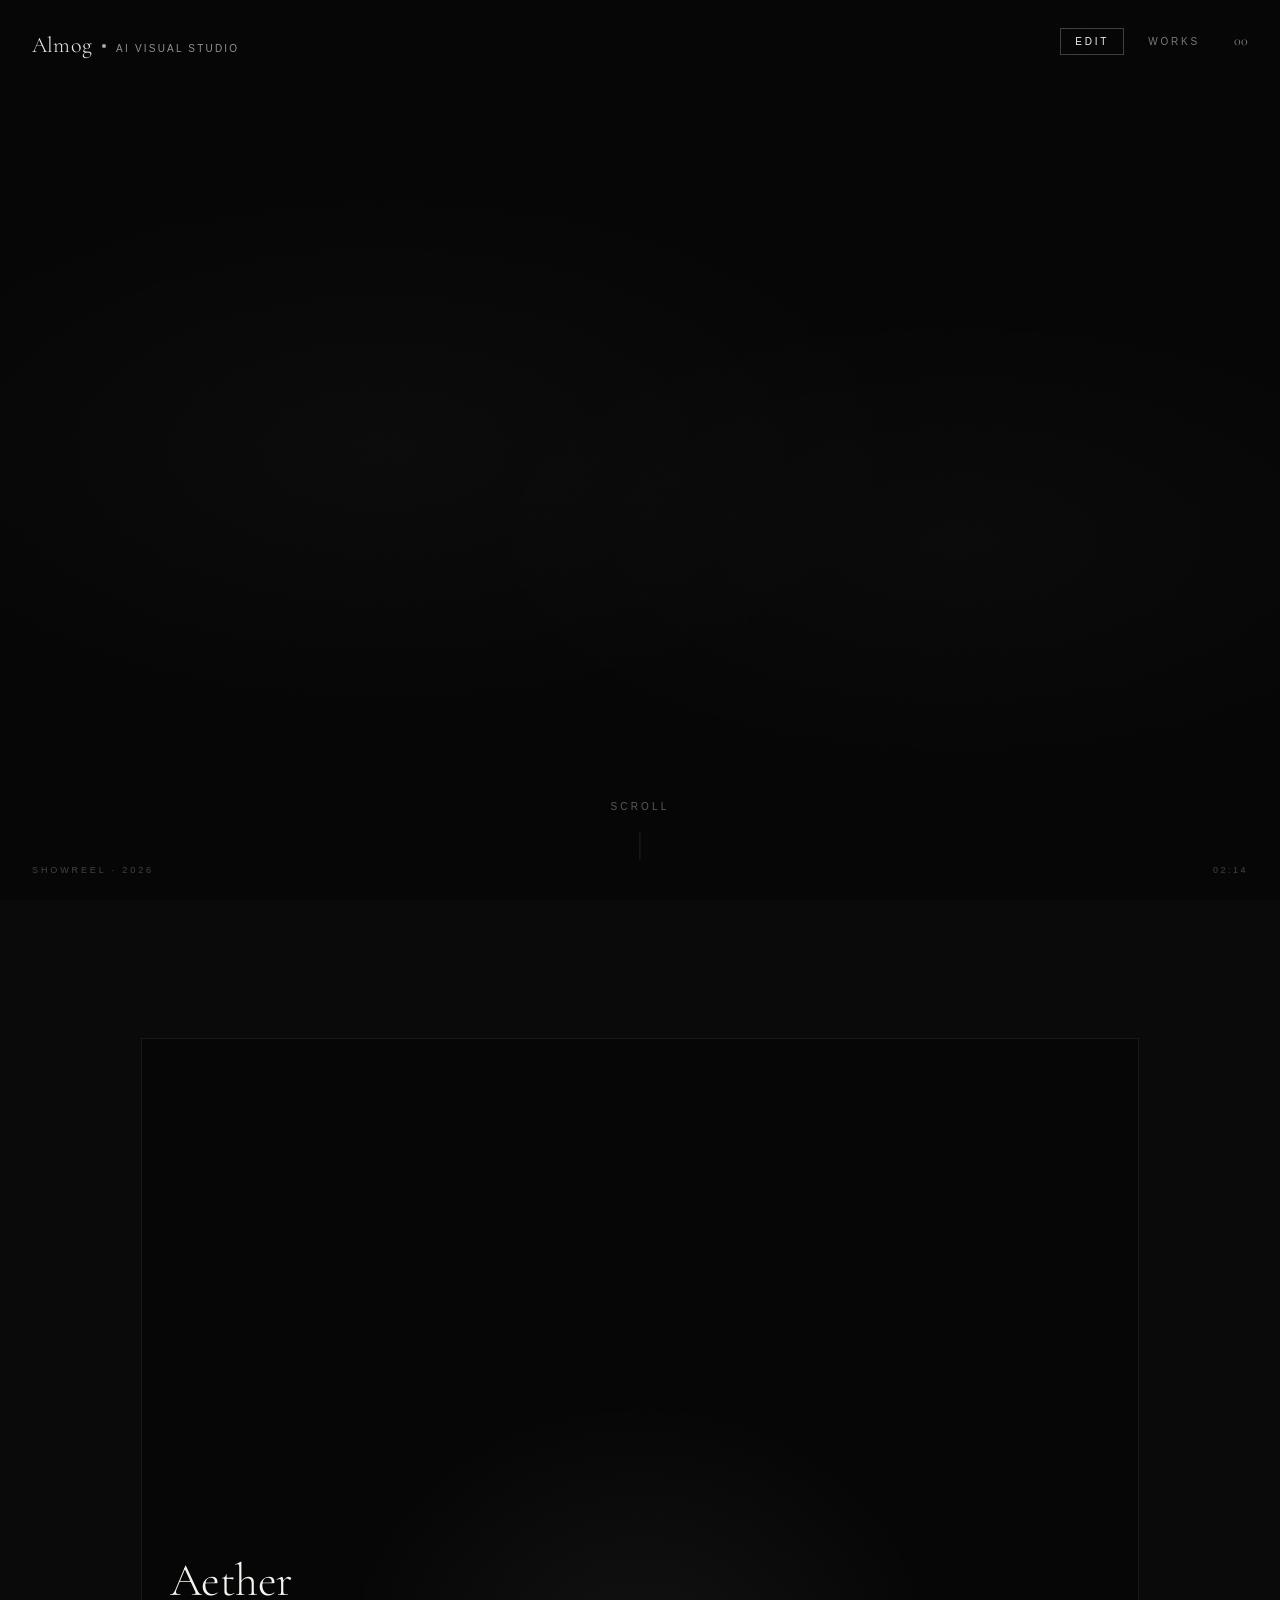
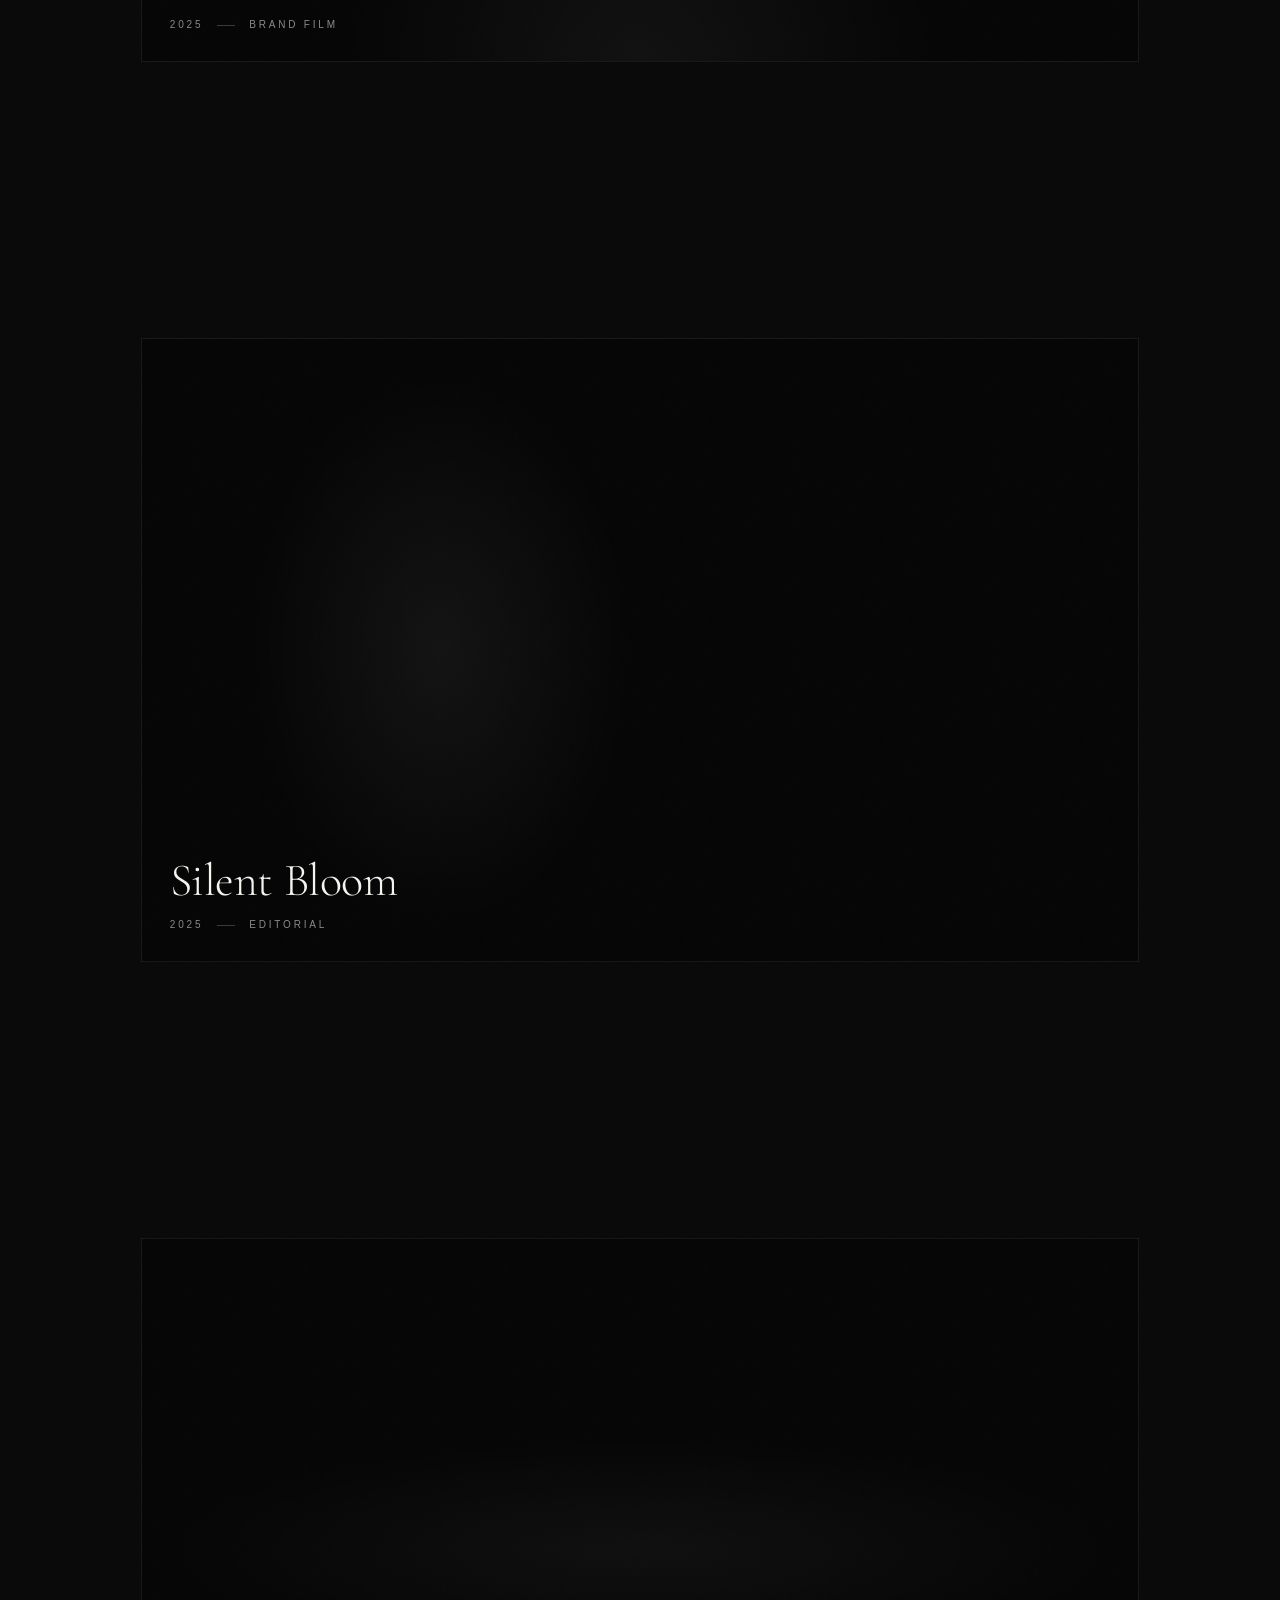
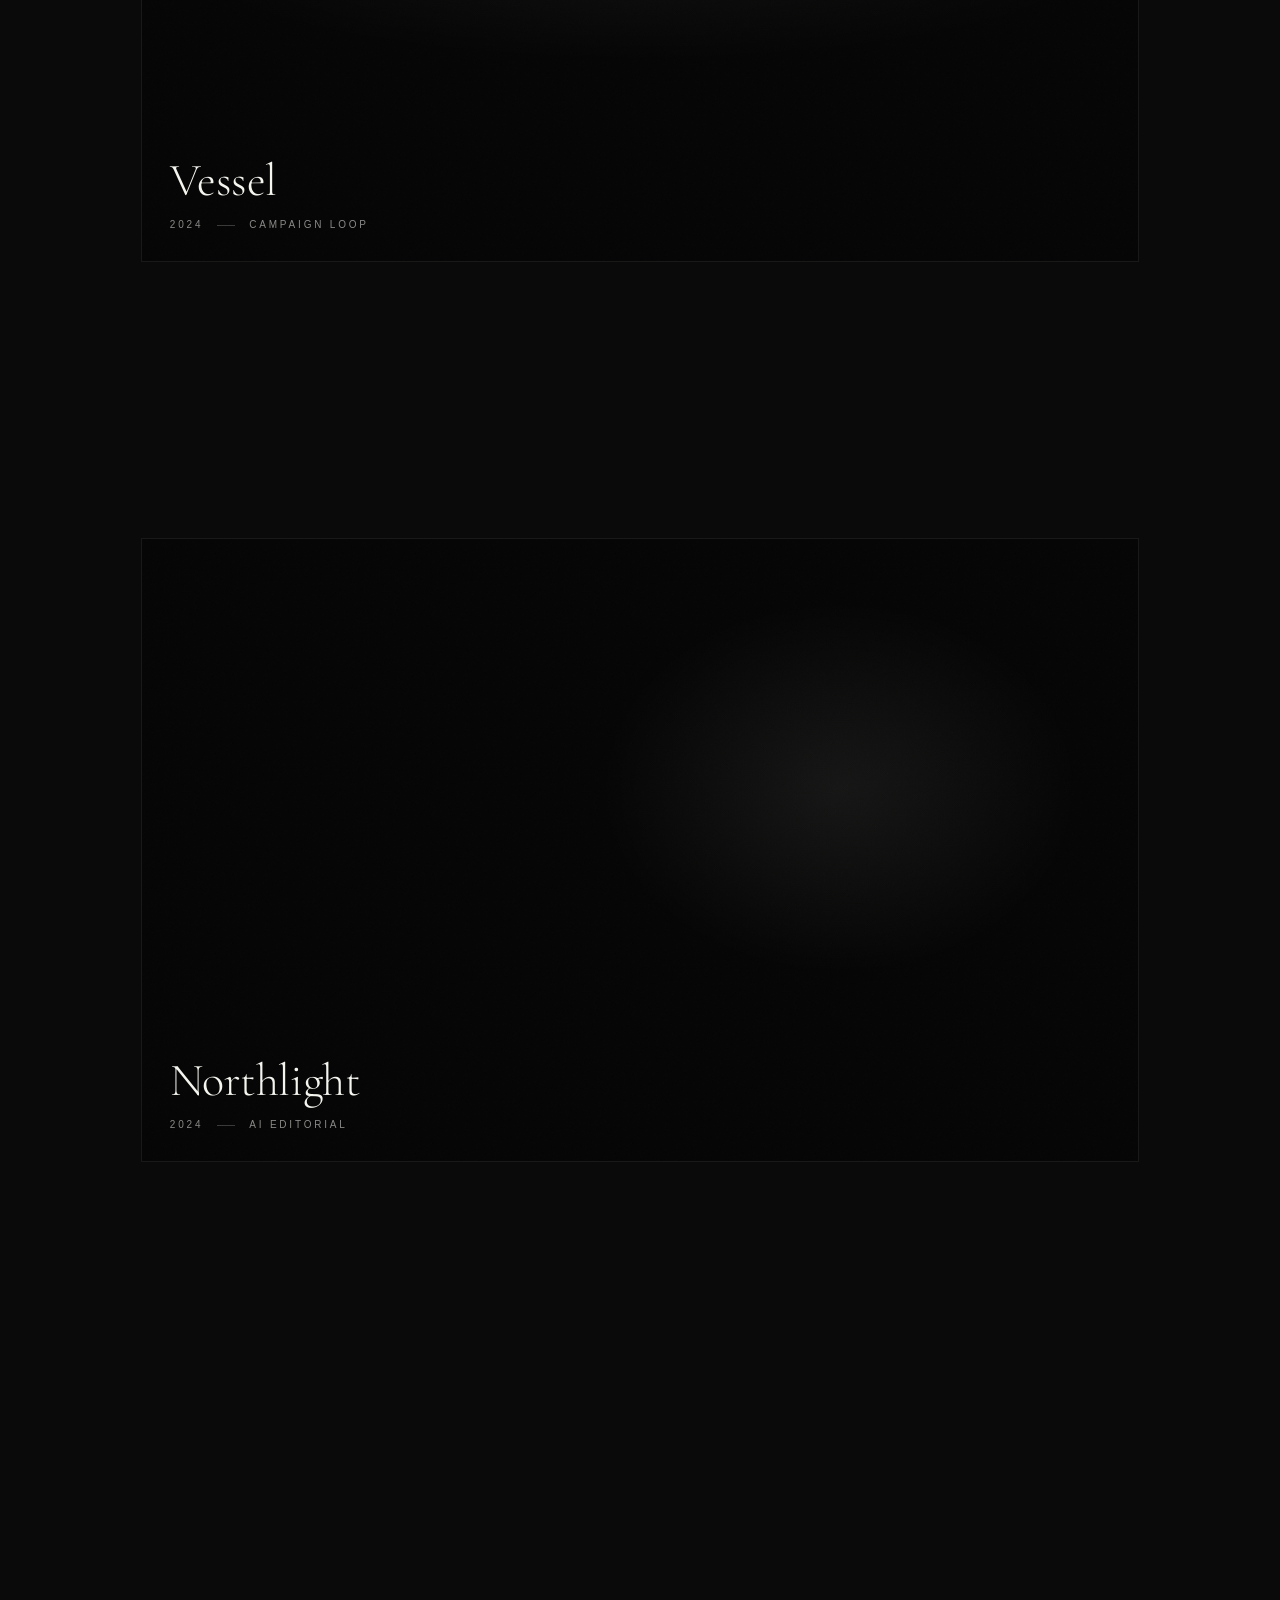
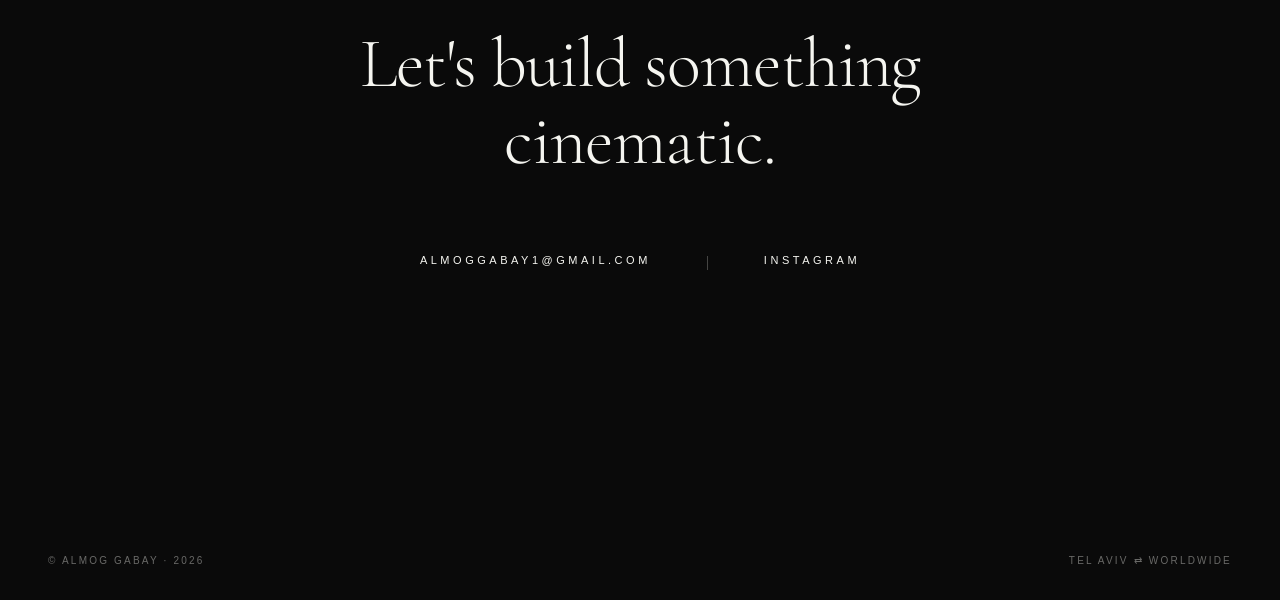
==== index.html @ 559583e5 "Add hero upload + drag-to-reposition for all frames Hero section: - Full-bleed upload via wireContai" ====
<!doctype html>
<html lang="en">
<head>
<meta charset="utf-8">
<meta name="viewport" content="width=device-width, initial-scale=1">
<title>Almog — AI Visual Studio</title>
<link rel="stylesheet" href="colors_and_type.css">
<style>
  /* Overrides — brief specifies pure black + warm off-white */
  :root {
    --jet-black:  #0A0A0A;
    --soft-white: #F5F5F0;
    --bg: #0A0A0A;
    --fg: #F5F5F0;
    --fg-2: rgba(245, 245, 240, 0.55);
    --fg-3: rgba(245, 245, 240, 0.40);
    --line: rgba(245, 245, 240, 0.08);
  }

  * { box-sizing: border-box; margin: 0; padding: 0; }
  html, body {
    background: var(--bg);
    color: var(--fg);
    overflow-x: hidden;
  }
  body {
    font-family: var(--font-sans);
    font-weight: 300;
    -webkit-font-smoothing: antialiased;
  }
  ::selection { background: var(--fg); color: var(--bg); }

  /* ------- Top wordmark (sticky) ------- */
  .wordmark {
    position: fixed;
    top: 28px;
    left: 32px;
    font-family: var(--font-display);
    font-weight: 300;
    font-size: 22px;
    letter-spacing: 0.01em;
    color: var(--fg);
    z-index: 100;
    mix-blend-mode: difference;
    user-select: none;
  }
  .wordmark .dot {
    display: inline-block;
    width: 4px; height: 4px;
    background: var(--fg);
    border-radius: 50%;
    margin: 0 10px 4px 10px;
    vertical-align: middle;
    opacity: 0.7;
  }
  .wordmark .meta {
    font-family: var(--font-sans);
    font-size: 10px;
    font-weight: 300;
    letter-spacing: 0.22em;
    text-transform: uppercase;
    color: var(--fg);
    opacity: 0.6;
  }
  @media (max-width: 720px) {
    .wordmark { top: 20px; left: 20px; font-size: 18px; }
    .wordmark .dot { margin: 0 8px 3px 8px; }
    .wordmark .meta { font-size: 9px; letter-spacing: 0.18em; }
  }

  /* ------- Top-right controls: Edit + Works ------- */
  .topcontrols {
    position: fixed;
    top: 28px;
    right: 80px;
    z-index: 100;
    display: flex;
    align-items: center;
    gap: 24px;
    mix-blend-mode: difference;
  }
  .nav-works {
    font-family: var(--font-sans);
    font-size: 10px;
    font-weight: 300;
    letter-spacing: 0.28em;
    text-transform: uppercase;
    color: var(--fg);
    text-decoration: none;
    opacity: 0.5;
    transition: opacity 600ms var(--ease-out);
  }
  .nav-works:hover { opacity: 1; }
  .edit-toggle {
    background: transparent;
    border: 1px solid rgba(245, 245, 240, 0.25);
    color: var(--fg);
    font-family: var(--font-sans);
    font-size: 10px;
    font-weight: 300;
    letter-spacing: 0.28em;
    text-transform: uppercase;
    padding: 7px 14px;
    cursor: pointer;
    transition: border-color 480ms var(--ease-out), background 480ms var(--ease-out);
  }
  .edit-toggle:hover { border-color: var(--fg); }
  body.editing .edit-toggle {
    background: var(--fg);
    color: var(--bg);
    border-color: var(--fg);
  }
  @media (max-width: 720px) {
    .topcontrols { top: 22px; right: 72px; gap: 16px; }
    .nav-works { font-size: 9px; }
    .edit-toggle { display: none; }
  }

  /* ------- Index counter (top right) ------- */
  .index-counter {
    position: fixed;
    top: 28px;
    right: 32px;
    z-index: 100;
    color: var(--fg);
    opacity: 0.6;
    mix-blend-mode: difference;
    transition: opacity 1200ms var(--ease-out);
  }
  .index-counter .num {
    font-family: var(--font-display);
    font-size: 14px;
    letter-spacing: 0;
  }
  @media (max-width: 720px) {
    .index-counter { top: 22px; right: 20px; font-size: 9px; }
  }

  /* ------- Sections — full viewport canvases ------- */
  section {
    position: relative;
    width: 100vw;
    min-height: 100vh;
    display: flex;
    align-items: center;
    justify-content: center;
  }

  /* ------- Hero ------- */
  .hero {
    padding: 0;
    height: 100vh;
    overflow: hidden;
  }
  .hero__media {
    position: absolute;
    inset: 0;
    width: 100vw;
    height: 100vh;
    background: #050505;
    border: none;
    overflow: hidden;
  }
  /* placeholder "video" — barely-there panning luminance, no gradient flair */
  .hero__media::before {
    content: "";
    position: absolute; inset: 0;
    background:
      radial-gradient(ellipse 70% 50% at 30% 50%, rgba(245,245,240,0.025), transparent 60%),
      radial-gradient(ellipse 60% 40% at 75% 60%, rgba(245,245,240,0.018), transparent 65%);
    animation: drift 24s ease-in-out infinite alternate;
  }
  .hero__media::after {
    content: "";
    position: absolute; inset: 0;
    background-image: url("data:image/svg+xml;utf8,<svg xmlns='http://www.w3.org/2000/svg' width='200' height='200'><filter id='n'><feTurbulence baseFrequency='0.9' numOctaves='2' stitchTiles='stitch'/><feColorMatrix values='0 0 0 0 0.96  0 0 0 0 0.96  0 0 0 0 0.94  0 0 0 0.03 0'/></filter><rect width='200' height='200' filter='url(%23n)'/></svg>");
    opacity: 0.5;
    mix-blend-mode: screen;
    pointer-events: none;
  }
  @keyframes drift {
    0%   { transform: translate3d(-1.5%, 0.5%, 0) scale(1.02); }
    100% { transform: translate3d(1.5%, -0.5%, 0) scale(1.06); }
  }

  .hero__media .frame-label {
    position: absolute;
    bottom: 22px;
    left: 32px;
    font-family: var(--font-sans);
    font-size: 9px;
    letter-spacing: 0.32em;
    text-transform: uppercase;
    color: var(--fg);
    opacity: 0.25;
  }
  .hero__media .frame-runtime {
    position: absolute;
    bottom: 22px;
    right: 32px;
    font-family: var(--font-sans);
    font-size: 9px;
    letter-spacing: 0.28em;
    color: var(--fg);
    opacity: 0.25;
  }

  /* hero subhead — fades in once user scrolls past first viewport */
  .hero__line {
    position: fixed;
    left: 50%;
    bottom: 56px;
    transform: translateX(-50%);
    font-family: var(--font-display);
    font-style: italic;
    font-weight: 300;
    font-size: clamp(15px, 1.5vw, 19px);
    letter-spacing: 0.01em;
    color: var(--fg);
    opacity: 0;
    transition: opacity 1600ms var(--ease-out);
    text-align: center;
    white-space: nowrap;
    z-index: 90;
    pointer-events: none;
    mix-blend-mode: difference;
  }
  .hero__line.is-visible { opacity: 0.85; }
  @media (max-width: 720px) {
    .hero__line {
      font-size: 14px;
      white-space: normal;
      width: calc(100% - 40px);
      bottom: 40px;
    }
  }

  /* scroll cue */
  .scroll-cue {
    position: absolute;
    bottom: 40px;
    left: 50%;
    transform: translateX(-50%);
    font-family: var(--font-sans);
    font-size: 10px;
    letter-spacing: 0.32em;
    text-transform: uppercase;
    color: var(--fg);
    opacity: 0.35;
    transition: opacity 800ms var(--ease-out);
  }
  .scroll-cue::after {
    content: "";
    display: block;
    width: 1px; height: 28px;
    background: var(--fg);
    opacity: 0.35;
    margin: 18px auto 0;
    animation: descend 2400ms ease-in-out infinite;
    transform-origin: top;
  }
  @keyframes descend {
    0%   { transform: scaleY(0); opacity: 0; }
    40%  { transform: scaleY(1); opacity: 0.5; }
    100% { transform: scaleY(1) translateY(20px); opacity: 0; }
  }

  /* ------- Selected Work — vertical, one work per viewport ------- */
  .work {
    overflow: hidden;
  }
  .work__inner {
    width: min(78vw, 1280px);
    aspect-ratio: 16 / 10;
    position: relative;
    background: #050505;
    border: 1px solid var(--line);
    overflow: hidden;

    /* enter state */
    opacity: 0;
    transform: translateY(40px);
    transition: opacity 1400ms var(--ease-out), transform 1400ms var(--ease-out);
  }
  .work.is-in .work__inner {
    opacity: 1;
    transform: translateY(0);
  }

  /* unique-feeling placeholder textures per work — all monochrome, all subtle */
  .work[data-work="aether"]      .work__inner::before { background: radial-gradient(ellipse 50% 70% at 50% 100%, rgba(245,245,240,0.05), transparent 60%); }
  .work[data-work="silent-bloom"] .work__inner::before { background: radial-gradient(ellipse 35% 80% at 30% 50%, rgba(245,245,240,0.06), transparent 55%); }
  .work[data-work="vessel"]      .work__inner::before { background: radial-gradient(ellipse 80% 30% at 50% 50%, rgba(245,245,240,0.045), transparent 60%); }
  .work[data-work="northlight"]  .work__inner::before { background: radial-gradient(ellipse 40% 50% at 70% 40%, rgba(245,245,240,0.07), transparent 60%); }

  .work__inner::before {
    content: "";
    position: absolute; inset: 0;
    animation: drift 28s ease-in-out infinite alternate;
  }
  .work__inner::after {
    content: "";
    position: absolute; inset: 0;
    background-image: url("data:image/svg+xml;utf8,<svg xmlns='http://www.w3.org/2000/svg' width='200' height='200'><filter id='n'><feTurbulence baseFrequency='0.9' numOctaves='2' stitchTiles='stitch'/><feColorMatrix values='0 0 0 0 0.96  0 0 0 0 0.96  0 0 0 0 0.94  0 0 0 0.025 0'/></filter><rect width='200' height='200' filter='url(%23n)'/></svg>");
    opacity: 0.5;
    mix-blend-mode: screen;
    pointer-events: none;
  }

  /* metadata: bottom-left only */
  .work__meta {
    position: absolute;
    left: 28px;
    bottom: 28px;
    z-index: 5;

    opacity: 0;
    transform: translateY(8px);
    transition: opacity 1400ms var(--ease-out) 300ms, transform 1400ms var(--ease-out) 300ms;
  }
  .work.is-in .work__meta {
    opacity: 1;
    transform: translateY(0);
  }
  .work__title {
    font-family: var(--font-display);
    font-weight: 300;
    font-size: clamp(28px, 3.6vw, 52px);
    letter-spacing: -0.01em;
    line-height: 1;
    color: var(--fg);
  }
  .work__subline {
    margin-top: 14px;
    font-family: var(--font-sans);
    font-size: 10px;
    font-weight: 300;
    letter-spacing: 0.28em;
    text-transform: uppercase;
    color: var(--fg);
    opacity: 0.55;
  }
  .work__subline .sep {
    display: inline-block;
    width: 18px;
    height: 1px;
    background: var(--fg);
    opacity: 0.4;
    margin: 4px 14px;
    vertical-align: middle;
  }

  @media (max-width: 720px) {
    .work__inner {
      width: calc(100vw - 32px);
      aspect-ratio: 4 / 5;
    }
    .work__meta { left: 18px; bottom: 18px; }
    .work__title { font-size: 28px; }
    .work__subline { font-size: 9px; letter-spacing: 0.22em; }
    .work__subline .sep { margin: 3px 10px; width: 14px; }
  }

  /* ------- Footer / CTA ------- */
  .cta {
    flex-direction: column;
    text-align: center;
    padding: 0 var(--gutter);
  }
  .cta__line {
    font-family: var(--font-display);
    font-weight: 300;
    font-size: clamp(34px, 5.5vw, 76px);
    letter-spacing: -0.015em;
    line-height: 1.1;
    color: var(--fg);
    max-width: 18ch;

    opacity: 0;
    transform: translateY(20px);
    transition: opacity 1600ms var(--ease-out), transform 1600ms var(--ease-out);
  }
  .cta.is-in .cta__line { opacity: 1; transform: translateY(0); }

  .cta__links {
    margin-top: 72px;
    display: flex;
    gap: 56px;
    justify-content: center;
    align-items: center;

    opacity: 0;
    transition: opacity 1600ms var(--ease-out) 400ms;
  }
  .cta.is-in .cta__links { opacity: 1; }

  .cta__links a {
    font-family: var(--font-sans);
    font-size: 11px;
    font-weight: 300;
    letter-spacing: 0.32em;
    text-transform: uppercase;
    color: var(--fg);
    text-decoration: none;
    position: relative;
    padding-bottom: 6px;
  }
  .cta__links a::after {
    content: "";
    position: absolute;
    left: 0; bottom: 0;
    width: 100%;
    height: 1px;
    background: var(--fg);
    transform: scaleX(0);
    transform-origin: left center;
    transition: transform 480ms var(--ease-out);
  }
  .cta__links a:hover::after { transform: scaleX(1); }

  .cta__sep {
    width: 1px;
    height: 14px;
    background: var(--fg);
    opacity: 0.25;
  }

  /* footer-foot — colophon ribbon */
  .colophon {
    position: absolute;
    bottom: 32px;
    left: 50%;
    transform: translateX(-50%);
    width: calc(100% - var(--gutter) * 2);
    display: flex;
    justify-content: space-between;
    font-family: var(--font-sans);
    font-size: 10px;
    letter-spacing: 0.22em;
    text-transform: uppercase;
    color: var(--fg);
    opacity: 0.4;
  }
  @media (max-width: 720px) {
    .cta__links { gap: 32px; margin-top: 48px; flex-direction: column; }
    .cta__sep { display: none; }
    .colophon { font-size: 8px; letter-spacing: 0.18em; }
  }

  /* ------- Edit-mode upload UI ------- */
  .work__media {
    position: absolute;
    inset: 0;
    width: 100%;
    height: 100%;
    object-fit: cover;
    z-index: 1;
  }
  .work__fileinput { display: none; }

  .work__editlayer {
    position: absolute;
    inset: 0;
    z-index: 10;
    display: none;
    align-items: center;
    justify-content: center;
    flex-direction: column;
    gap: 10px;
    background: rgba(10, 10, 10, 0.55);
    backdrop-filter: blur(2px);
    border: 1px dashed rgba(245, 245, 240, 0.30);
    pointer-events: none;
  }
  body.editing .work__editlayer { display: flex; pointer-events: auto; }
  .work.is-dragover .work__editlayer {
    background: rgba(245, 245, 240, 0.06);
    border-color: var(--fg);
  }
  .work__editlayer .el-label {
    font-family: var(--font-sans);
    font-size: 10px;
    font-weight: 300;
    letter-spacing: 0.32em;
    text-transform: uppercase;
    color: var(--fg);
    opacity: 0.7;
    text-align: center;
    line-height: 1.6;
  }
  .work__editlayer .el-label small {
    display: block;
    font-size: 9px;
    letter-spacing: 0.22em;
    margin-top: 6px;
    opacity: 0.55;
  }
  .work__editlayer .el-row {
    display: flex;
    gap: 12px;
    margin-top: 8px;
  }
  .work__editlayer button {
    background: transparent;
    border: 1px solid rgba(245, 245, 240, 0.28);
    color: var(--fg);
    font-family: var(--font-sans);
    font-size: 9px;
    font-weight: 300;
    letter-spacing: 0.28em;
    text-transform: uppercase;
    padding: 7px 12px;
    cursor: pointer;
    transition: border-color 240ms var(--ease-out), background 240ms var(--ease-out);
  }
  .work__editlayer button:hover { border-color: var(--fg); }
  .work__editlayer button.danger:hover { background: var(--fg); color: var(--bg); }

  /* Drag-to-reposition hint — fades in only when container has media */
  .el-drag-hint {
    font-family: var(--font-sans);
    font-size: 9px;
    font-weight: 300;
    letter-spacing: 0.28em;
    text-transform: uppercase;
    color: var(--fg);
    opacity: 0;
    margin-top: 12px;
    pointer-events: none;
    user-select: none;
    transition: opacity 400ms var(--ease-out);
  }
  .has-media .el-drag-hint { opacity: 0.45; }

  /* Grab cursor when media present and edit mode on */
  body.editing .work__inner.has-media .work__editlayer,
  body.editing .hero__media.has-media .work__editlayer { cursor: grab; }

  /* Dragover visual for hero section (work sections already covered) */
  .hero.is-dragover .work__editlayer {
    background: rgba(245, 245, 240, 0.06);
    border-color: var(--fg);
  }

  /* Hero frame labels must sit above uploaded media (z-index 1) */
  .hero__media .frame-label,
  .hero__media .frame-runtime { z-index: 2; }
  /* Fade them out once real media is uploaded */
  .hero__media.has-media .frame-label,
  .hero__media.has-media .frame-runtime { opacity: 0; transition: opacity 800ms var(--ease-out); }

  /* Edit notice banner */
  .editbanner {
    position: fixed;
    left: 50%;
    bottom: 32px;
    transform: translateX(-50%);
    z-index: 200;
    background: rgba(10, 10, 10, 0.85);
    backdrop-filter: blur(20px);
    border: 1px solid rgba(245, 245, 240, 0.18);
    padding: 14px 28px;
    font-family: var(--font-sans);
    font-size: 10px;
    font-weight: 300;
    letter-spacing: 0.24em;
    text-transform: uppercase;
    color: var(--fg);
    opacity: 0;
    pointer-events: none;
    transition: opacity 480ms var(--ease-out);
    text-align: center;
    white-space: nowrap;
  }
  body.editing .editbanner { opacity: 0.9; }
  @media (max-width: 720px) {
    .editbanner { white-space: normal; max-width: calc(100vw - 40px); font-size: 9px; letter-spacing: 0.18em; }
  }

  /* respect reduced motion */
  @media (prefers-reduced-motion: reduce) {
    *, *::before, *::after { animation: none !important; transition: none !important; }
  }
</style>
</head>
<body>

  <!-- top-left wordmark -->
  <div class="wordmark">
    Almog<span class="dot"></span><span class="meta">AI Visual Studio</span>
  </div>

  <!-- top-right controls -->
  <div class="topcontrols">
    <button class="edit-toggle" id="editToggle" type="button">Edit</button>
    <a href="works.html" class="nav-works">Works</a>
  </div>

  <!-- top-right index -->
  <div class="index-counter" id="indexCounter">
    <span class="num" id="indexNum">00</span>
  </div>

  <!-- HERO -->
  <section class="hero" data-screen-label="01 Hero" data-section="hero">
    <div class="hero__media" aria-label="Showreel placeholder">
      <span class="frame-label">Showreel · 2026</span>
      <span class="frame-runtime">02:14</span>
    </div>
    <div class="scroll-cue" id="scrollCue">Scroll</div>
  </section>

  <!-- floating hero subhead, fades in after 1st viewport -->
  <div class="hero__line" id="heroLine">AI-driven content for brands that want to be remembered.</div>

  <!-- SELECTED WORK -->
  <section class="work" data-screen-label="02 Aether" data-section="work" data-work="aether" data-index="01">
    <div class="work__inner">
      <div class="work__meta">
        <div class="work__title">Aether</div>
        <div class="work__subline">2025<span class="sep"></span>Brand Film</div>
      </div>
    </div>
  </section>

  <section class="work" data-screen-label="03 Silent Bloom" data-section="work" data-work="silent-bloom" data-index="02">
    <div class="work__inner">
      <div class="work__meta">
        <div class="work__title">Silent Bloom</div>
        <div class="work__subline">2025<span class="sep"></span>Editorial</div>
      </div>
    </div>
  </section>

  <section class="work" data-screen-label="04 Vessel" data-section="work" data-work="vessel" data-index="03">
    <div class="work__inner">
      <div class="work__meta">
        <div class="work__title">Vessel</div>
        <div class="work__subline">2024<span class="sep"></span>Campaign Loop</div>
      </div>
    </div>
  </section>

  <section class="work" data-screen-label="05 Northlight" data-section="work" data-work="northlight" data-index="04">
    <div class="work__inner">
      <div class="work__meta">
        <div class="work__title">Northlight</div>
        <div class="work__subline">2024<span class="sep"></span>AI Editorial</div>
      </div>
    </div>
  </section>

  <!-- FOOTER / CTA -->
  <section class="cta" data-screen-label="06 Contact" data-section="cta">
    <div class="cta__line">Let's build something cinematic.</div>
    <div class="cta__links">
      <a href="mailto:almoggabay1@gmail.com">almoggabay1@gmail.com</a>
      <span class="cta__sep" aria-hidden="true"></span>
      <a href="https://instagram.com/almog_gabay_photographer" target="_blank" rel="noopener">Instagram</a>
    </div>
    <div class="colophon">
      <span>© Almog Gabay · 2026</span>
      <span>Tel Aviv ⇄ Worldwide</span>
    </div>
  </section>

  <div class="editbanner" id="editBanner">Edit mode is local to this browser — uploaded media is not visible to other visitors. Use this to preview your site.</div>

<script>
  // --- Hero subhead reveal (after first viewport scroll past) -------
  const heroLine  = document.getElementById('heroLine');
  const scrollCue = document.getElementById('scrollCue');
  const indexCounter = document.getElementById('indexCounter');
  const indexNum  = document.getElementById('indexNum');

  function onScroll() {
    const y = window.scrollY;
    const vh = window.innerHeight;

    // hero line fades in once user has scrolled ~30% into hero, fades out after hero
    const heroProg = y / vh;
    if (heroProg > 0.18 && heroProg < 0.92) {
      heroLine.classList.add('is-visible');
    } else {
      heroLine.classList.remove('is-visible');
    }

    // scroll cue dims after a tiny scroll
    scrollCue.style.opacity = y > 80 ? '0' : '0.35';
  }
  window.addEventListener('scroll', onScroll, { passive: true });
  onScroll();

  // --- Reveal each work as it enters viewport ------------------------
  const works = document.querySelectorAll('section.work, section.cta');
  const io = new IntersectionObserver((entries) => {
    entries.forEach(e => {
      if (e.isIntersecting) {
        e.target.classList.add('is-in');
      }
    });
  }, { threshold: 0.35 });
  works.forEach(el => io.observe(el));

  // --- Update top-right index counter --------------------------------
  const sections = [...document.querySelectorAll('section')];
  const idxLabels = ['00', '01', '02', '03', '04', '∞']; // hero, 4 works, cta
  function updateIndex() {
    const mid = window.scrollY + window.innerHeight / 2;
    let activeIdx = 0;
    sections.forEach((s, i) => {
      const top = s.offsetTop;
      const bot = top + s.offsetHeight;
      if (mid >= top && mid < bot) activeIdx = i;
    });
    indexNum.textContent = idxLabels[activeIdx] ?? '00';
  }
  window.addEventListener('scroll', updateIndex, { passive: true });
  window.addEventListener('resize', updateIndex);
  updateIndex();

  // ===================================================================
  // Edit-mode upload — IndexedDB (media blobs) + localStorage (positions)
  // DB: "almog-gallery / media" — same store as works.html.
  // Landing-page keys are prefixed "landing-" to avoid gallery collisions.
  // Focal-point (x%, y%) saved in localStorage under "almog-pos-<key>".
  // ===================================================================
  const DB_NAME = 'almog-gallery';
  const STORE   = 'media';

  function openDB() {
    return new Promise((resolve, reject) => {
      const req = indexedDB.open(DB_NAME, 1);
      req.onupgradeneeded = () => {
        const db = req.result;
        if (!db.objectStoreNames.contains(STORE)) db.createObjectStore(STORE);
      };
      req.onsuccess = () => resolve(req.result);
      req.onerror   = () => reject(req.error);
    });
  }
  async function idbSet(key, val) {
    const db = await openDB();
    return new Promise((resolve, reject) => {
      const tx = db.transaction(STORE, 'readwrite');
      tx.objectStore(STORE).put(val, key);
      tx.oncomplete = () => resolve();
      tx.onerror    = () => reject(tx.error);
    });
  }
  async function idbGet(key) {
    const db = await openDB();
    return new Promise((resolve, reject) => {
      const tx = db.transaction(STORE, 'readonly');
      const r  = tx.objectStore(STORE).get(key);
      r.onsuccess = () => resolve(r.result);
      r.onerror   = () => reject(r.error);
    });
  }
  async function idbDelete(key) {
    const db = await openDB();
    return new Promise((resolve, reject) => {
      const tx = db.transaction(STORE, 'readwrite');
      tx.objectStore(STORE).delete(key);
      tx.oncomplete = () => resolve();
      tx.onerror    = () => reject(tx.error);
    });
  }

  // --- Focal-point helpers (two numbers, tiny — localStorage is fine) --
  function getSavedPos(idbKey) {
    try {
      const s = localStorage.getItem(`almog-pos-${idbKey}`);
      if (s) return JSON.parse(s);
    } catch (_) {}
    return { x: 50, y: 50 };
  }
  function savePos(idbKey, x, y) {
    localStorage.setItem(`almog-pos-${idbKey}`, JSON.stringify({ x, y }));
  }

  // --- Render / remove media inside a container ----------------------
  function renderWorkMedia(container, fileOrBlob, idbKey) {
    const old = container.querySelector('.work__media');
    if (old) old.remove();
    if (!fileOrBlob) {
      container.classList.remove('has-media');
      return;
    }
    const url = URL.createObjectURL(fileOrBlob);
    const isVideo = (fileOrBlob.type || '').startsWith('video/');
    let el;
    if (isVideo) {
      el = document.createElement('video');
      el.src = url; el.muted = true; el.loop = true;
      el.autoplay = true; el.playsInline = true; el.preload = 'metadata';
    } else {
      el = document.createElement('img');
      el.src = url; el.alt = '';
    }
    el.className = 'work__media';
    const pos = getSavedPos(idbKey);
    el.style.objectPosition = `${pos.x}% ${pos.y}%`;
    container.insertBefore(el, container.firstChild);
    container.classList.add('has-media');
  }

  // --- Drag-to-reposition — single global state ---------------------
  let activeDrag = null;

  window.addEventListener('mousemove', e => {
    if (!activeDrag) return;
    const dx = e.clientX - activeDrag.startX;
    const dy = e.clientY - activeDrag.startY;
    activeDrag.startX = e.clientX;
    activeDrag.startY = e.clientY;
    activeDrag.posX = Math.max(0, Math.min(100,
      activeDrag.posX - dx * 100 / activeDrag.container.clientWidth));
    activeDrag.posY = Math.max(0, Math.min(100,
      activeDrag.posY - dy * 100 / activeDrag.container.clientHeight));
    const media = activeDrag.container.querySelector('.work__media');
    if (media) media.style.objectPosition = `${activeDrag.posX}% ${activeDrag.posY}%`;
  });

  window.addEventListener('mouseup', () => {
    if (!activeDrag) return;
    activeDrag.editLayer.style.cursor = '';
    savePos(activeDrag.idbKey, activeDrag.posX, activeDrag.posY);
    activeDrag = null;
  });

  // --- Wire one upload container (works for both .work__inner and .hero__media)
  function wireContainer(section, container, idbKey, labelTitle, labelSub) {
    // Edit overlay
    const editLayer = document.createElement('div');
    editLayer.className = 'work__editlayer';
    editLayer.innerHTML = `
      <div class="el-label">${labelTitle}<small>${labelSub}</small></div>
      <div class="el-row">
        <button class="upload" type="button">Upload</button>
        <button class="danger remove" type="button">Remove</button>
      </div>
      <div class="el-drag-hint">Drag to reposition</div>`;
    container.appendChild(editLayer);

    // Hidden file input
    const fileInput = document.createElement('input');
    fileInput.type = 'file';
    fileInput.accept = 'image/*,video/*';
    fileInput.className = 'work__fileinput';
    container.appendChild(fileInput);

    // Upload / Remove buttons
    editLayer.querySelector('.upload').addEventListener('click', e => {
      e.stopPropagation(); fileInput.click();
    });
    editLayer.querySelector('.remove').addEventListener('click', async e => {
      e.stopPropagation();
      await idbDelete(idbKey);
      renderWorkMedia(container, null, idbKey);
    });
    fileInput.addEventListener('change', async e => {
      const f = e.target.files[0]; if (!f) return;
      await idbSet(idbKey, f);
      renderWorkMedia(container, f, idbKey);
      fileInput.value = '';
    });

    // Drag-to-reposition: mousedown on overlay (not on buttons) starts drag
    editLayer.addEventListener('mousedown', e => {
      if (e.target.tagName === 'BUTTON') return;
      const media = container.querySelector('.work__media');
      if (!media) return;
      e.preventDefault();
      // Read live position off the element so accumulated drags compose correctly
      let posX = 50, posY = 50;
      const raw = media.style.objectPosition;
      if (raw) {
        const parts = raw.split(' ');
        posX = parseFloat(parts[0]) || 50;
        posY = parseFloat(parts[1]) || 50;
      }
      activeDrag = { container, editLayer, idbKey, posX, posY,
                     startX: e.clientX, startY: e.clientY };
      editLayer.style.cursor = 'grabbing';
    });

    // Drag-drop file onto full-viewport section
    section.addEventListener('dragenter', e => {
      e.preventDefault();
      if (document.body.classList.contains('editing')) section.classList.add('is-dragover');
    });
    section.addEventListener('dragover', e => e.preventDefault());
    section.addEventListener('dragleave', e => {
      if (!section.contains(e.relatedTarget)) section.classList.remove('is-dragover');
    });
    section.addEventListener('drop', async e => {
      e.preventDefault();
      section.classList.remove('is-dragover');
      if (!document.body.classList.contains('editing')) return;
      const f = e.dataTransfer.files[0]; if (!f) return;
      await idbSet(idbKey, f);
      renderWorkMedia(container, f, idbKey);
    });
  }

  // --- Wire hero section --------------------------------------------
  wireContainer(
    document.querySelector('section.hero'),
    document.querySelector('.hero__media'),
    'landing-hero',
    'Showreel', 'Hero · Full Bleed'
  );

  // --- Wire the four work sections ----------------------------------
  const LANDING_WORKS = {
    'aether':       { title: 'Aether',       sub: '2025 · Brand Film'    },
    'silent-bloom': { title: 'Silent Bloom', sub: '2025 · Editorial'     },
    'vessel':       { title: 'Vessel',       sub: '2024 · Campaign Loop' },
    'northlight':   { title: 'Northlight',   sub: '2024 · AI Editorial'  },
  };

  document.querySelectorAll('section.work').forEach(section => {
    const workId = section.dataset.work;
    const meta   = LANDING_WORKS[workId];
    if (!meta) return;
    wireContainer(section, section.querySelector('.work__inner'),
                  `landing-${workId}`, meta.title, meta.sub);
  });

  // --- Hydrate all containers from IDB on load ----------------------
  (async () => {
    const slots = {
      'landing-hero':         document.querySelector('.hero__media'),
      'landing-aether':       document.querySelector('[data-work="aether"] .work__inner'),
      'landing-silent-bloom': document.querySelector('[data-work="silent-bloom"] .work__inner'),
      'landing-vessel':       document.querySelector('[data-work="vessel"] .work__inner'),
      'landing-northlight':   document.querySelector('[data-work="northlight"] .work__inner'),
    };
    for (const [key, container] of Object.entries(slots)) {
      if (!container) continue;
      try {
        const blob = await idbGet(key);
        if (blob) renderWorkMedia(container, blob, key);
      } catch (_) {}
    }
  })();

  // --- Edit mode toggle ---------------------------------------------
  document.getElementById('editToggle').addEventListener('click', () => {
    const on = !document.body.classList.contains('editing');
    document.body.classList.toggle('editing', on);
    document.getElementById('editToggle').textContent = on ? 'Done' : 'Edit';
  });
</script>
</body>
</html>
---- colors_and_type.css ----
/* =========================================================================
   ALMOG — Foundation Tokens
   Colors + Typography
   ========================================================================= */

@import url('https://fonts.googleapis.com/css2?family=Cormorant+Garamond:ital,wght@0,300;0,400;0,500;0,600;1,300;1,400&display=swap');
@import url('https://api.fontshare.com/v2/css?f[]=satoshi@300,400,500,700&display=swap');

:root {
  /* ---------------------------------------------------------------------
     COLORS — Base
     The brand lives almost entirely in black and white.
     Purple is a whisper — never a shout.
     --------------------------------------------------------------------- */

  --jet-black:       #0B0B0C;   /* canvas, primary surface */
  --soft-white:      #F5F5F5;   /* primary text on dark, light surface */
  /* Brand is monochrome. The legacy --electric-purple token is kept as an
     alias to --soft-white so any prior call sites degrade gracefully. */
  --electric-purple: #F5F5F5;

  /* Greyscale ramp (cinematic, slightly cool) */
  --grey-1:  #18181A;   /* near-black surface elevation */
  --grey-2:  #2A2A2D;   /* hairlines on dark, secondary surface */
  --grey-3:  #4A4A4E;   /* disabled, deep secondary text */
  --grey-4:  #6E6E72;   /* tertiary text on dark */
  --grey-5:  #9A9A9E;   /* secondary text on dark */
  --grey-6:  #C7C7CB;   /* hairlines on light */
  --grey-7:  #E5E5E5;   /* light surface elevation */

  /* ---------------------------------------------------------------------
     COLORS — Semantic (foreground / background / line)
     Default theme: DARK (jet black canvas)
     --------------------------------------------------------------------- */

  --bg:        var(--jet-black);
  --bg-elev:   var(--grey-1);
  --bg-inv:    var(--soft-white);

  --fg:        var(--soft-white);
  --fg-2:      var(--grey-5);     /* secondary text */
  --fg-3:      var(--grey-4);     /* tertiary / metadata */
  --fg-mute:   var(--grey-3);     /* disabled */
  --fg-inv:    var(--jet-black);

  --line:      rgba(245, 245, 245, 0.10);   /* hairline on dark */
  --line-2:    rgba(245, 245, 245, 0.18);   /* stronger hairline */
  --line-inv:  rgba(11, 11, 12, 0.10);      /* hairline on light */

  --accent:    var(--soft-white);
  --accent-soft: rgba(245, 245, 245, 0.12);

  /* Light-theme semantic equivalents (apply to .theme-light) */

  /* ---------------------------------------------------------------------
     TYPOGRAPHY — Families
     --------------------------------------------------------------------- */
  --font-display: 'Cormorant Garamond', 'Didot', 'Times New Roman', Georgia, serif;
  --font-sans:    'Satoshi', -apple-system, BlinkMacSystemFont, 'Helvetica Neue', Arial, sans-serif;
  --font-mono:    'JetBrains Mono', 'SF Mono', Menlo, Consolas, monospace;

  /* ---------------------------------------------------------------------
     TYPOGRAPHY — Type Scale
     Cinematic / editorial. Big headlines, restrained body.
     --------------------------------------------------------------------- */
  --fs-hero:     clamp(64px, 11vw, 168px);  /* full-bleed editorial hero */
  --fs-display:  clamp(48px, 7vw, 96px);    /* section headlines */
  --fs-h1:       clamp(40px, 5vw, 64px);
  --fs-h2:       clamp(28px, 3.2vw, 40px);
  --fs-h3:       22px;
  --fs-h4:       18px;
  --fs-body:     16px;
  --fs-body-sm:  14px;
  --fs-caption:  12px;
  --fs-eyebrow:  11px;     /* uppercase labels */

  --lh-display:  0.95;
  --lh-tight:    1.05;
  --lh-snug:     1.25;
  --lh-body:     1.55;
  --lh-loose:    1.7;

  --ls-hero:     -0.04em;
  --ls-display:  -0.02em;
  --ls-tight:    -0.01em;
  --ls-body:     0;
  --ls-eyebrow:  0.22em;     /* generous tracking for uppercase eyebrows */
  --ls-button:   0.18em;

  /* ---------------------------------------------------------------------
     SPACING — 4pt grid
     --------------------------------------------------------------------- */
  --s-1:  4px;
  --s-2:  8px;
  --s-3:  12px;
  --s-4:  16px;
  --s-5:  24px;
  --s-6:  32px;
  --s-7:  48px;
  --s-8:  64px;
  --s-9:  96px;
  --s-10: 128px;
  --s-11: 192px;     /* section breaks — almog uses generous whitespace */

  /* ---------------------------------------------------------------------
     RADII — Almost-flat. The brand is editorial; cards are mostly square.
     --------------------------------------------------------------------- */
  --r-0: 0px;
  --r-1: 2px;        /* default — barely-there radius */
  --r-2: 4px;
  --r-3: 8px;
  --r-pill: 999px;

  /* ---------------------------------------------------------------------
     ELEVATION / SHADOW
     Used sparingly. Most surfaces are flat with a hairline border.
     --------------------------------------------------------------------- */
  --shadow-1: 0 1px 0 rgba(245, 245, 245, 0.06);
  --shadow-2: 0 8px 24px rgba(0, 0, 0, 0.4);
  --shadow-3: 0 24px 64px rgba(0, 0, 0, 0.5);

  /* ---------------------------------------------------------------------
     MOTION — Subtle, slow, confident
     --------------------------------------------------------------------- */
  --ease-out:  cubic-bezier(0.16, 1, 0.3, 1);    /* standard exit */
  --ease-in:   cubic-bezier(0.7, 0, 0.84, 0);
  --ease-io:   cubic-bezier(0.65, 0, 0.35, 1);
  --dur-1: 120ms;
  --dur-2: 240ms;
  --dur-3: 480ms;
  --dur-4: 800ms;     /* the "cinematic" reveal */
  --dur-5: 1200ms;

  /* ---------------------------------------------------------------------
     LAYOUT
     --------------------------------------------------------------------- */
  --container:      1440px;
  --container-wide: 1680px;
  --gutter:         clamp(20px, 4vw, 48px);
}

/* Light theme — invert the surface, keep the system honest */
.theme-light {
  --bg:       var(--soft-white);
  --bg-elev:  #FFFFFF;
  --bg-inv:   var(--jet-black);
  --fg:       var(--jet-black);
  --fg-2:     var(--grey-3);
  --fg-3:     var(--grey-4);
  --fg-mute:  var(--grey-6);
  --fg-inv:   var(--soft-white);
  --line:     rgba(11, 11, 12, 0.10);
  --line-2:   rgba(11, 11, 12, 0.18);
}

/* =========================================================================
   BASE — element defaults
   ========================================================================= */

html, body {
  background: var(--bg);
  color: var(--fg);
  font-family: var(--font-sans);
  font-size: var(--fs-body);
  line-height: var(--lh-body);
  font-weight: 400;
  -webkit-font-smoothing: antialiased;
  -moz-osx-font-smoothing: grayscale;
  text-rendering: optimizeLegibility;
}

::selection {
  background: var(--soft-white);
  color: var(--jet-black);
}

/* =========================================================================
   SEMANTIC TYPOGRAPHY CLASSES
   Apply directly: <h1 class="t-hero">, <p class="t-eyebrow">, etc.
   ========================================================================= */

.t-hero, .t-display, .t-h1, .t-h2 {
  font-family: var(--font-display);
  font-weight: 400;
  color: var(--fg);
}

.t-hero {
  font-size: var(--fs-hero);
  line-height: var(--lh-display);
  letter-spacing: var(--ls-hero);
}

.t-display {
  font-size: var(--fs-display);
  line-height: var(--lh-display);
  letter-spacing: var(--ls-display);
}

.t-h1 {
  font-size: var(--fs-h1);
  line-height: var(--lh-tight);
  letter-spacing: var(--ls-display);
}

.t-h2 {
  font-size: var(--fs-h2);
  line-height: var(--lh-snug);
  letter-spacing: var(--ls-tight);
}

.t-h3 {
  font-family: var(--font-sans);
  font-weight: 500;
  font-size: var(--fs-h3);
  line-height: var(--lh-snug);
  letter-spacing: var(--ls-tight);
}

.t-h4 {
  font-family: var(--font-sans);
  font-weight: 500;
  font-size: var(--fs-h4);
  line-height: var(--lh-snug);
  letter-spacing: 0;
}

.t-body {
  font-family: var(--font-sans);
  font-size: var(--fs-body);
  line-height: var(--lh-body);
  font-weight: 400;
  color: var(--fg);
}

.t-body-lg {
  font-family: var(--font-sans);
  font-size: 18px;
  line-height: var(--lh-body);
  font-weight: 300;
  color: var(--fg);
}

.t-body-sm {
  font-size: var(--fs-body-sm);
  line-height: var(--lh-body);
  color: var(--fg-2);
}

.t-caption {
  font-size: var(--fs-caption);
  line-height: var(--lh-snug);
  color: var(--fg-3);
}

/* The signature ALMOG eyebrow — uppercase, wide tracking, thin */
.t-eyebrow {
  font-family: var(--font-sans);
  font-size: var(--fs-eyebrow);
  font-weight: 500;
  letter-spacing: var(--ls-eyebrow);
  text-transform: uppercase;
  color: var(--fg-2);
}

.t-button {
  font-family: var(--font-sans);
  font-size: 12px;
  font-weight: 500;
  letter-spacing: var(--ls-button);
  text-transform: uppercase;
}

.t-quote {
  font-family: var(--font-display);
  font-style: italic;
  font-weight: 400;
  font-size: var(--fs-h2);
  line-height: 1.3;
  letter-spacing: -0.01em;
}

.t-mono {
  font-family: var(--font-mono);
  font-size: var(--fs-body-sm);
  letter-spacing: 0;
}

/* =========================================================================
   UTILITY — common surfaces
   ========================================================================= */

.hairline       { border: 1px solid var(--line); }
.hairline-top   { border-top: 1px solid var(--line); }
.hairline-bottom{ border-bottom: 1px solid var(--line); }

.surface       { background: var(--bg); color: var(--fg); }
.surface-elev  { background: var(--bg-elev); color: var(--fg); }
.surface-inv   { background: var(--bg-inv); color: var(--fg-inv); }
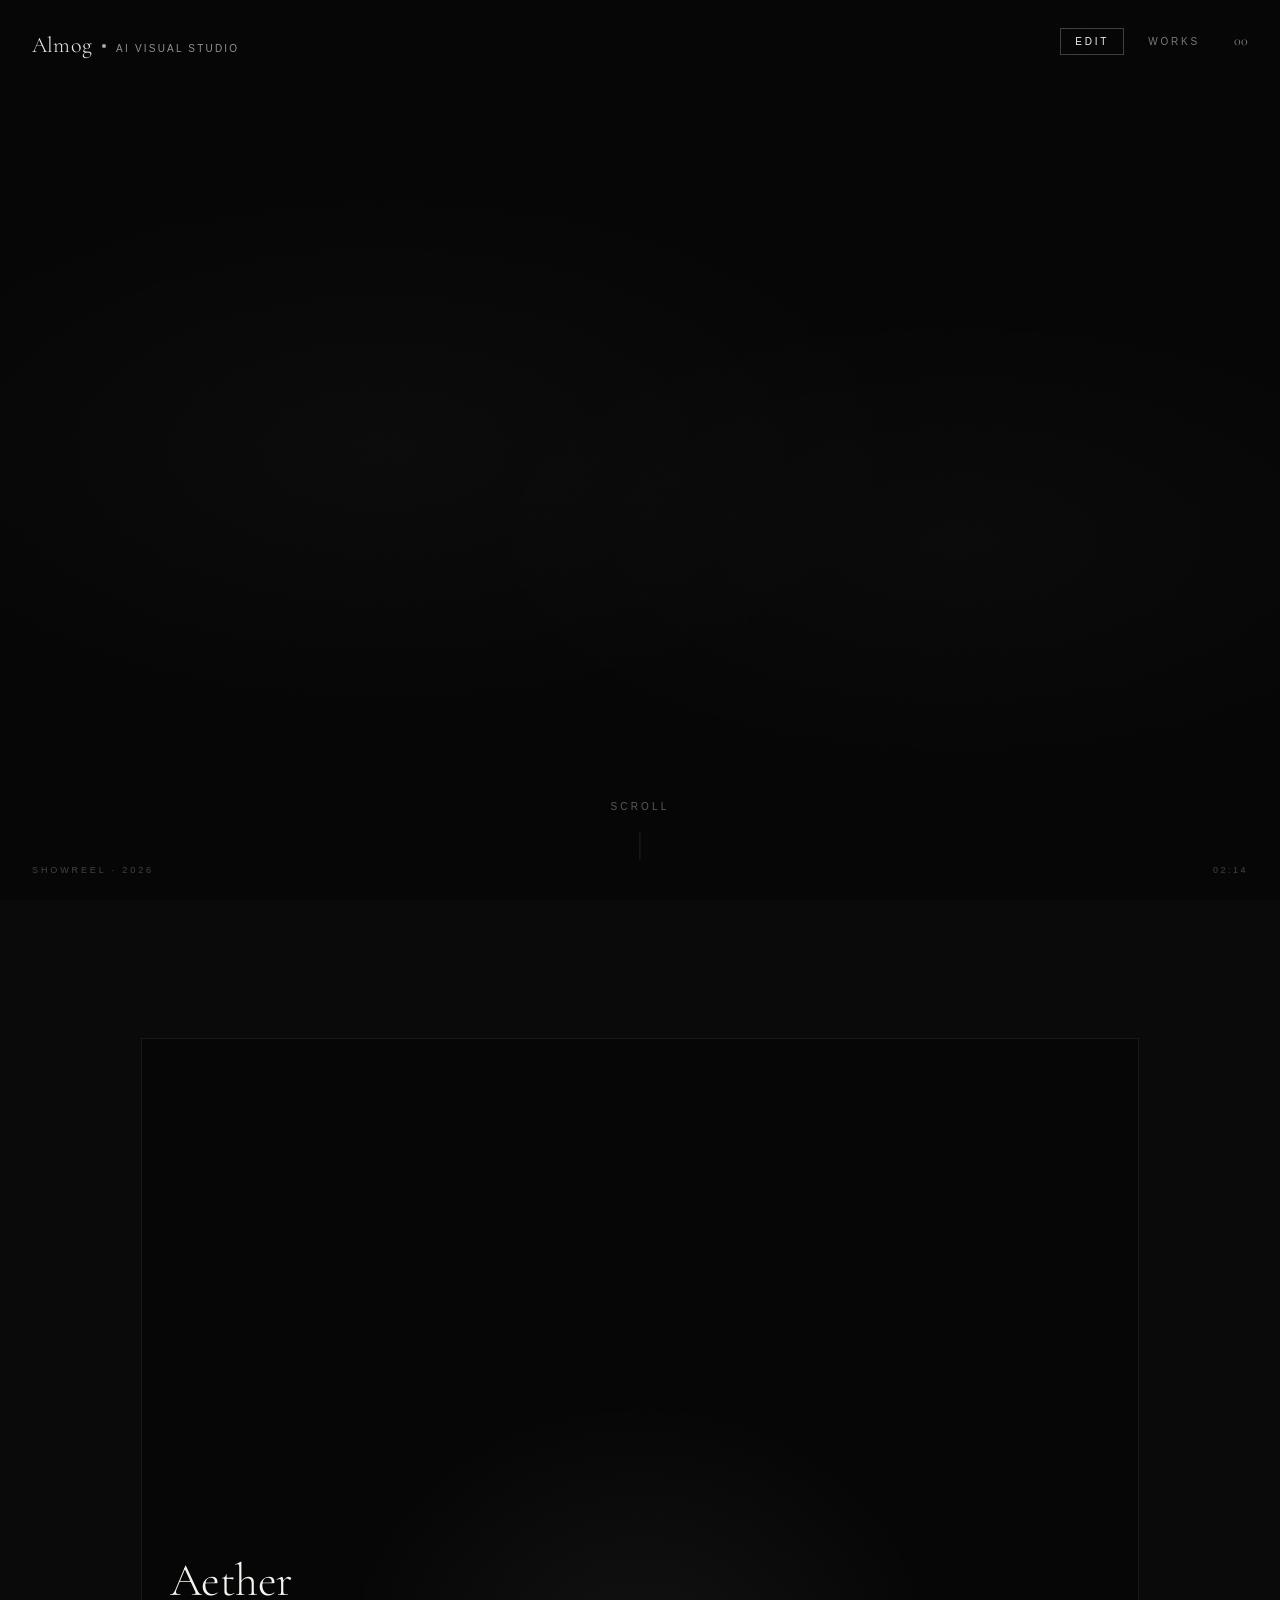
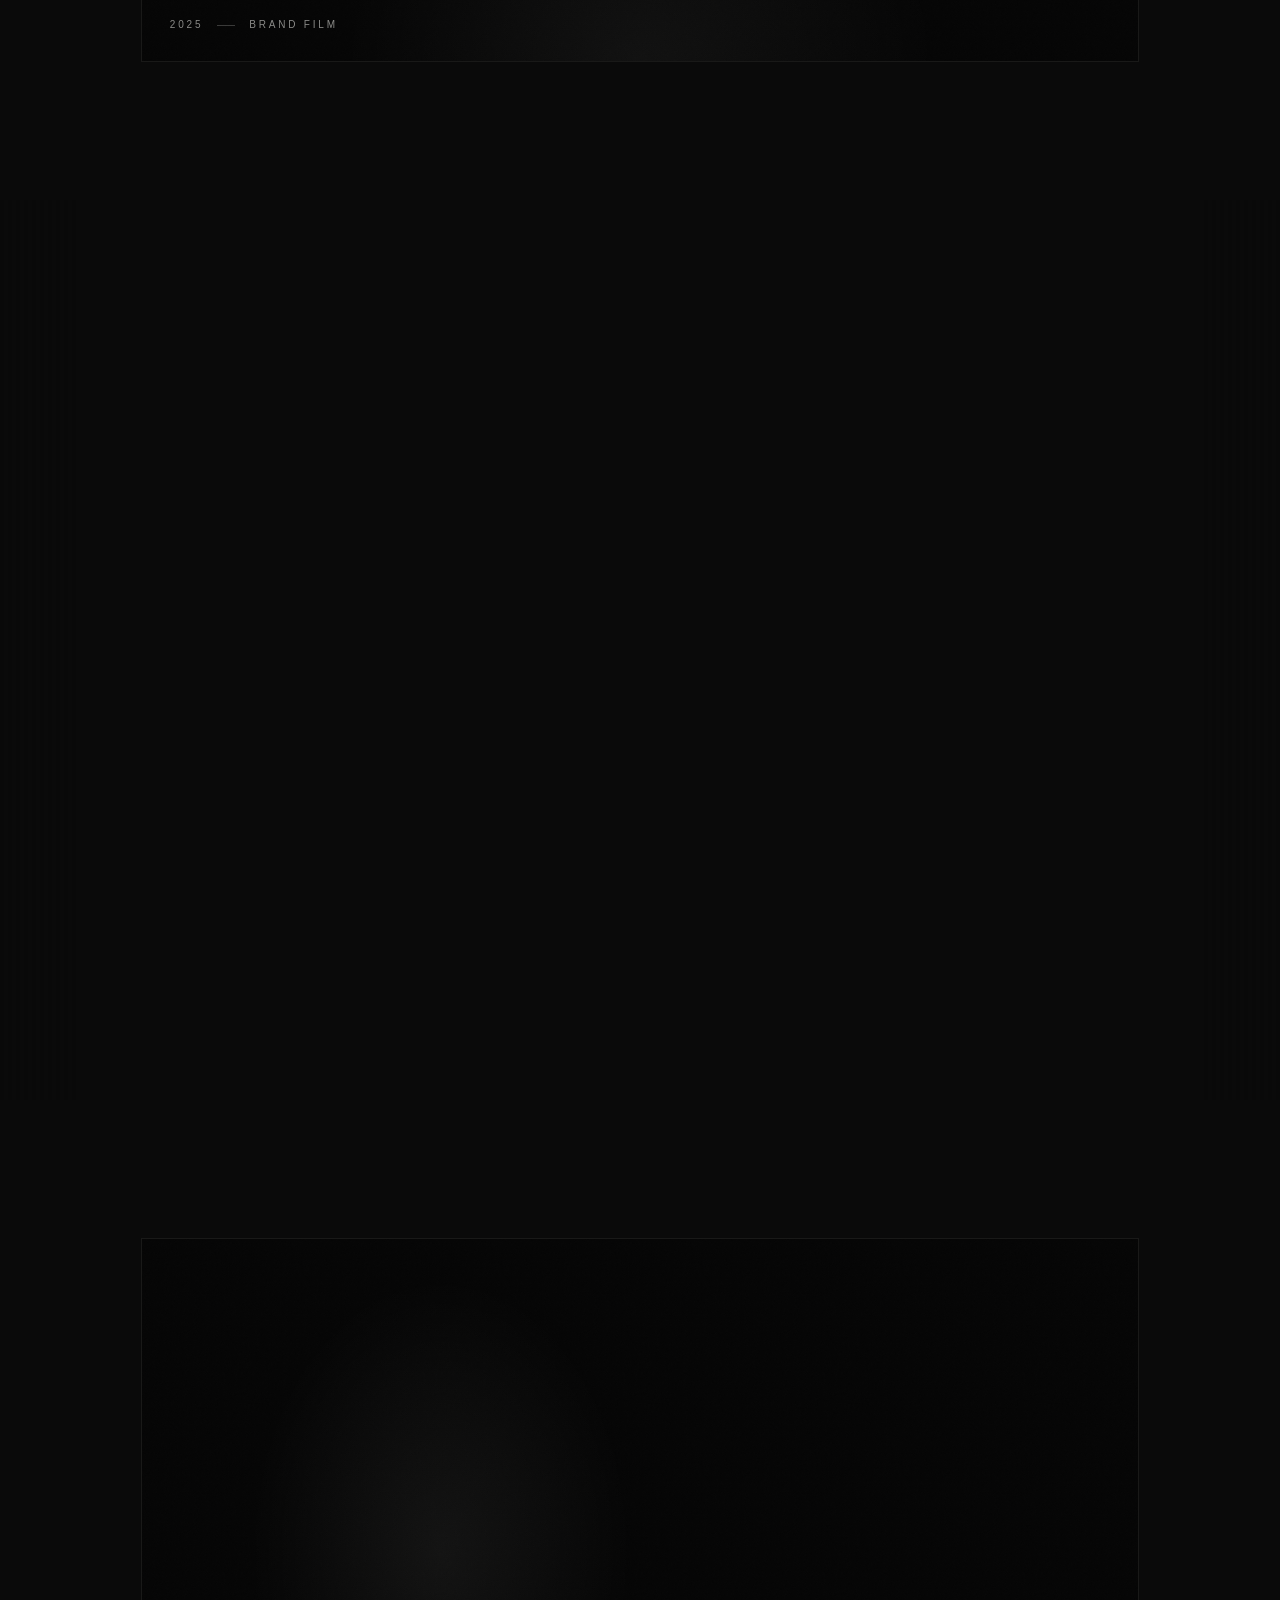
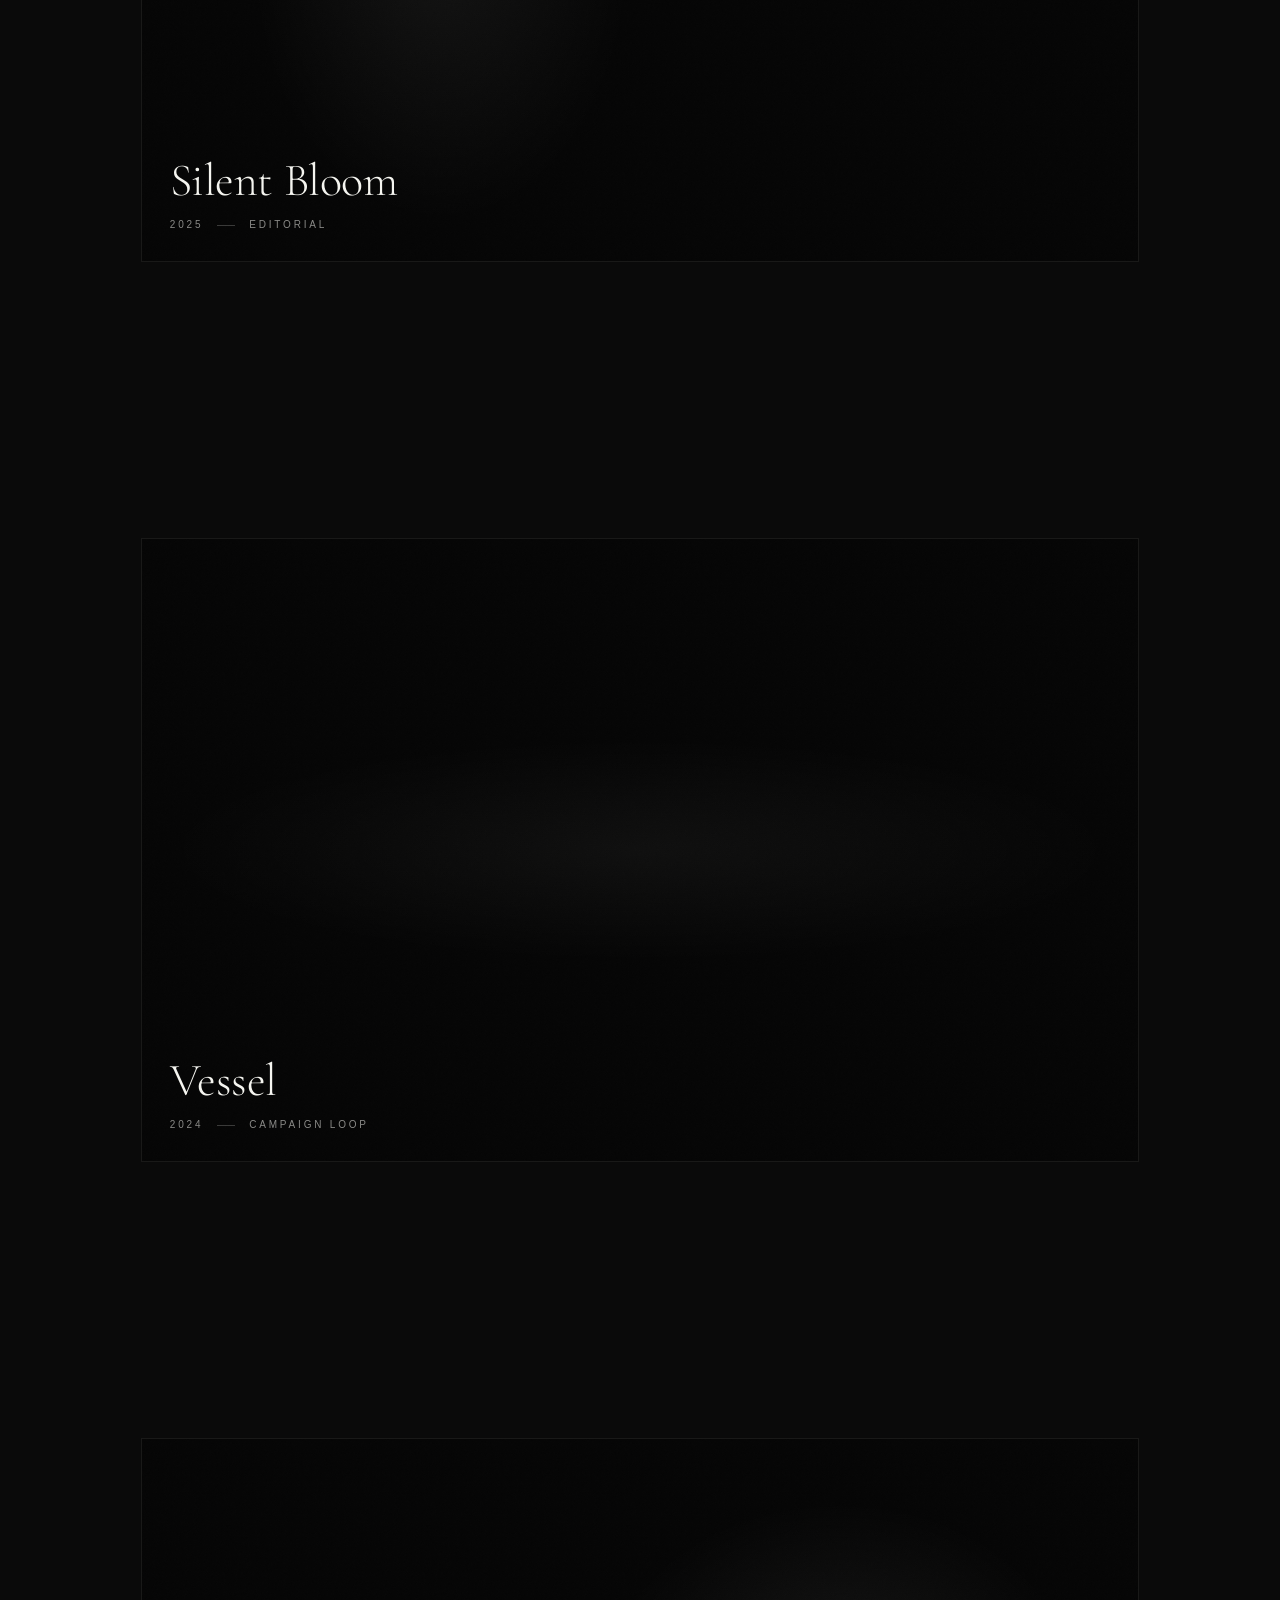
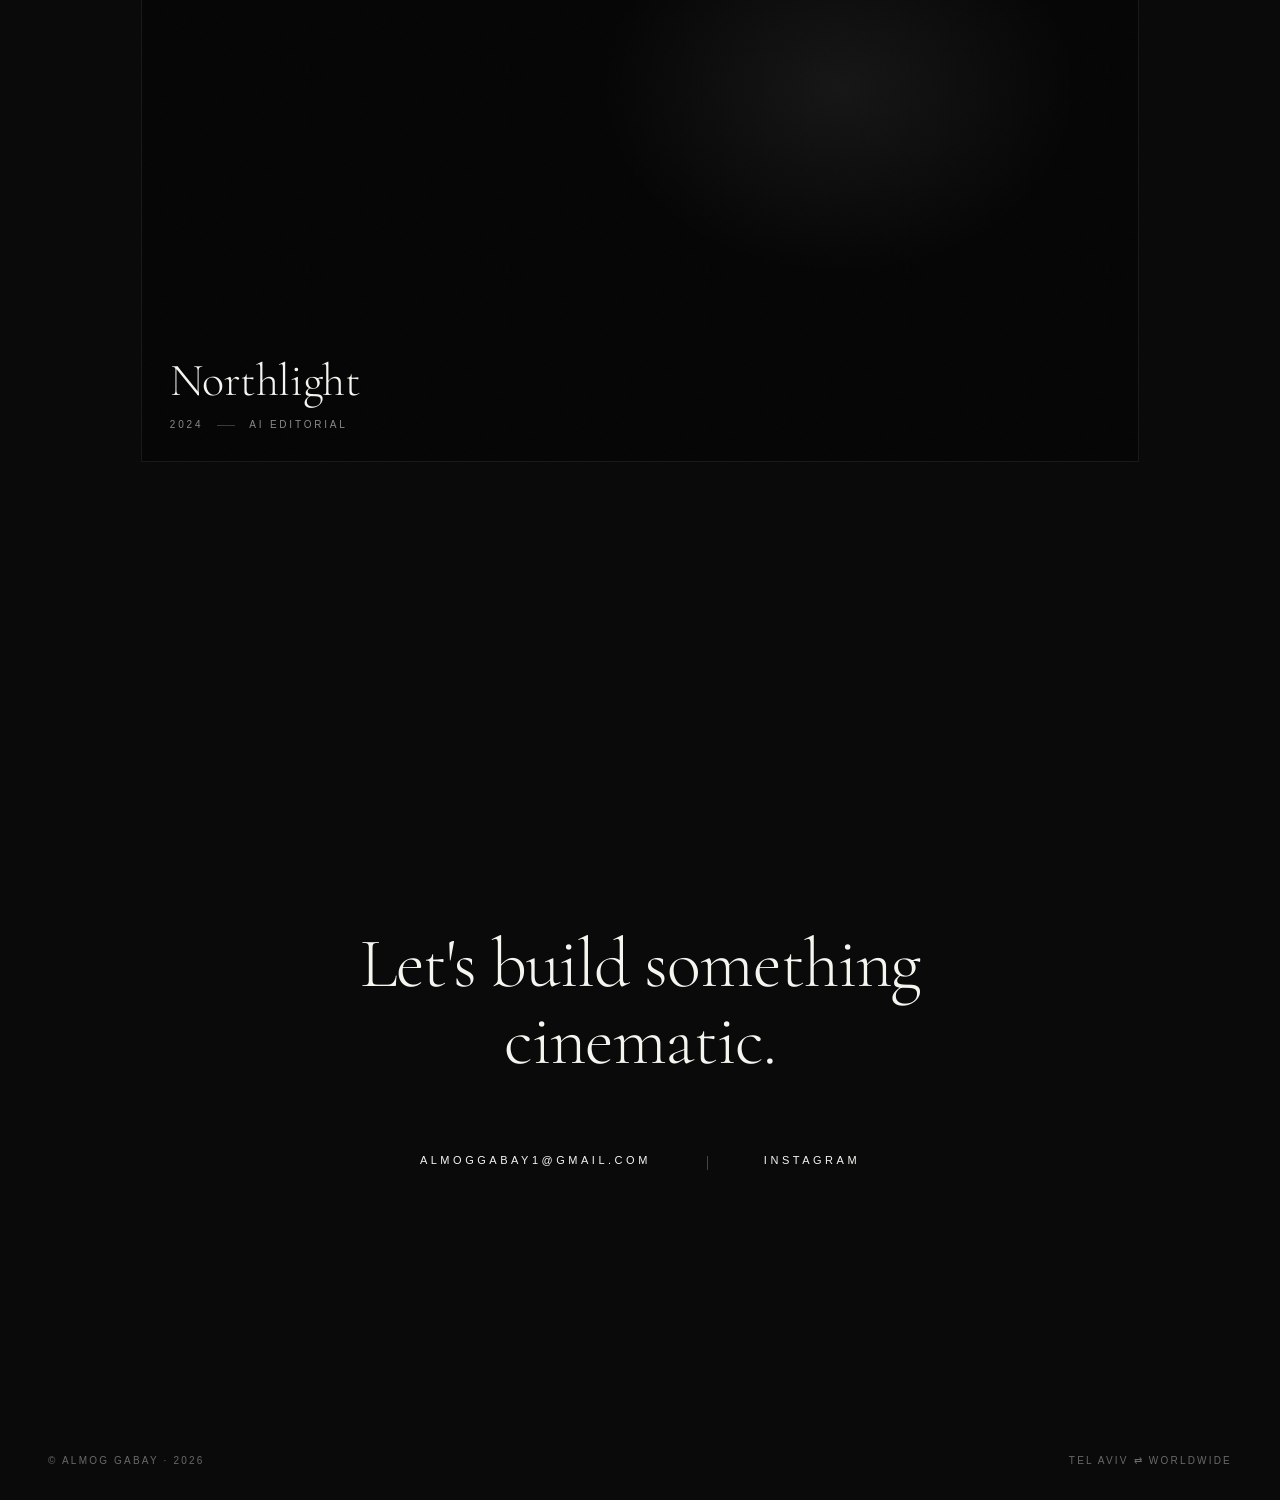
==== commit a293a0d6: "Add infinite marquee strip between Aether and Silent Bloom Visual: - 200px tall full-bleed strip, pu" ====
--- a/index.html
+++ b/index.html
@@ -447,6 +447,96 @@
     .colophon { font-size: 8px; letter-spacing: 0.18em; }
   }
 
+  /* ------- Marquee strip ------- */
+  .marquee-strip {
+    position: relative;
+    width: 100vw;
+    height: 200px;
+    background: #0A0A0A;
+    overflow: hidden;
+    /* Edge dissolve — images fade into the page rather than hard-cutting */
+    -webkit-mask-image: linear-gradient(to right,
+      transparent 0, #000 80px, #000 calc(100% - 80px), transparent 100%);
+    mask-image: linear-gradient(to right,
+      transparent 0, #000 80px, #000 calc(100% - 80px), transparent 100%);
+  }
+  .marquee__track {
+    display: flex;
+    align-items: center;
+    gap: 12px;
+    height: 100%;
+    width: max-content;
+    animation: marquee 60s linear infinite;
+  }
+  @keyframes marquee {
+    from { transform: translateX(0); }
+    to   { transform: translateX(-50%); }
+  }
+  /* Stop and reset when editing so × buttons are reachable */
+  body.editing .marquee__track { animation: none; transform: translateX(0); }
+
+  .marquee__item {
+    position: relative;
+    height: 100%;
+    flex-shrink: 0;
+  }
+  .marquee__img {
+    height: 100%;
+    width: auto;
+    display: block;
+    pointer-events: none;
+    user-select: none;
+  }
+
+  /* × remove button per image (visible in edit mode, originals only) */
+  .marquee__remove {
+    position: absolute;
+    top: 8px;
+    right: 8px;
+    width: 22px; height: 22px;
+    display: none;
+    align-items: center;
+    justify-content: center;
+    background: rgba(10, 10, 10, 0.80);
+    border: 1px solid rgba(245, 245, 240, 0.40);
+    color: var(--fg);
+    font-size: 13px;
+    line-height: 1;
+    cursor: pointer;
+    z-index: 20;
+    padding: 0;
+    transition: background 240ms var(--ease-out), border-color 240ms var(--ease-out);
+  }
+  .marquee__remove:hover { background: var(--fg); color: var(--bg); border-color: var(--fg); }
+  body.editing .marquee__item .marquee__remove { display: flex; }
+
+  /* Centered drop-zone label (edit mode only) */
+  .marquee__editlayer {
+    position: absolute;
+    inset: 0;
+    z-index: 10;
+    display: none;
+    align-items: center;
+    justify-content: center;
+    border: 1px dashed rgba(245, 245, 240, 0.22);
+    pointer-events: none;
+  }
+  body.editing .marquee__editlayer { display: flex; }
+  .marquee-strip.is-dragover .marquee__editlayer {
+    background: rgba(245, 245, 240, 0.04);
+    border-color: rgba(245, 245, 240, 0.6);
+  }
+  .marquee__editlabel {
+    font-family: var(--font-sans);
+    font-size: 10px;
+    font-weight: 300;
+    letter-spacing: 0.28em;
+    text-transform: uppercase;
+    color: var(--fg);
+    opacity: 0.45;
+    user-select: none;
+  }
+
   /* ------- Edit-mode upload UI ------- */
   .work__media {
     position: absolute;
@@ -623,6 +713,56 @@
     </div>
   </section>
 
+  <!-- MARQUEE STRIP — between Aether and Silent Bloom -->
+  <section class="marquee-strip" data-section="marquee" aria-label="Selected imagery">
+    <div class="marquee__track" id="marqueeTrack">
+
+      <!-- ── Original set (data-index 1–7) ── -->
+      <div class="marquee__item" data-index="1">
+        <img class="marquee__img" data-index="1" src="https://picsum.photos/seed/almog1/600/800" alt="">
+        <button class="marquee__remove" type="button" aria-label="Remove image 1">×</button>
+      </div>
+      <div class="marquee__item" data-index="2">
+        <img class="marquee__img" data-index="2" src="https://picsum.photos/seed/almog2/900/600" alt="">
+        <button class="marquee__remove" type="button" aria-label="Remove image 2">×</button>
+      </div>
+      <div class="marquee__item" data-index="3">
+        <img class="marquee__img" data-index="3" src="https://picsum.photos/seed/almog3/700/900" alt="">
+        <button class="marquee__remove" type="button" aria-label="Remove image 3">×</button>
+      </div>
+      <div class="marquee__item" data-index="4">
+        <img class="marquee__img" data-index="4" src="https://picsum.photos/seed/almog4/800/600" alt="">
+        <button class="marquee__remove" type="button" aria-label="Remove image 4">×</button>
+      </div>
+      <div class="marquee__item" data-index="5">
+        <img class="marquee__img" data-index="5" src="https://picsum.photos/seed/almog5/500/700" alt="">
+        <button class="marquee__remove" type="button" aria-label="Remove image 5">×</button>
+      </div>
+      <div class="marquee__item" data-index="6">
+        <img class="marquee__img" data-index="6" src="https://picsum.photos/seed/almog6/1000/650" alt="">
+        <button class="marquee__remove" type="button" aria-label="Remove image 6">×</button>
+      </div>
+      <div class="marquee__item" data-index="7">
+        <img class="marquee__img" data-index="7" src="https://picsum.photos/seed/almog7/600/800" alt="">
+        <button class="marquee__remove" type="button" aria-label="Remove image 7">×</button>
+      </div>
+
+      <!-- ── Duplicate set — seamless loop (aria-hidden, no buttons) ── -->
+      <div class="marquee__item" aria-hidden="true"><img class="marquee__img" data-index="1" src="https://picsum.photos/seed/almog1/600/800" alt=""></div>
+      <div class="marquee__item" aria-hidden="true"><img class="marquee__img" data-index="2" src="https://picsum.photos/seed/almog2/900/600" alt=""></div>
+      <div class="marquee__item" aria-hidden="true"><img class="marquee__img" data-index="3" src="https://picsum.photos/seed/almog3/700/900" alt=""></div>
+      <div class="marquee__item" aria-hidden="true"><img class="marquee__img" data-index="4" src="https://picsum.photos/seed/almog4/800/600" alt=""></div>
+      <div class="marquee__item" aria-hidden="true"><img class="marquee__img" data-index="5" src="https://picsum.photos/seed/almog5/500/700" alt=""></div>
+      <div class="marquee__item" aria-hidden="true"><img class="marquee__img" data-index="6" src="https://picsum.photos/seed/almog6/1000/650" alt=""></div>
+      <div class="marquee__item" aria-hidden="true"><img class="marquee__img" data-index="7" src="https://picsum.photos/seed/almog7/600/800" alt=""></div>
+
+    </div>
+    <!-- Edit-mode drop-zone label -->
+    <div class="marquee__editlayer" id="marqueeEditLayer">
+      <span class="marquee__editlabel">Drop images here to replace marquee · 7 slots</span>
+    </div>
+  </section>
+
   <section class="work" data-screen-label="03 Silent Bloom" data-section="work" data-work="silent-bloom" data-index="02">
     <div class="work__inner">
       <div class="work__meta">
@@ -703,7 +843,7 @@
   works.forEach(el => io.observe(el));
 
   // --- Update top-right index counter --------------------------------
-  const sections = [...document.querySelectorAll('section')];
+  const sections = [...document.querySelectorAll('section:not(.marquee-strip)')];
   const idxLabels = ['00', '01', '02', '03', '04', '∞']; // hero, 4 works, cta
   function updateIndex() {
     const mid = window.scrollY + window.innerHeight / 2;
@@ -952,6 +1092,71 @@
     document.body.classList.toggle('editing', on);
     document.getElementById('editToggle').textContent = on ? 'Done' : 'Edit';
   });
+
+  // ===================================================================
+  // Marquee strip — IDB upload, hydration, × remove
+  // Keys: marquee-1 … marquee-7 (same "almog-gallery/media" IDB store)
+  // Placeholders swapped in if no IDB blob for that slot.
+  // ===================================================================
+  const MARQUEE_COUNT = 7;
+  const MARQUEE_PLACEHOLDERS = [
+    'https://picsum.photos/seed/almog1/600/800',
+    'https://picsum.photos/seed/almog2/900/600',
+    'https://picsum.photos/seed/almog3/700/900',
+    'https://picsum.photos/seed/almog4/800/600',
+    'https://picsum.photos/seed/almog5/500/700',
+    'https://picsum.photos/seed/almog6/1000/650',
+    'https://picsum.photos/seed/almog7/600/800',
+  ];
+
+  // Helper: update every img[data-index="n"] in the track (original + duplicate)
+  function setMarqueeSlot(idx, src) {
+    document.querySelectorAll(`#marqueeTrack .marquee__img[data-index="${idx}"]`)
+      .forEach(img => { img.src = src; });
+  }
+
+  // × remove buttons
+  document.querySelectorAll('.marquee__item[data-index] .marquee__remove').forEach(btn => {
+    const idx = parseInt(btn.closest('.marquee__item').dataset.index, 10);
+    btn.addEventListener('click', async e => {
+      e.stopPropagation();
+      await idbDelete(`marquee-${idx}`);
+      setMarqueeSlot(idx, MARQUEE_PLACEHOLDERS[idx - 1]);
+    });
+  });
+
+  // Drag-drop onto the marquee section (up to 7 files at once)
+  const marqueeSection = document.querySelector('.marquee-strip');
+  marqueeSection.addEventListener('dragenter', e => {
+    e.preventDefault();
+    if (document.body.classList.contains('editing')) marqueeSection.classList.add('is-dragover');
+  });
+  marqueeSection.addEventListener('dragover', e => e.preventDefault());
+  marqueeSection.addEventListener('dragleave', e => {
+    if (!marqueeSection.contains(e.relatedTarget)) marqueeSection.classList.remove('is-dragover');
+  });
+  marqueeSection.addEventListener('drop', async e => {
+    e.preventDefault();
+    marqueeSection.classList.remove('is-dragover');
+    if (!document.body.classList.contains('editing')) return;
+    const files = [...e.dataTransfer.files].slice(0, MARQUEE_COUNT);
+    for (let i = 0; i < files.length; i++) {
+      const f = files[i];
+      const idx = i + 1;
+      await idbSet(`marquee-${idx}`, f);
+      setMarqueeSlot(idx, URL.createObjectURL(f));
+    }
+  });
+
+  // Hydrate from IDB on load
+  (async () => {
+    for (let idx = 1; idx <= MARQUEE_COUNT; idx++) {
+      try {
+        const blob = await idbGet(`marquee-${idx}`);
+        if (blob) setMarqueeSlot(idx, URL.createObjectURL(blob));
+      } catch (_) {}
+    }
+  })();
 </script>
 </body>
 </html>
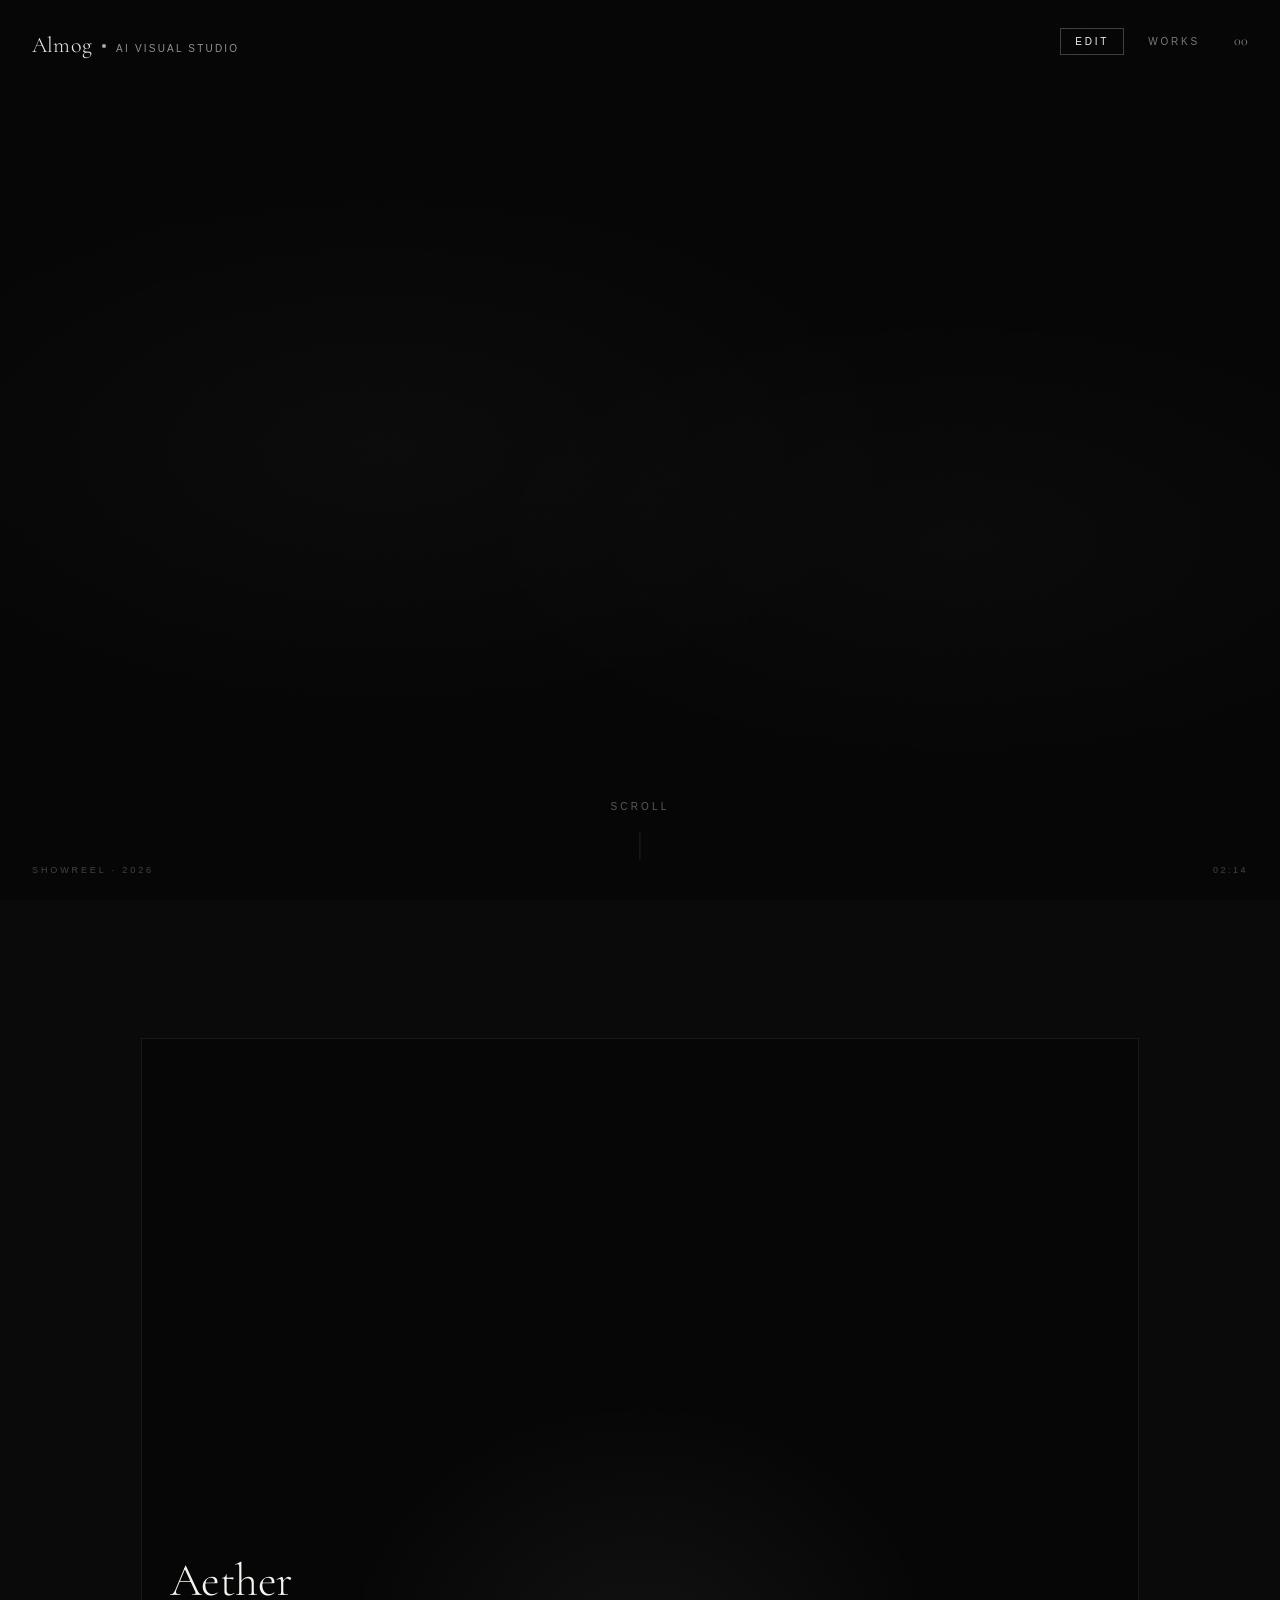
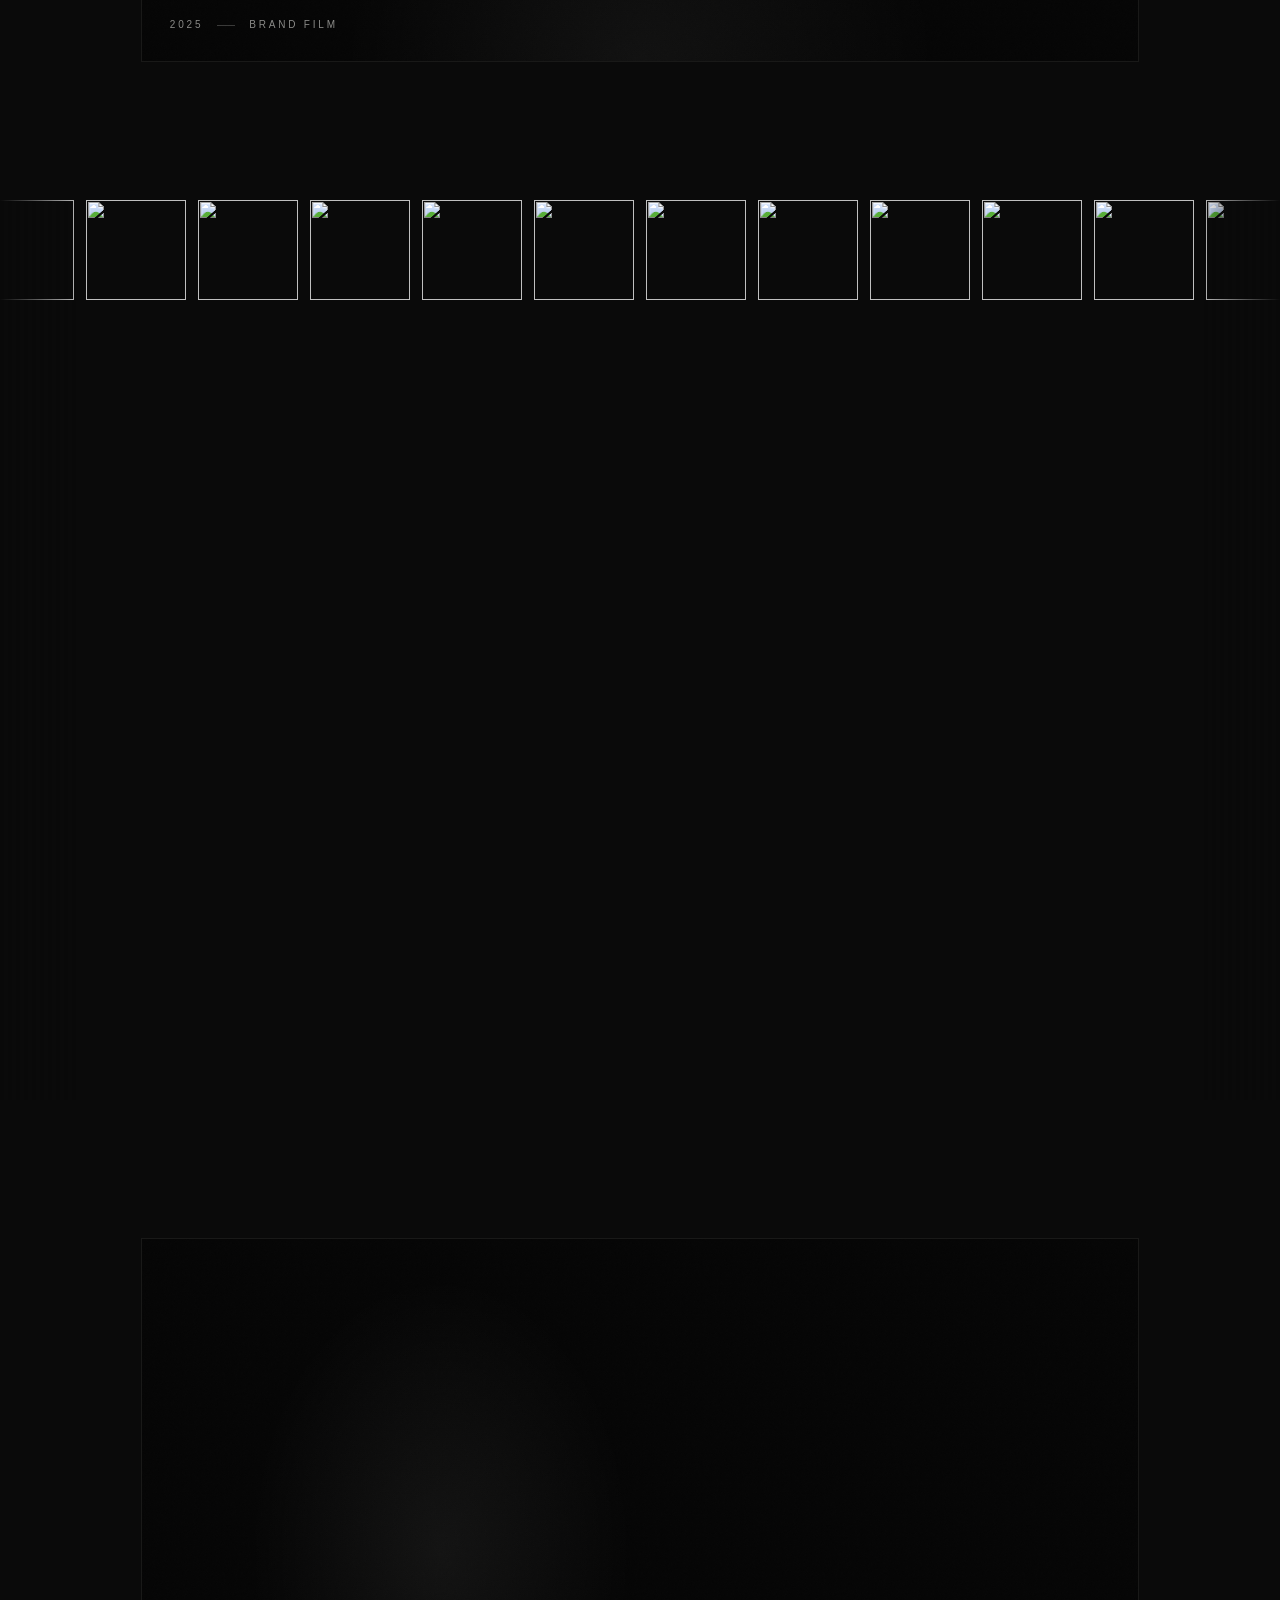
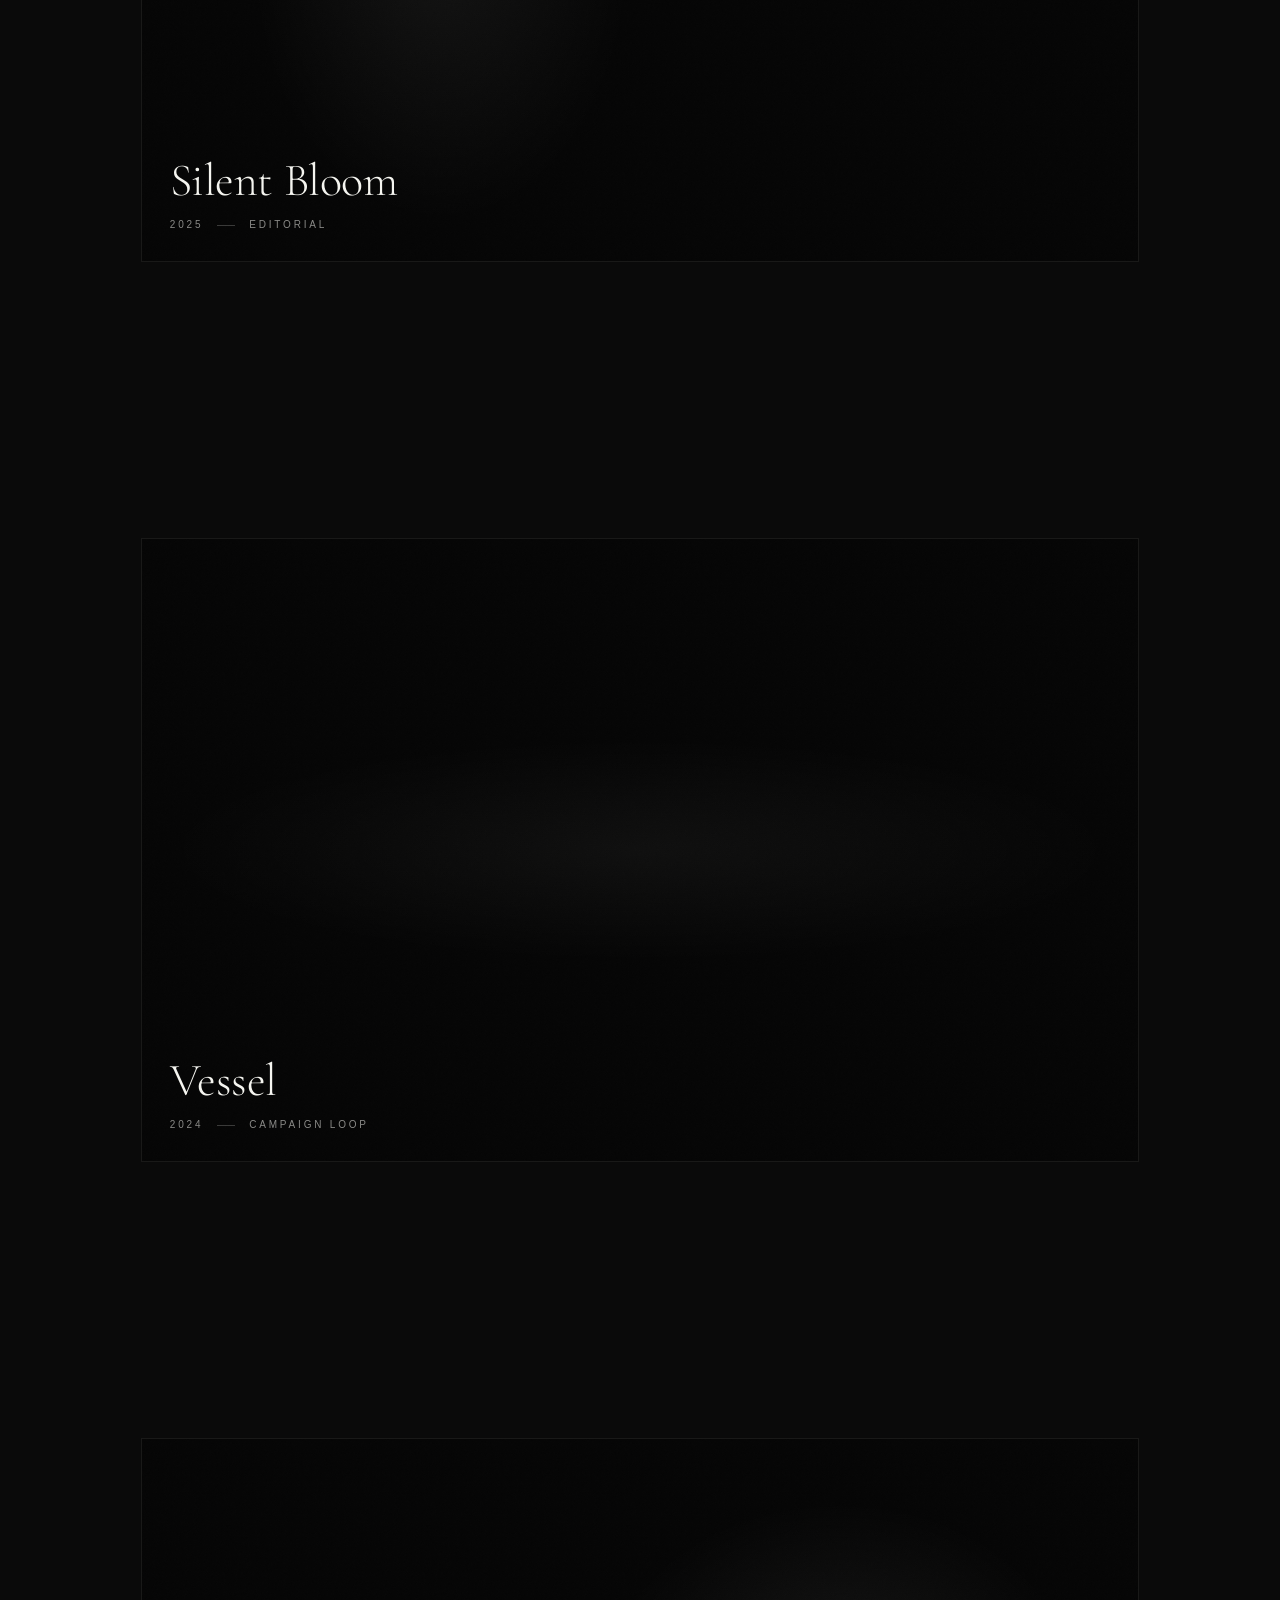
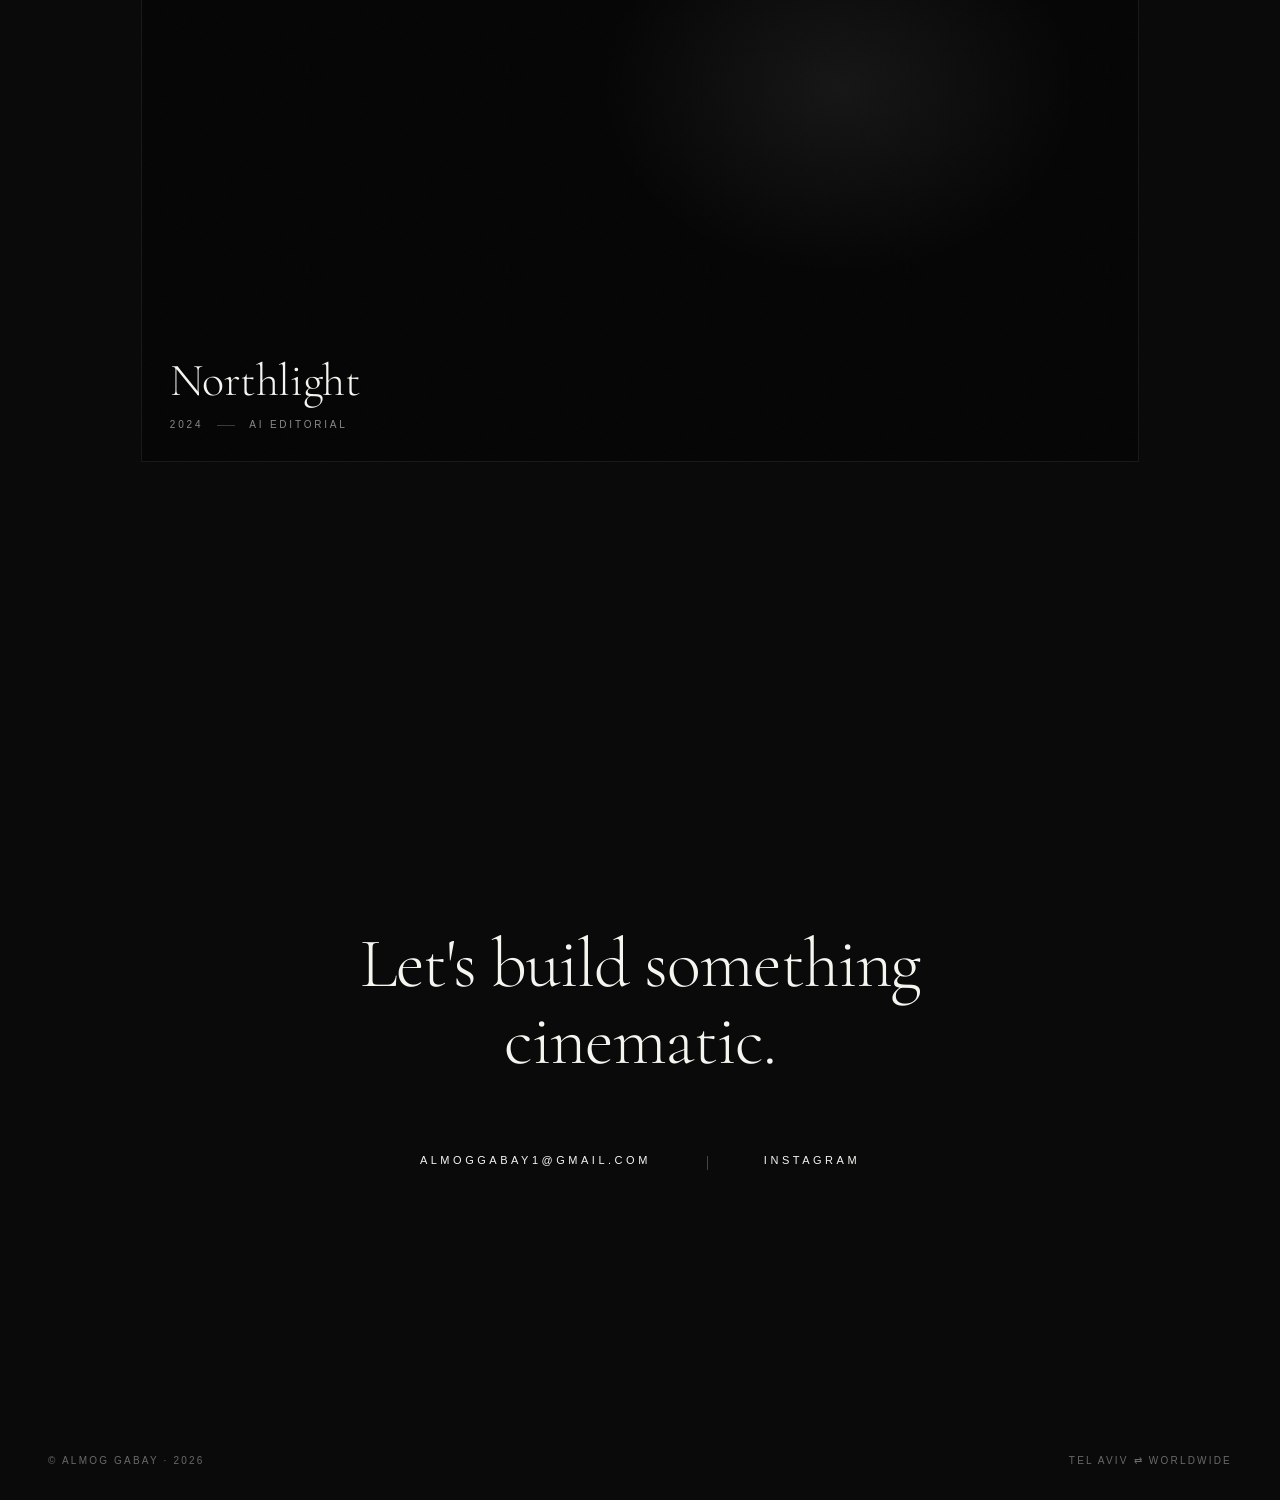
==== commit 407f1876: "Add logo intro overlay, marquee upload button, square marquee images - Logo intro: full-screen video" ====
--- a/index.html
+++ b/index.html
@@ -451,7 +451,7 @@
   .marquee-strip {
     position: relative;
     width: 100vw;
-    height: 200px;
+    height: 100px;
     background: #0A0A0A;
     overflow: hidden;
     /* Edge dissolve — images fade into the page rather than hard-cutting */
@@ -481,11 +481,13 @@
     flex-shrink: 0;
   }
   .marquee__img {
-    height: 100%;
-    width: auto;
+    height: 100px;
+    width: 100px;
+    object-fit: cover;
     display: block;
     pointer-events: none;
     user-select: none;
+    flex-shrink: 0;
   }
 
   /* × remove button per image (visible in edit mode, originals only) */
@@ -526,6 +528,10 @@
     background: rgba(245, 245, 240, 0.04);
     border-color: rgba(245, 245, 240, 0.6);
   }
+  .marquee__editlayer {
+    flex-direction: column;
+    gap: 6px;
+  }
   .marquee__editlabel {
     font-family: var(--font-sans);
     font-size: 10px;
@@ -536,6 +542,32 @@
     opacity: 0.45;
     user-select: none;
   }
+  .marquee__editsub {
+    font-family: var(--font-sans);
+    font-size: 9px;
+    font-weight: 300;
+    letter-spacing: 0.22em;
+    text-transform: uppercase;
+    color: var(--fg);
+    opacity: 0.28;
+    user-select: none;
+  }
+  .marquee__uploadbtn {
+    margin-top: 6px;
+    background: transparent;
+    border: 1px solid rgba(245, 245, 240, 0.28);
+    color: var(--fg);
+    font-family: var(--font-sans);
+    font-size: 9px;
+    font-weight: 300;
+    letter-spacing: 0.28em;
+    text-transform: uppercase;
+    padding: 7px 14px;
+    cursor: pointer;
+    pointer-events: auto;
+    transition: border-color 240ms var(--ease-out), background 240ms var(--ease-out);
+  }
+  .marquee__uploadbtn:hover { border-color: var(--fg); }
 
   /* ------- Edit-mode upload UI ------- */
   .work__media {
@@ -667,6 +699,27 @@
     .editbanner { white-space: normal; max-width: calc(100vw - 40px); font-size: 9px; letter-spacing: 0.18em; }
   }
 
+  /* ------- Logo intro overlay (plays once per session) ------- */
+  .logo-intro {
+    position: fixed;
+    inset: 0;
+    z-index: 9999;
+    background: var(--bg);
+    display: flex;
+    align-items: center;
+    justify-content: center;
+    pointer-events: all;
+    opacity: 1;
+    transition: opacity 600ms var(--ease-out);
+  }
+  .logo-intro.is-fading { opacity: 0; pointer-events: none; }
+  .logo-intro.is-gone   { display: none; }
+  .logo-intro__video {
+    width: min(380px, 90vw);
+    height: auto;
+    display: block;
+  }
+
   /* respect reduced motion */
   @media (prefers-reduced-motion: reduce) {
     *, *::before, *::after { animation: none !important; transition: none !important; }
@@ -674,6 +727,13 @@
 </style>
 </head>
 <body>
+
+  <!-- Logo intro — full-screen overlay, plays once per session -->
+  <div class="logo-intro" id="logoIntro">
+    <video class="logo-intro__video" id="logoVideo"
+           src="assets/logo.mp4"
+           muted playsinline preload="auto"></video>
+  </div>
 
   <!-- top-left wordmark -->
   <div class="wordmark">
@@ -760,6 +820,9 @@
     <!-- Edit-mode drop-zone label -->
     <div class="marquee__editlayer" id="marqueeEditLayer">
       <span class="marquee__editlabel">Drop images here to replace marquee · 7 slots</span>
+      <span class="marquee__editsub">(up to 7)</span>
+      <button class="marquee__uploadbtn" id="marqueeUploadBtn" type="button">Upload Photos</button>
+      <input type="file" accept="image/*" multiple id="marqueeFileInput" class="work__fileinput">
     </div>
   </section>
 
@@ -807,6 +870,30 @@
   <div class="editbanner" id="editBanner">Edit mode is local to this browser — uploaded media is not visible to other visitors. Use this to preview your site.</div>
 
 <script>
+  // ===================================================================
+  // Logo intro — plays once per browser session (sessionStorage gate)
+  // ===================================================================
+  (function () {
+    const overlay = document.getElementById('logoIntro');
+    const video   = document.getElementById('logoVideo');
+    if (!overlay || !video) return;
+
+    function dismiss() {
+      sessionStorage.setItem('logo-intro-seen', '1');
+      overlay.classList.add('is-fading');
+      setTimeout(() => overlay.classList.add('is-gone'), 650);
+    }
+
+    if (sessionStorage.getItem('logo-intro-seen')) {
+      overlay.classList.add('is-gone');
+      return;
+    }
+
+    const fallback = setTimeout(dismiss, 6500);
+    video.addEventListener('ended', () => { clearTimeout(fallback); dismiss(); });
+    video.play().catch(dismiss);
+  })();
+
   // --- Hero subhead reveal (after first viewport scroll past) -------
   const heroLine  = document.getElementById('heroLine');
   const scrollCue = document.getElementById('scrollCue');
@@ -1148,6 +1235,22 @@
     }
   });
 
+  // Upload button — opens file picker for marquee slots
+  const marqueeFileInput = document.getElementById('marqueeFileInput');
+  document.getElementById('marqueeUploadBtn').addEventListener('click', e => {
+    e.stopPropagation(); marqueeFileInput.click();
+  });
+  marqueeFileInput.addEventListener('change', async e => {
+    const files = [...e.target.files].slice(0, MARQUEE_COUNT);
+    for (let i = 0; i < files.length; i++) {
+      const f = files[i];
+      const idx = i + 1;
+      await idbSet(`marquee-${idx}`, f);
+      setMarqueeSlot(idx, URL.createObjectURL(f));
+    }
+    marqueeFileInput.value = '';
+  });
+
   // Hydrate from IDB on load
   (async () => {
     for (let idx = 1; idx <= MARQUEE_COUNT; idx++) {
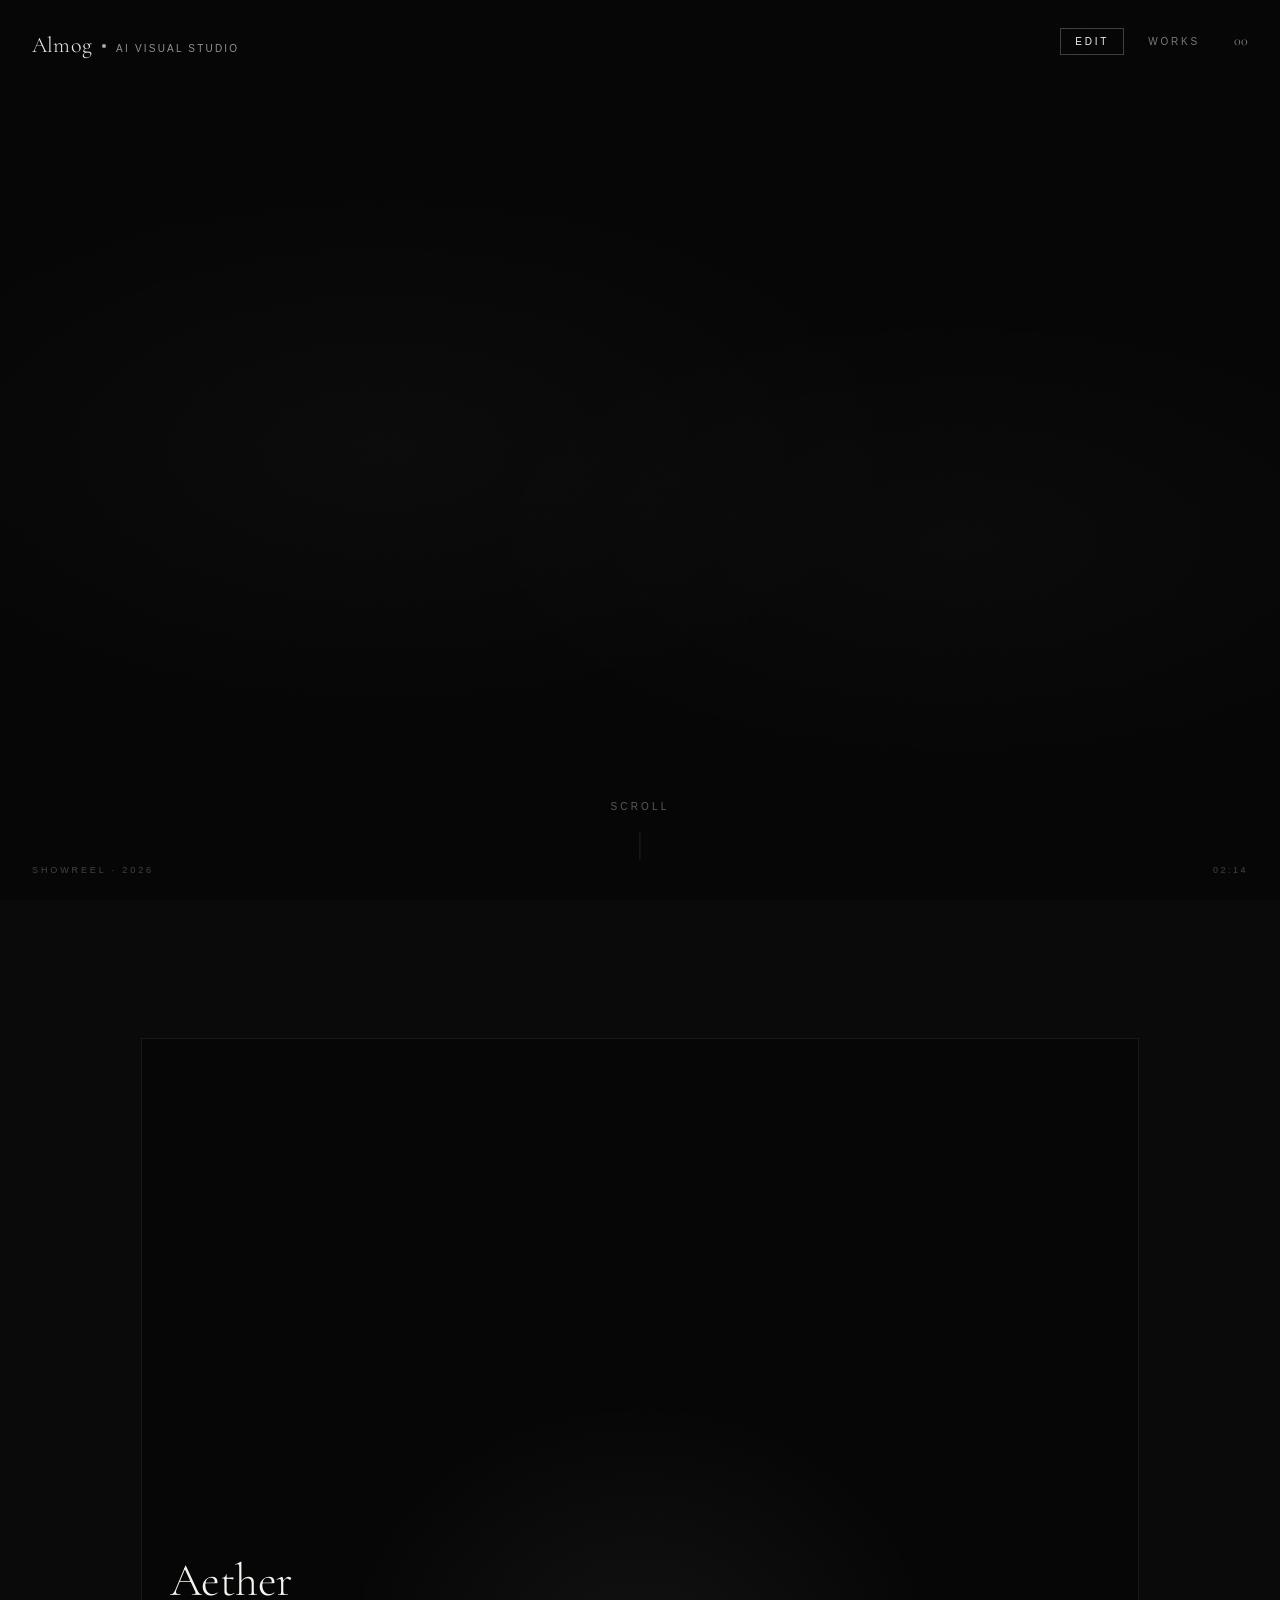
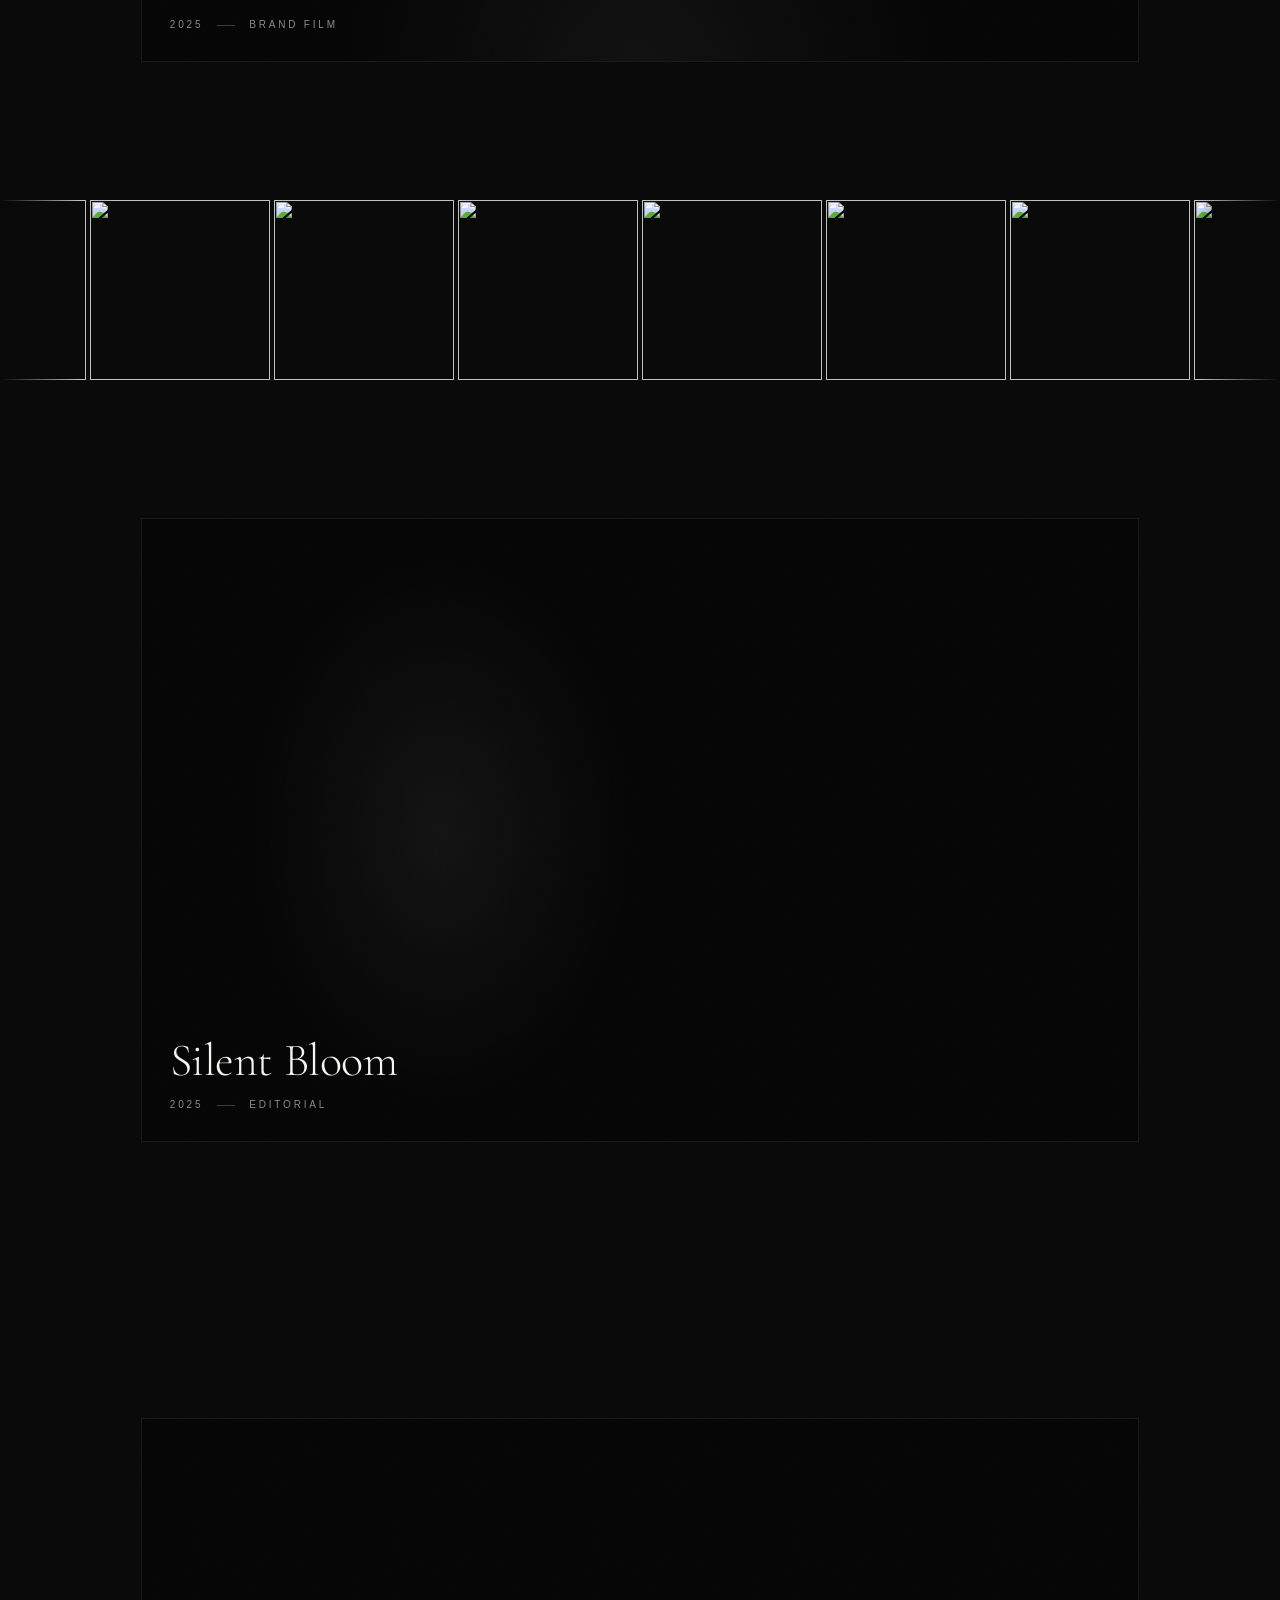
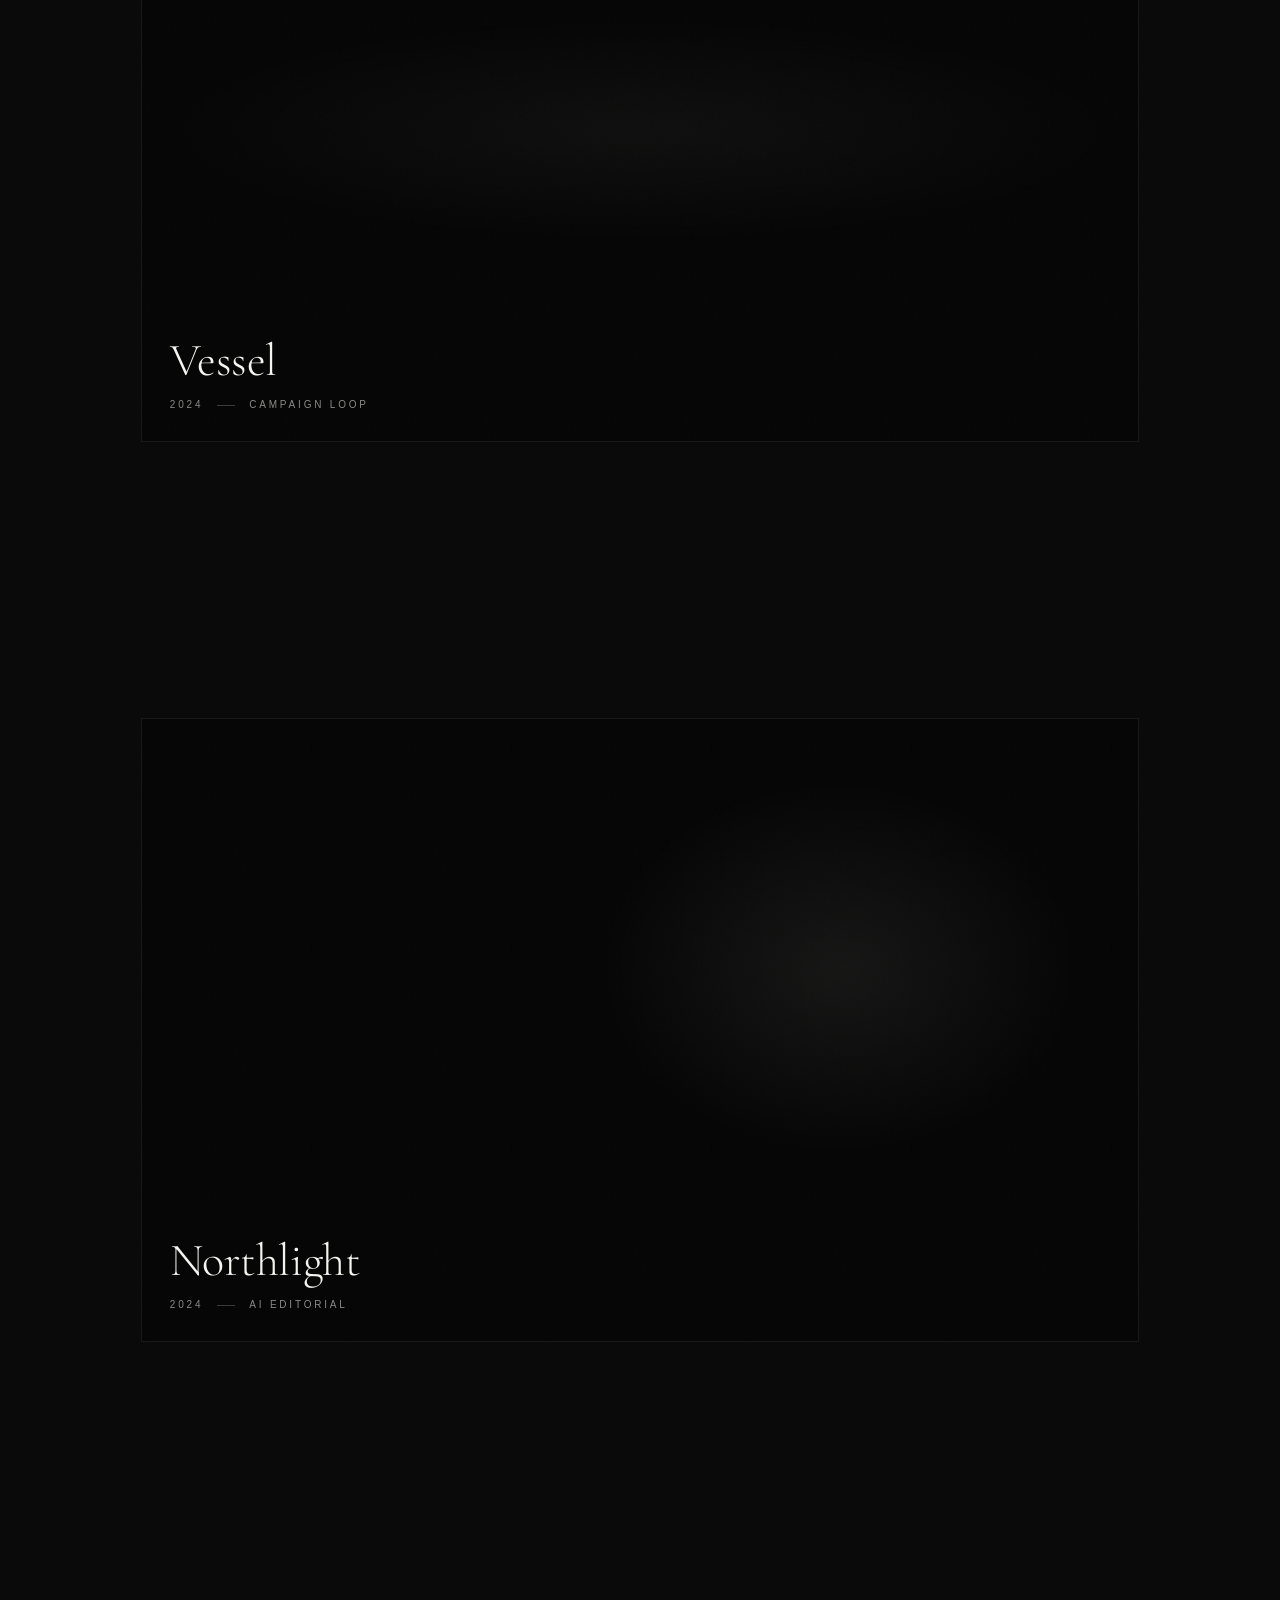
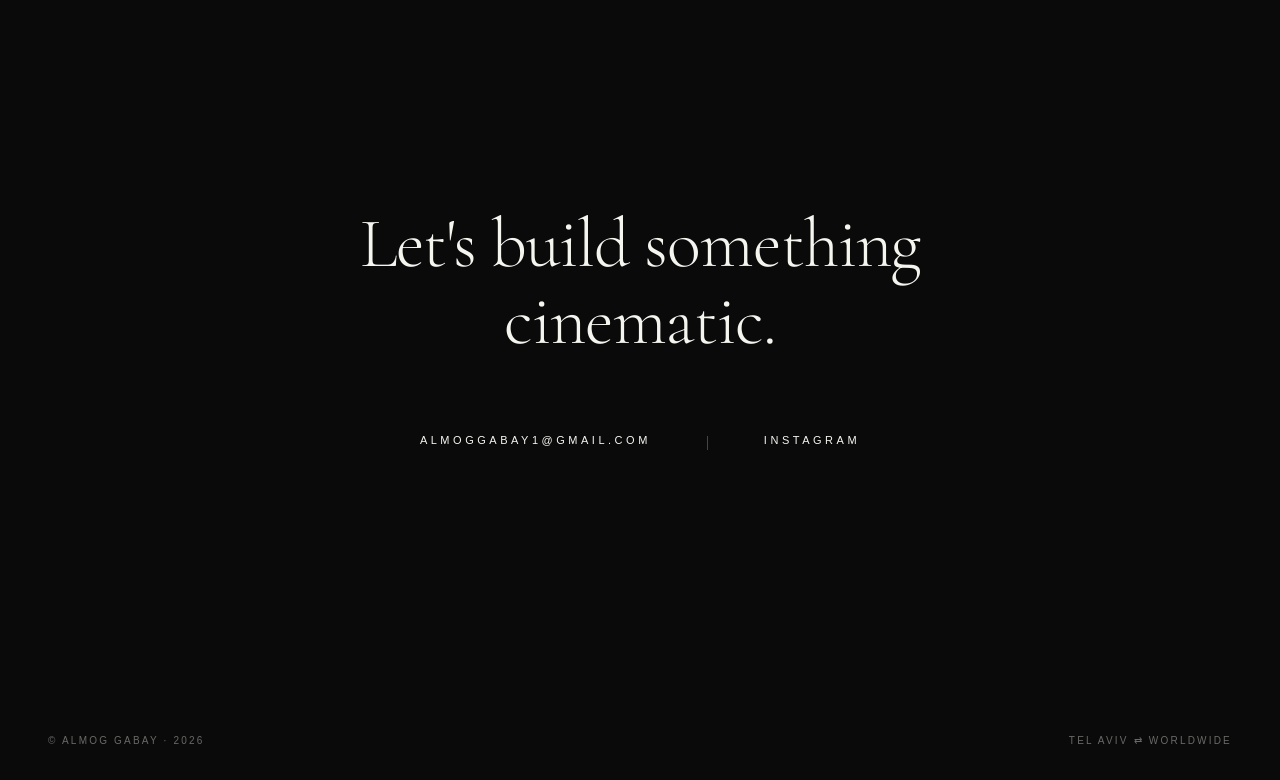
==== commit 5c8484bd: "Fix marquee size, logo intro persistence, wordmark hover, × delegation - Marquee: 180×180px images, " ====
--- a/index.html
+++ b/index.html
@@ -68,6 +68,22 @@
     .wordmark .meta { font-size: 9px; letter-spacing: 0.18em; }
   }
 
+  /* Wordmark hover — mini logo video (desktop, subsequent visits) */
+  .wordmark__text { transition: opacity 300ms var(--ease-out); }
+  .wordmark.is-logo-hovering .wordmark__text { opacity: 0; }
+  .wordmark__minivideo {
+    position: absolute;
+    top: 0;
+    left: 0;
+    width: 120px;
+    height: auto;
+    opacity: 0;
+    pointer-events: none;
+    transition: opacity 300ms var(--ease-out);
+  }
+  .wordmark.is-logo-hovering .wordmark__minivideo { opacity: 1; }
+  @media (max-width: 720px) { .wordmark__minivideo { display: none; } }
+
   /* ------- Top-right controls: Edit + Works ------- */
   .topcontrols {
     position: fixed;
@@ -451,7 +467,8 @@
   .marquee-strip {
     position: relative;
     width: 100vw;
-    height: 100px;
+    height: 180px;
+    min-height: 0;
     background: #0A0A0A;
     overflow: hidden;
     /* Edge dissolve — images fade into the page rather than hard-cutting */
@@ -463,7 +480,7 @@
   .marquee__track {
     display: flex;
     align-items: center;
-    gap: 12px;
+    gap: 4px;
     height: 100%;
     width: max-content;
     animation: marquee 60s linear infinite;
@@ -481,8 +498,8 @@
     flex-shrink: 0;
   }
   .marquee__img {
-    height: 100px;
-    width: 100px;
+    height: 180px;
+    width: 180px;
     object-fit: cover;
     display: block;
     pointer-events: none;
@@ -736,8 +753,9 @@
   </div>
 
   <!-- top-left wordmark -->
-  <div class="wordmark">
-    Almog<span class="dot"></span><span class="meta">AI Visual Studio</span>
+  <div class="wordmark" id="wordmark">
+    <span class="wordmark__text">Almog<span class="dot"></span><span class="meta">AI Visual Studio</span></span>
+    <video class="wordmark__minivideo" id="wordmarkVideo" src="assets/logo.mp4" muted playsinline preload="metadata"></video>
   </div>
 
   <!-- top-right controls -->
@@ -871,7 +889,8 @@
 
 <script>
   // ===================================================================
-  // Logo intro — plays once per browser session (sessionStorage gate)
+  // Logo intro — plays once ever (localStorage gate).
+  // Subsequent visits: wordmark becomes a hover mini-logo trigger.
   // ===================================================================
   (function () {
     const overlay = document.getElementById('logoIntro');
@@ -879,13 +898,14 @@
     if (!overlay || !video) return;
 
     function dismiss() {
-      sessionStorage.setItem('logo-intro-seen', '1');
+      localStorage.setItem('logo-intro-played', '1');
       overlay.classList.add('is-fading');
       setTimeout(() => overlay.classList.add('is-gone'), 650);
     }
 
-    if (sessionStorage.getItem('logo-intro-seen')) {
+    if (localStorage.getItem('logo-intro-played')) {
       overlay.classList.add('is-gone');
+      wireWordmarkHover();
       return;
     }
 
@@ -893,6 +913,29 @@
     video.addEventListener('ended', () => { clearTimeout(fallback); dismiss(); });
     video.play().catch(dismiss);
   })();
+
+  // Wordmark hover — desktop only, subsequent visits
+  function wireWordmarkHover() {
+    if (!window.matchMedia('(min-width: 721px)').matches) return;
+    const wordmark  = document.getElementById('wordmark');
+    const miniVideo = document.getElementById('wordmarkVideo');
+    if (!wordmark || !miniVideo) return;
+
+    function showVideo() {
+      wordmark.classList.add('is-logo-hovering');
+      miniVideo.currentTime = 0;
+      miniVideo.play().catch(() => {});
+    }
+    function showText() {
+      wordmark.classList.remove('is-logo-hovering');
+      miniVideo.pause();
+      miniVideo.currentTime = 0;
+    }
+
+    wordmark.addEventListener('mouseenter', showVideo);
+    wordmark.addEventListener('mouseleave', showText);
+    miniVideo.addEventListener('ended', showText);
+  }
 
   // --- Hero subhead reveal (after first viewport scroll past) -------
   const heroLine  = document.getElementById('heroLine');
@@ -1202,14 +1245,16 @@
       .forEach(img => { img.src = src; });
   }
 
-  // × remove buttons
-  document.querySelectorAll('.marquee__item[data-index] .marquee__remove').forEach(btn => {
-    const idx = parseInt(btn.closest('.marquee__item').dataset.index, 10);
-    btn.addEventListener('click', async e => {
-      e.stopPropagation();
-      await idbDelete(`marquee-${idx}`);
-      setMarqueeSlot(idx, MARQUEE_PLACEHOLDERS[idx - 1]);
-    });
+  // × remove — event delegation so it works regardless of src/state changes
+  document.getElementById('marqueeTrack').addEventListener('click', async e => {
+    const btn = e.target.closest('.marquee__remove');
+    if (!btn) return;
+    const item = btn.closest('.marquee__item[data-index]');
+    if (!item) return;
+    const idx = parseInt(item.dataset.index, 10);
+    e.stopPropagation();
+    await idbDelete(`marquee-${idx}`);
+    setMarqueeSlot(idx, MARQUEE_PLACEHOLDERS[idx - 1]);
   });
 
   // Drag-drop onto the marquee section (up to 7 files at once)
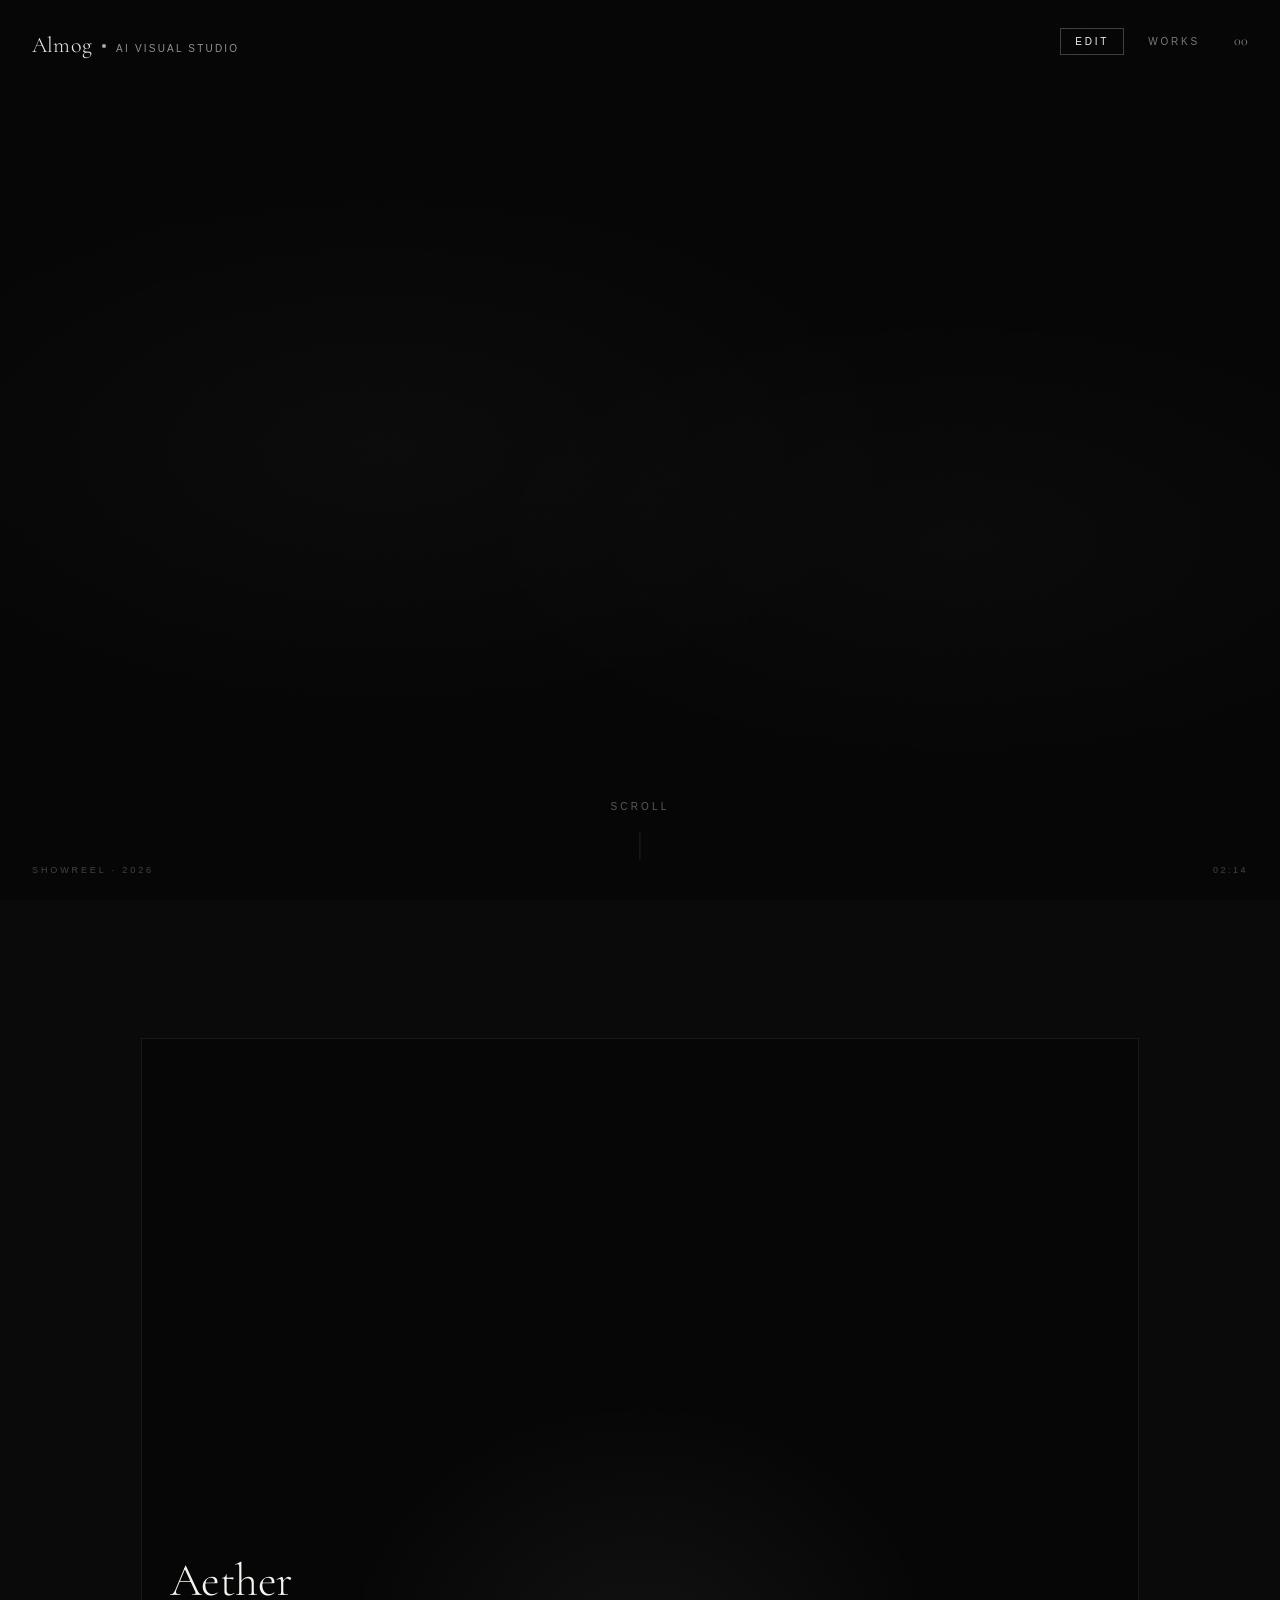
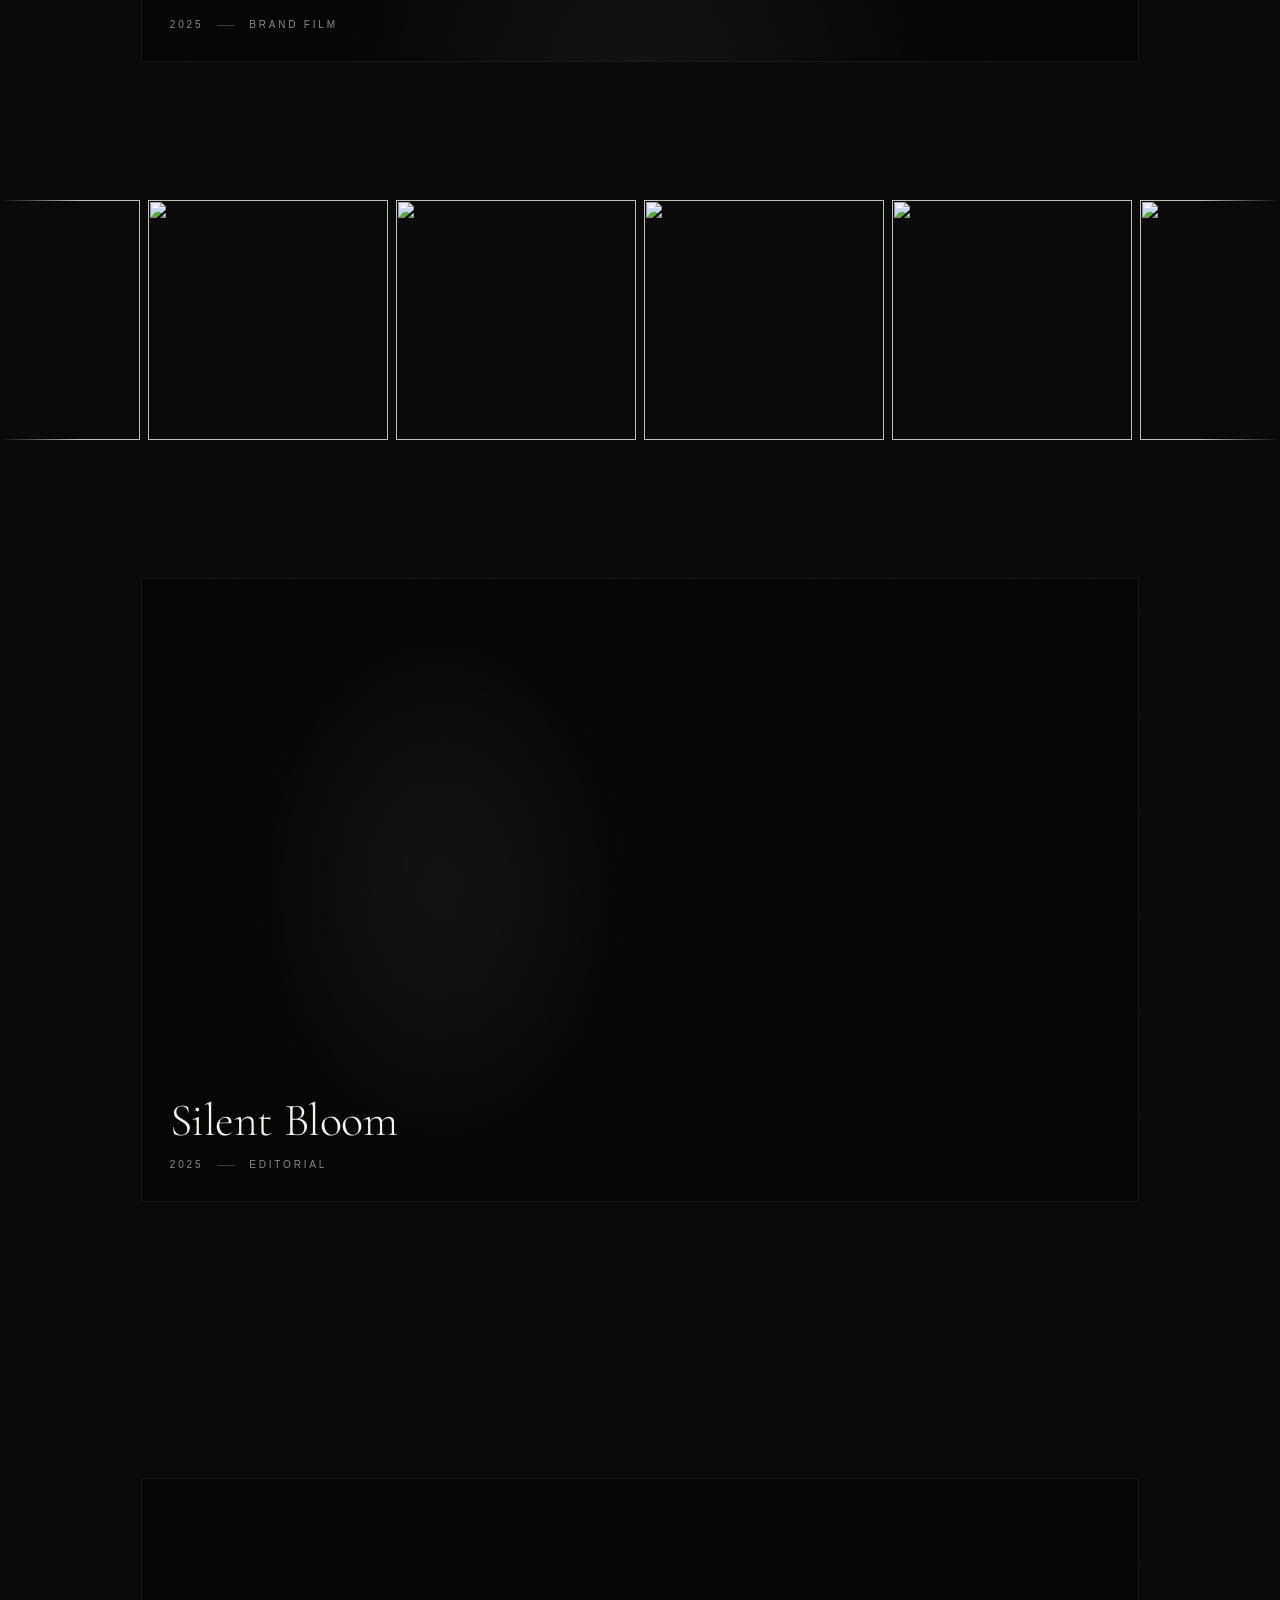
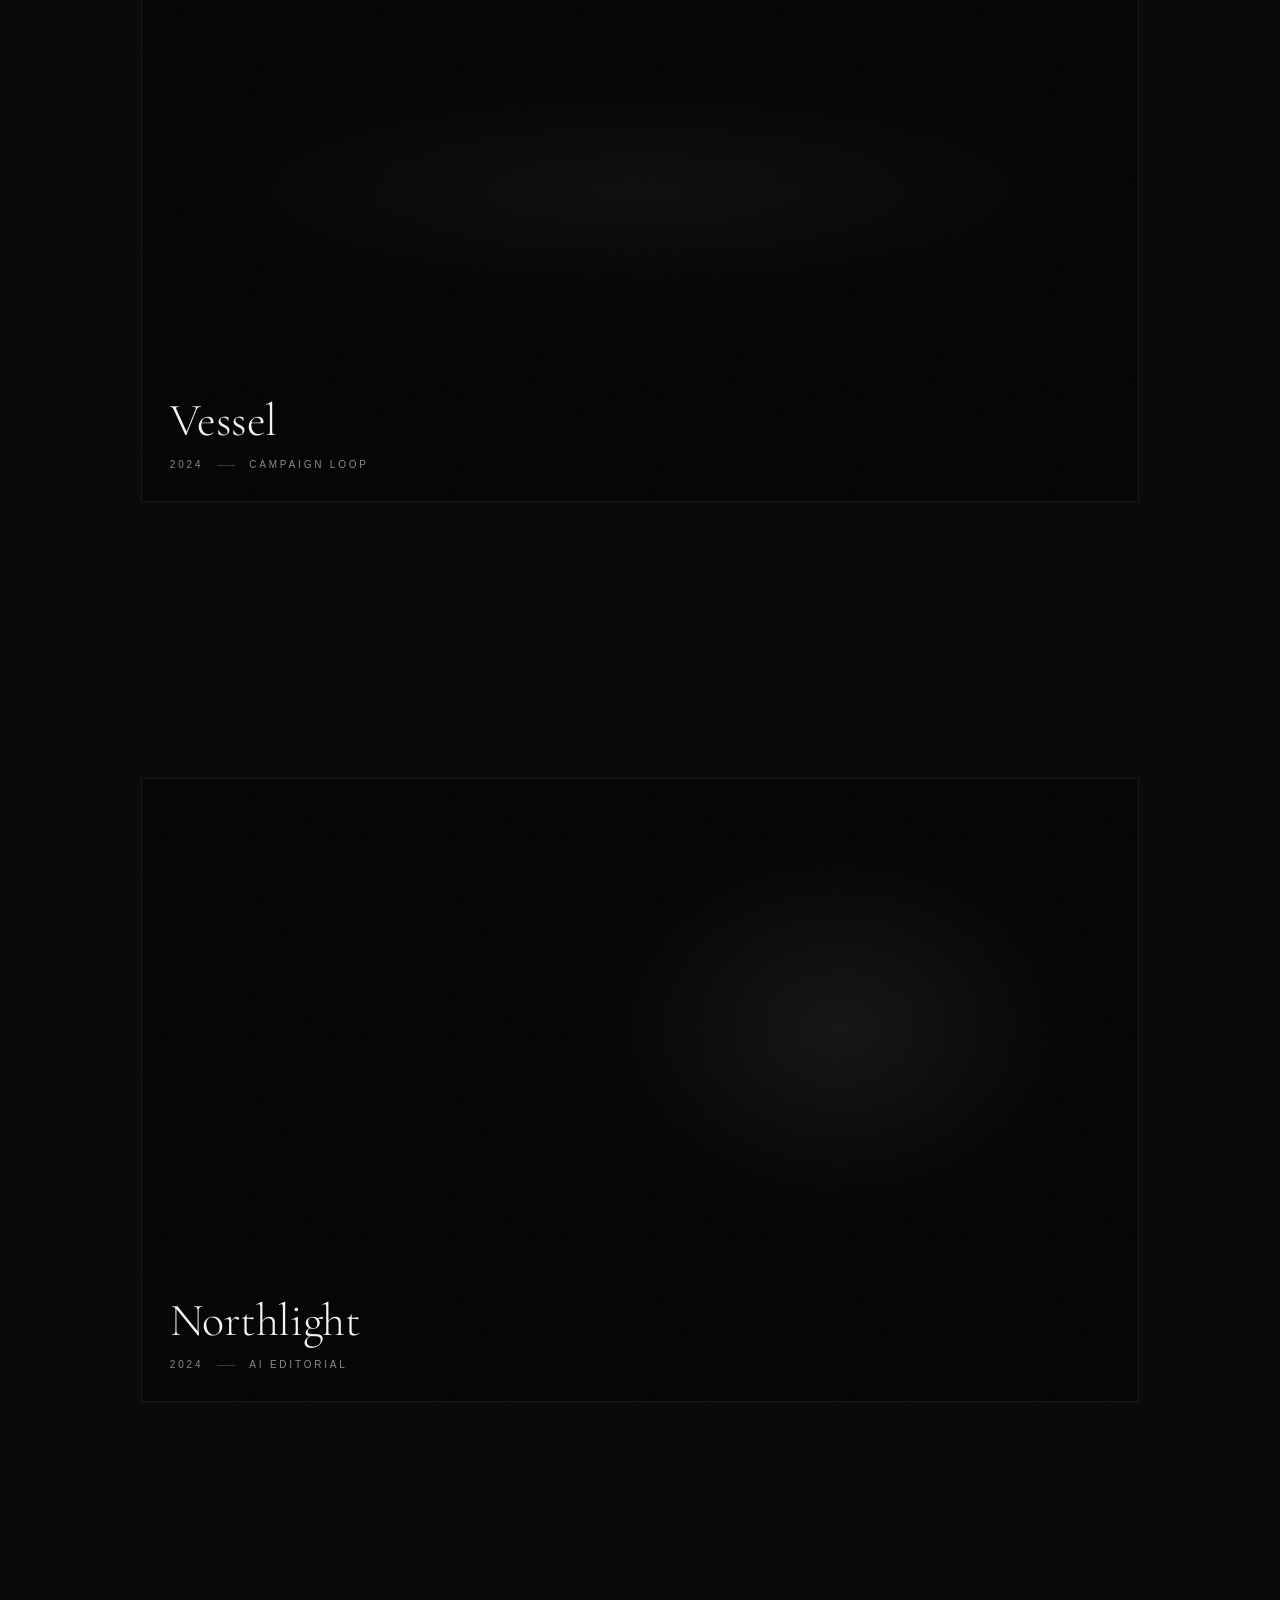
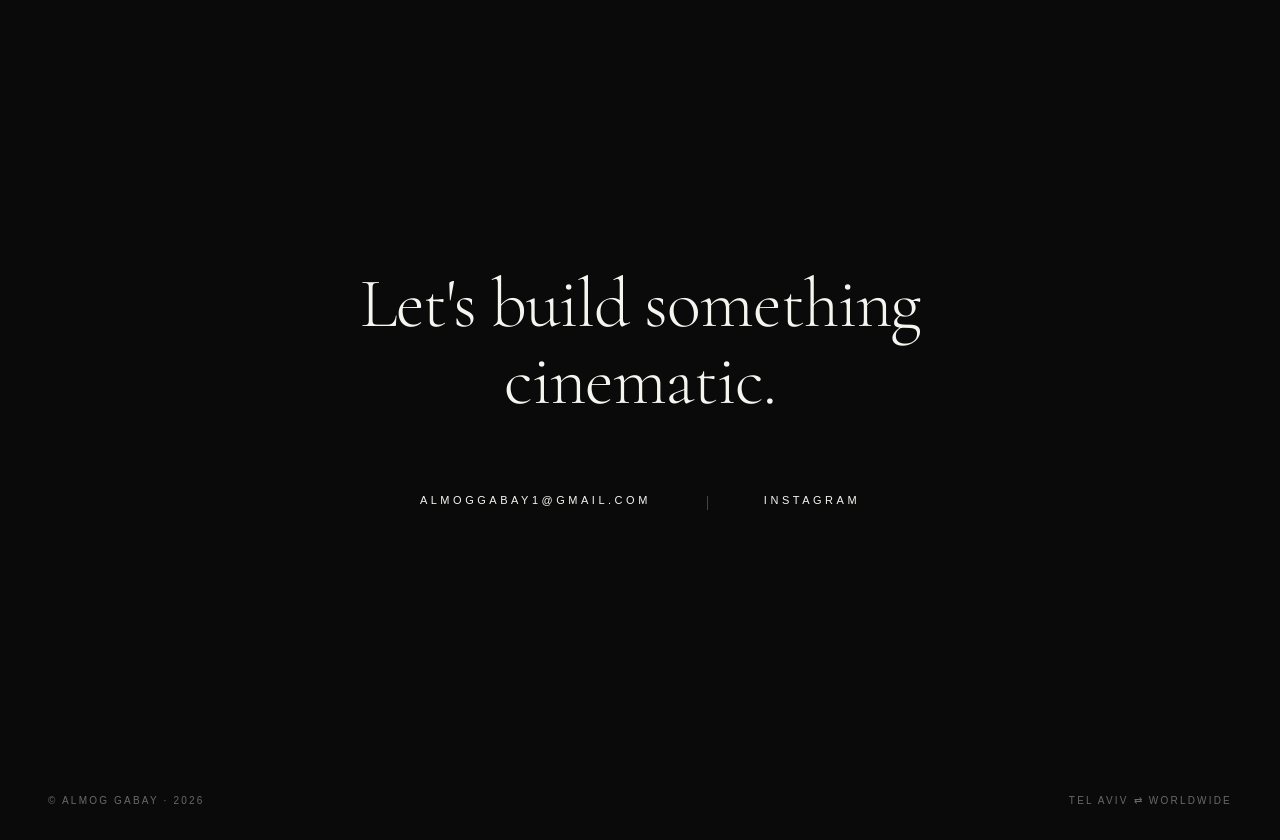
==== commit 276bd5af: "Replace logo intro with permanent corner logo; fix marquee size and buttons - Remove full-screen int" ====
--- a/index.html
+++ b/index.html
@@ -467,7 +467,7 @@
   .marquee-strip {
     position: relative;
     width: 100vw;
-    height: 180px;
+    height: 240px;
     min-height: 0;
     background: #0A0A0A;
     overflow: hidden;
@@ -480,7 +480,7 @@
   .marquee__track {
     display: flex;
     align-items: center;
-    gap: 4px;
+    gap: 8px;
     height: 100%;
     width: max-content;
     animation: marquee 60s linear infinite;
@@ -498,8 +498,8 @@
     flex-shrink: 0;
   }
   .marquee__img {
-    height: 180px;
-    width: 180px;
+    height: 240px;
+    width: 240px;
     object-fit: cover;
     display: block;
     pointer-events: none;
@@ -716,25 +716,26 @@
     .editbanner { white-space: normal; max-width: calc(100vw - 40px); font-size: 9px; letter-spacing: 0.18em; }
   }
 
-  /* ------- Logo intro overlay (plays once per session) ------- */
-  .logo-intro {
+  /* ------- Permanent bottom-right logo ------- */
+  .logo-corner {
     position: fixed;
-    inset: 0;
-    z-index: 9999;
-    background: var(--bg);
-    display: flex;
-    align-items: center;
-    justify-content: center;
-    pointer-events: all;
-    opacity: 1;
-    transition: opacity 600ms var(--ease-out);
-  }
-  .logo-intro.is-fading { opacity: 0; pointer-events: none; }
-  .logo-intro.is-gone   { display: none; }
-  .logo-intro__video {
-    width: min(380px, 90vw);
-    height: auto;
+    bottom: 24px;
+    right: 32px;
+    z-index: 50;
+    width: 80px;
+    height: 80px;
+    opacity: 0.7;
+    mix-blend-mode: screen;
+    transition: opacity 400ms ease;
     display: block;
+    pointer-events: auto;
+  }
+  .logo-corner:hover { opacity: 1; }
+
+  /* In edit mode, lift the mask so × buttons are fully visible */
+  body.editing .marquee-strip {
+    -webkit-mask-image: none;
+    mask-image: none;
   }
 
   /* respect reduced motion */
@@ -744,13 +745,6 @@
 </style>
 </head>
 <body>
-
-  <!-- Logo intro — full-screen overlay, plays once per session -->
-  <div class="logo-intro" id="logoIntro">
-    <video class="logo-intro__video" id="logoVideo"
-           src="assets/logo.mp4"
-           muted playsinline preload="auto"></video>
-  </div>
 
   <!-- top-left wordmark -->
   <div class="wordmark" id="wordmark">
@@ -885,36 +879,14 @@
     </div>
   </section>
 
+  <!-- Permanent bottom-right logo -->
+  <video class="logo-corner" src="assets/logo.mp4" autoplay muted loop playsinline></video>
+
   <div class="editbanner" id="editBanner">Edit mode is local to this browser — uploaded media is not visible to other visitors. Use this to preview your site.</div>
 
 <script>
-  // ===================================================================
-  // Logo intro — plays once ever (localStorage gate).
-  // Subsequent visits: wordmark becomes a hover mini-logo trigger.
-  // ===================================================================
-  (function () {
-    const overlay = document.getElementById('logoIntro');
-    const video   = document.getElementById('logoVideo');
-    if (!overlay || !video) return;
-
-    function dismiss() {
-      localStorage.setItem('logo-intro-played', '1');
-      overlay.classList.add('is-fading');
-      setTimeout(() => overlay.classList.add('is-gone'), 650);
-    }
-
-    if (localStorage.getItem('logo-intro-played')) {
-      overlay.classList.add('is-gone');
-      wireWordmarkHover();
-      return;
-    }
-
-    const fallback = setTimeout(dismiss, 6500);
-    video.addEventListener('ended', () => { clearTimeout(fallback); dismiss(); });
-    video.play().catch(dismiss);
-  })();
-
-  // Wordmark hover — desktop only, subsequent visits
+  // Wordmark hover — desktop only
+  wireWordmarkHover();
   function wireWordmarkHover() {
     if (!window.matchMedia('(min-width: 721px)').matches) return;
     const wordmark  = document.getElementById('wordmark');
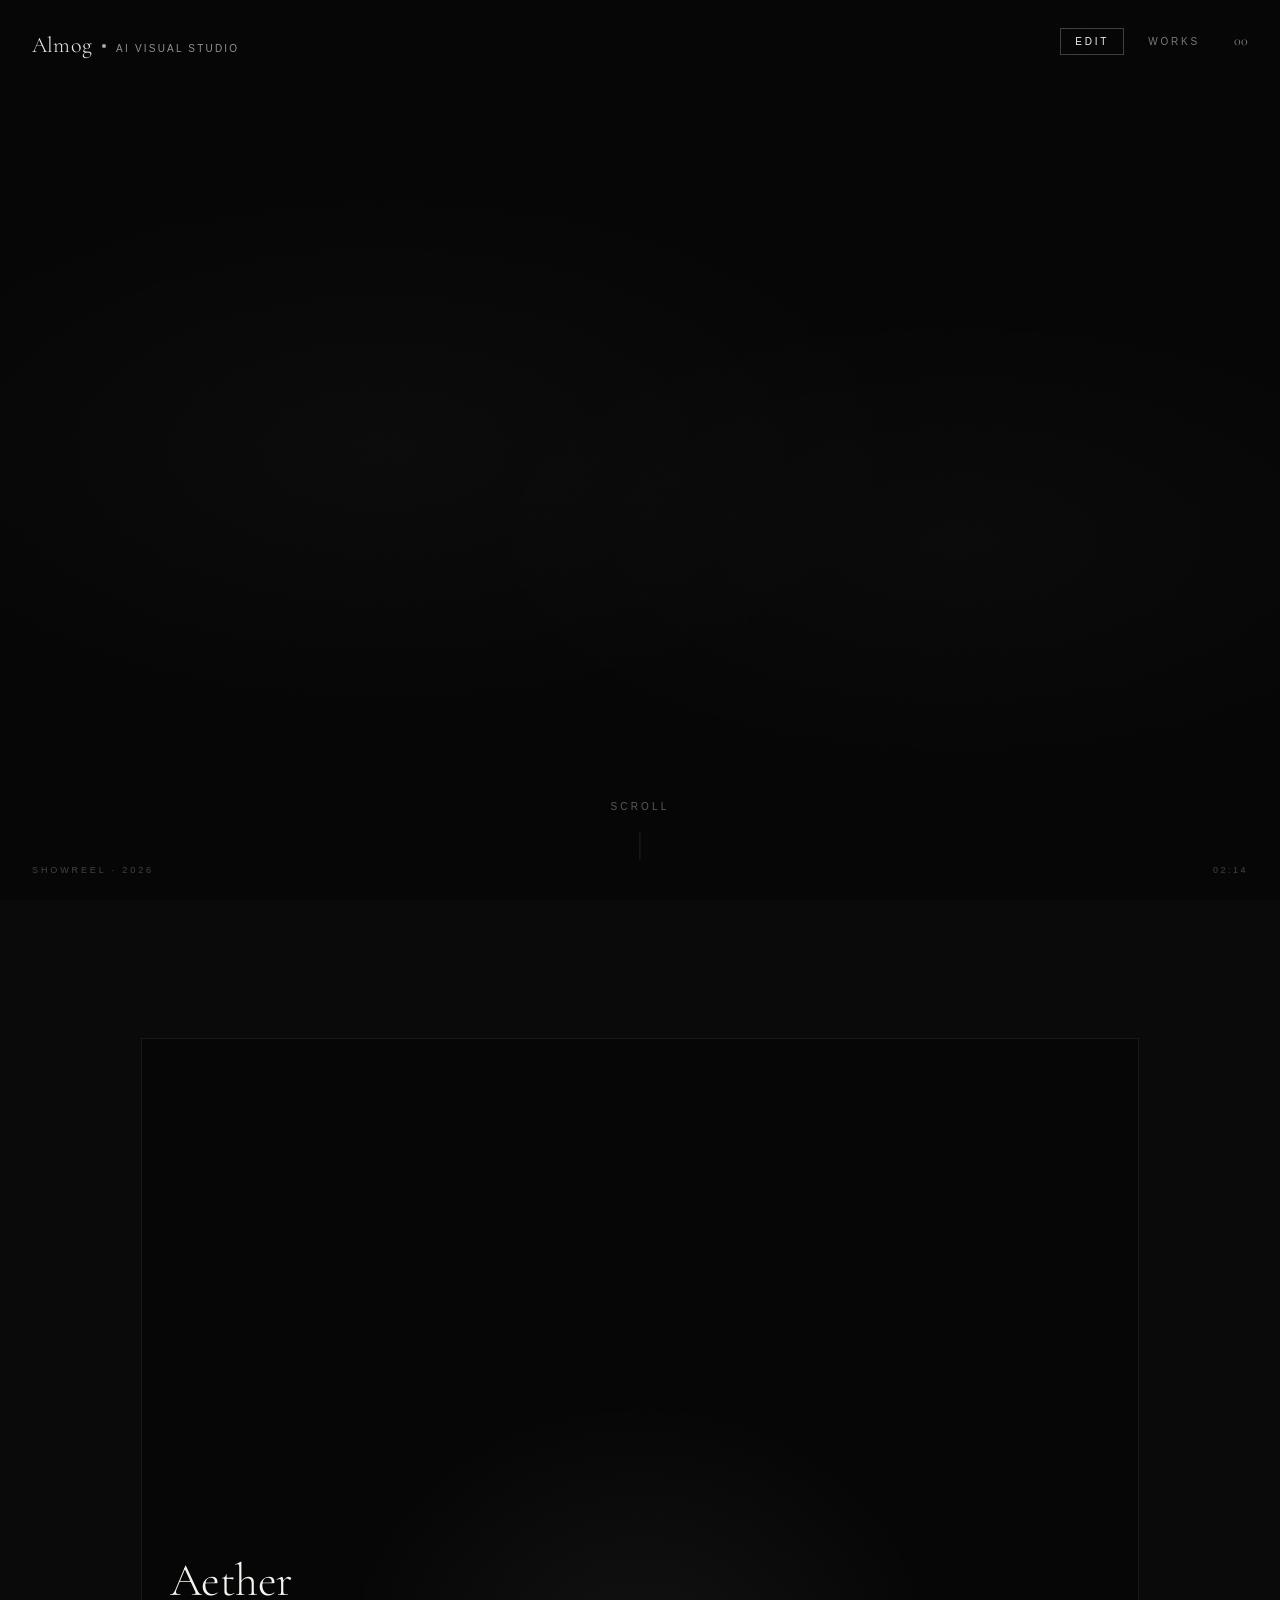
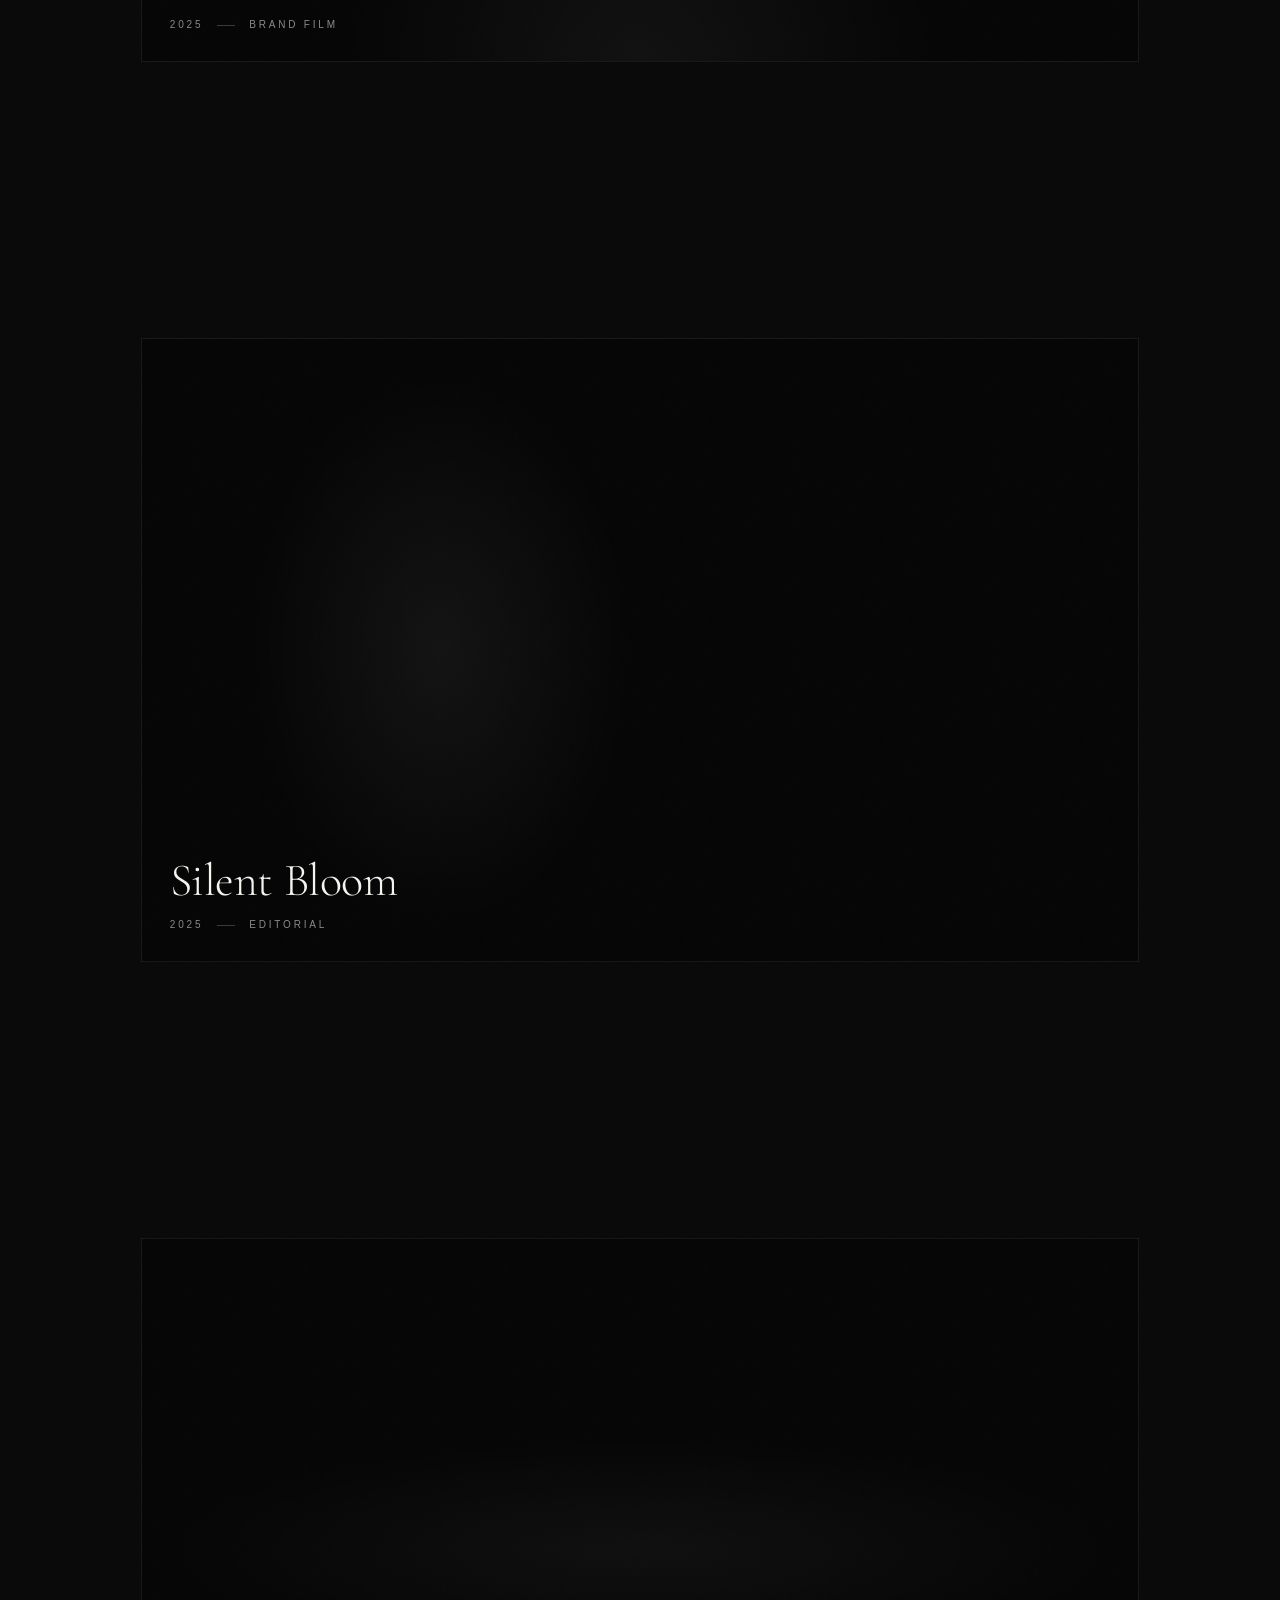
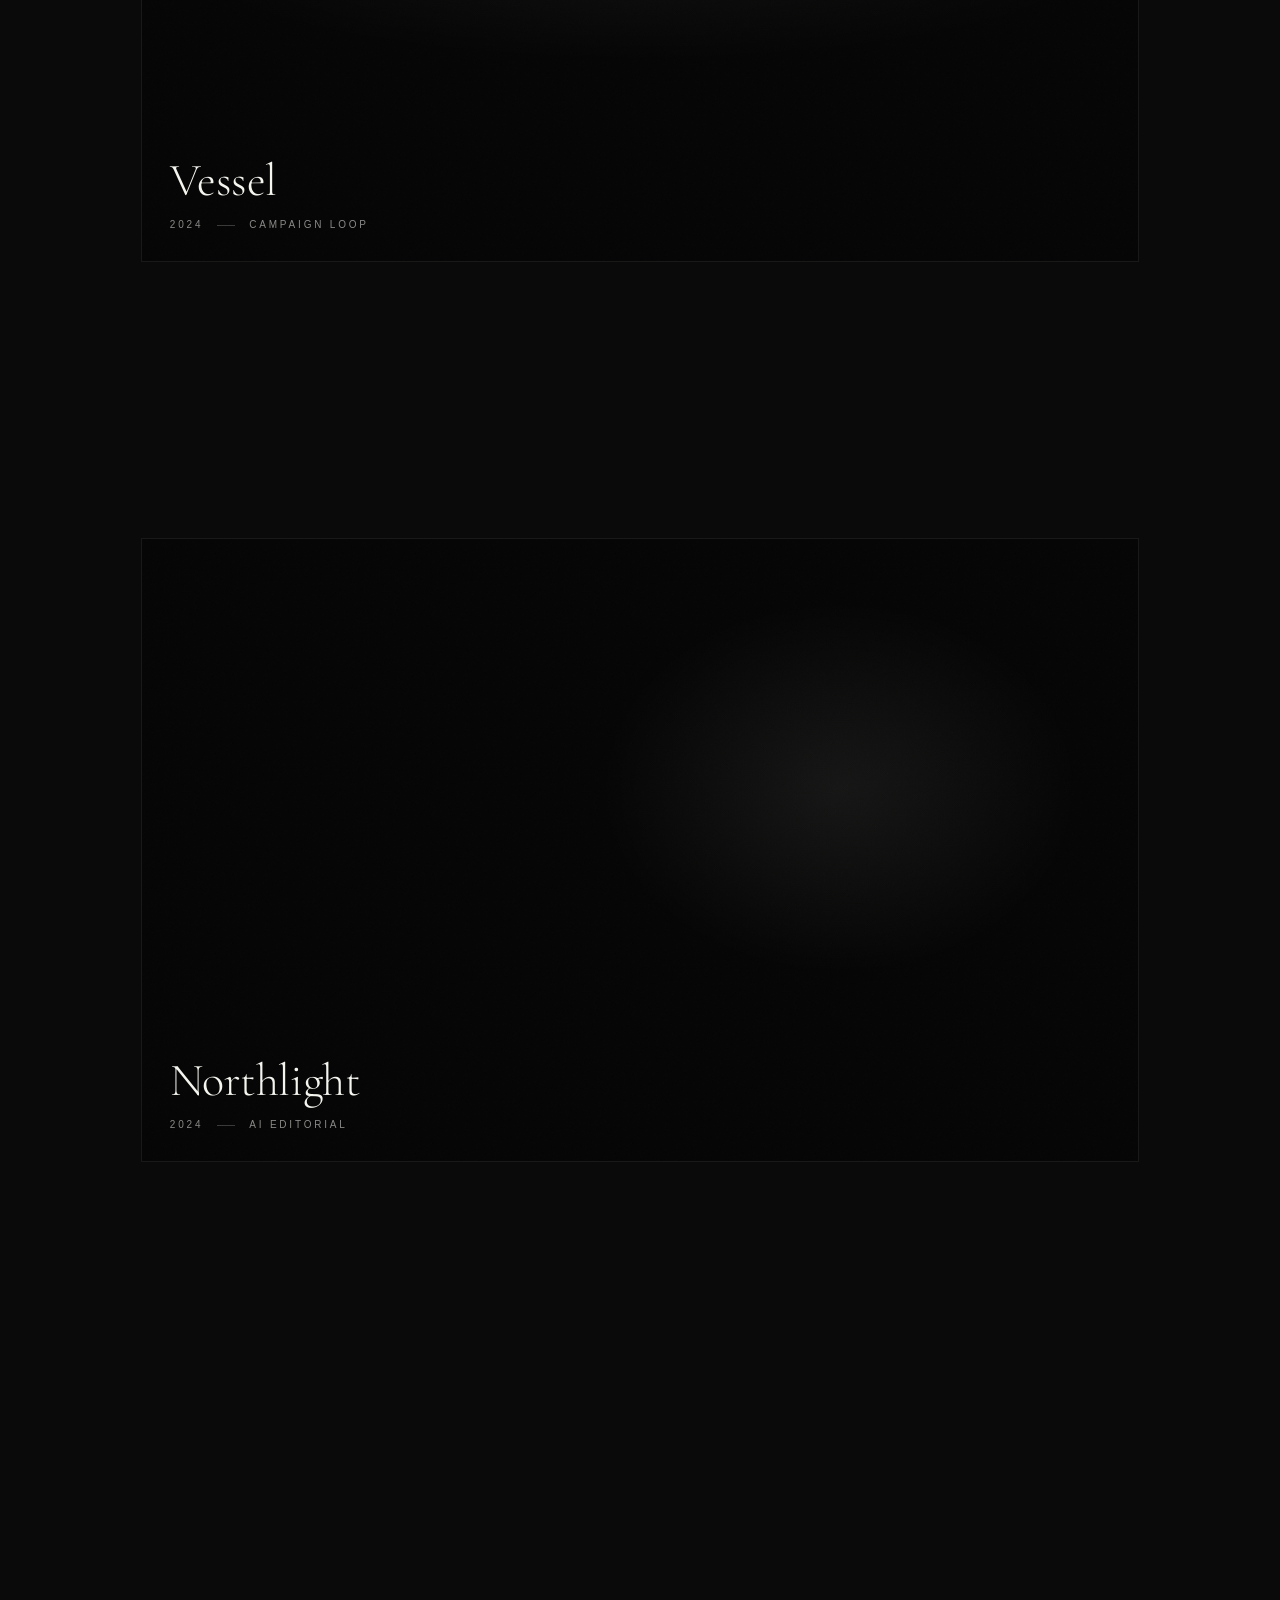
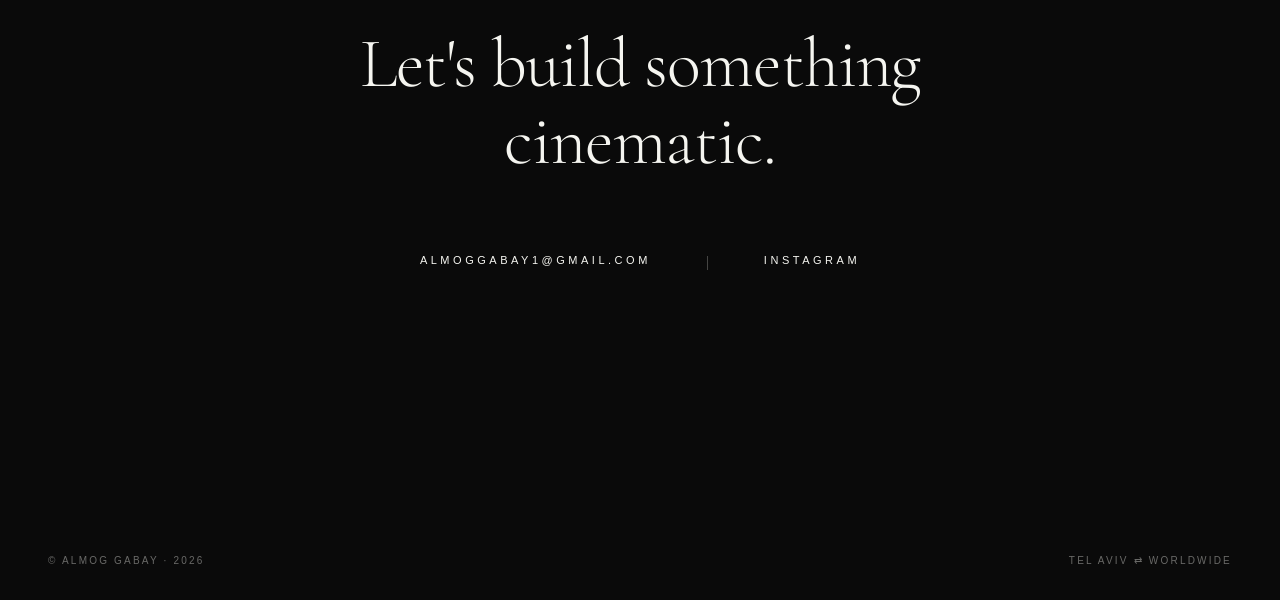
==== commit 70be216f: "Rebuild marquee (14 portrait slots), remove wordmark hover, fix logo corner Marquee: - 14 slots (was" ====
--- a/index.html
+++ b/index.html
@@ -68,22 +68,6 @@
     .wordmark .meta { font-size: 9px; letter-spacing: 0.18em; }
   }
 
-  /* Wordmark hover — mini logo video (desktop, subsequent visits) */
-  .wordmark__text { transition: opacity 300ms var(--ease-out); }
-  .wordmark.is-logo-hovering .wordmark__text { opacity: 0; }
-  .wordmark__minivideo {
-    position: absolute;
-    top: 0;
-    left: 0;
-    width: 120px;
-    height: auto;
-    opacity: 0;
-    pointer-events: none;
-    transition: opacity 300ms var(--ease-out);
-  }
-  .wordmark.is-logo-hovering .wordmark__minivideo { opacity: 1; }
-  @media (max-width: 720px) { .wordmark__minivideo { display: none; } }
-
   /* ------- Top-right controls: Edit + Works ------- */
   .topcontrols {
     position: fixed;
@@ -463,24 +447,32 @@
     .colophon { font-size: 8px; letter-spacing: 0.18em; }
   }
 
-  /* ------- Marquee strip ------- */
+  /* ------- Marquee strip — 14 portrait slots (9:16) ------- */
   .marquee-strip {
     position: relative;
     width: 100vw;
-    height: 240px;
+    height: 220px;
     min-height: 0;
     background: #0A0A0A;
     overflow: hidden;
-    /* Edge dissolve — images fade into the page rather than hard-cutting */
     -webkit-mask-image: linear-gradient(to right,
       transparent 0, #000 80px, #000 calc(100% - 80px), transparent 100%);
     mask-image: linear-gradient(to right,
       transparent 0, #000 80px, #000 calc(100% - 80px), transparent 100%);
   }
+  .marquee-strip.is-all-empty { display: none; }
+  /* In edit mode: always visible and no mask */
+  body.editing .marquee-strip {
+    display: block;
+    -webkit-mask-image: none;
+    mask-image: none;
+  }
+  .marquee-strip.is-dragover { outline: 1px dashed rgba(245,245,240,0.4); outline-offset: -1px; }
+
   .marquee__track {
     display: flex;
-    align-items: center;
-    gap: 8px;
+    align-items: stretch;
+    gap: 6px;
     height: 100%;
     width: max-content;
     animation: marquee 60s linear infinite;
@@ -489,25 +481,55 @@
     from { transform: translateX(0); }
     to   { transform: translateX(-50%); }
   }
-  /* Stop and reset when editing so × buttons are reachable */
   body.editing .marquee__track { animation: none; transform: translateX(0); }
 
   .marquee__item {
     position: relative;
+    width: 124px;   /* 220 × 9/16 ≈ 124 */
+    height: 220px;
+    flex-shrink: 0;
+    overflow: hidden;
+  }
+  /* Empty slots hidden outside edit mode */
+  .marquee__item.is-empty { display: none; }
+  /* In edit mode: original empty slots = clickable placeholder */
+  body.editing .marquee__item[data-index].is-empty {
+    display: flex;
+    align-items: center;
+    justify-content: center;
+    border: 1px dashed rgba(245, 245, 240, 0.2);
+    cursor: pointer;
+  }
+  body.editing .marquee__item[data-index].is-empty:hover {
+    border-color: rgba(245, 245, 240, 0.45);
+  }
+  /* Duplicates are never interactive — hide them in edit mode */
+  body.editing .marquee__item[aria-hidden="true"] { display: none; }
+
+  .marquee__img {
+    width: 100%;
     height: 100%;
-    flex-shrink: 0;
-  }
-  .marquee__img {
-    height: 240px;
-    width: 240px;
     object-fit: cover;
     display: block;
     pointer-events: none;
     user-select: none;
-    flex-shrink: 0;
-  }
-
-  /* × remove button per image (visible in edit mode, originals only) */
+  }
+  .marquee__item.is-empty .marquee__img { display: none; }
+
+  /* "+" icon inside empty slots (edit mode only) */
+  .marquee__empty {
+    display: none;
+    font-family: var(--font-display);
+    font-size: 36px;
+    font-weight: 300;
+    color: var(--fg);
+    opacity: 0.3;
+    pointer-events: none;
+    user-select: none;
+  }
+  body.editing .marquee__item[data-index].is-empty .marquee__empty { display: block; }
+
+  /* × remove button — visible in edit mode on filled original slots */
   .marquee__remove {
     position: absolute;
     top: 8px;
@@ -527,64 +549,9 @@
     transition: background 240ms var(--ease-out), border-color 240ms var(--ease-out);
   }
   .marquee__remove:hover { background: var(--fg); color: var(--bg); border-color: var(--fg); }
-  body.editing .marquee__item .marquee__remove { display: flex; }
-
-  /* Centered drop-zone label (edit mode only) */
-  .marquee__editlayer {
-    position: absolute;
-    inset: 0;
-    z-index: 10;
-    display: none;
-    align-items: center;
-    justify-content: center;
-    border: 1px dashed rgba(245, 245, 240, 0.22);
-    pointer-events: none;
-  }
-  body.editing .marquee__editlayer { display: flex; }
-  .marquee-strip.is-dragover .marquee__editlayer {
-    background: rgba(245, 245, 240, 0.04);
-    border-color: rgba(245, 245, 240, 0.6);
-  }
-  .marquee__editlayer {
-    flex-direction: column;
-    gap: 6px;
-  }
-  .marquee__editlabel {
-    font-family: var(--font-sans);
-    font-size: 10px;
-    font-weight: 300;
-    letter-spacing: 0.28em;
-    text-transform: uppercase;
-    color: var(--fg);
-    opacity: 0.45;
-    user-select: none;
-  }
-  .marquee__editsub {
-    font-family: var(--font-sans);
-    font-size: 9px;
-    font-weight: 300;
-    letter-spacing: 0.22em;
-    text-transform: uppercase;
-    color: var(--fg);
-    opacity: 0.28;
-    user-select: none;
-  }
-  .marquee__uploadbtn {
-    margin-top: 6px;
-    background: transparent;
-    border: 1px solid rgba(245, 245, 240, 0.28);
-    color: var(--fg);
-    font-family: var(--font-sans);
-    font-size: 9px;
-    font-weight: 300;
-    letter-spacing: 0.28em;
-    text-transform: uppercase;
-    padding: 7px 14px;
-    cursor: pointer;
-    pointer-events: auto;
-    transition: border-color 240ms var(--ease-out), background 240ms var(--ease-out);
-  }
-  .marquee__uploadbtn:hover { border-color: var(--fg); }
+  body.editing .marquee__item[data-index]:not(.is-empty) .marquee__remove { display: flex; }
+
+  .marquee__fileinput { display: none; }
 
   /* ------- Edit-mode upload UI ------- */
   .work__media {
@@ -747,9 +714,8 @@
 <body>
 
   <!-- top-left wordmark -->
-  <div class="wordmark" id="wordmark">
-    <span class="wordmark__text">Almog<span class="dot"></span><span class="meta">AI Visual Studio</span></span>
-    <video class="wordmark__minivideo" id="wordmarkVideo" src="assets/logo.mp4" muted playsinline preload="metadata"></video>
+  <div class="wordmark">
+    Almog<span class="dot"></span><span class="meta">AI Visual Studio</span>
   </div>
 
   <!-- top-right controls -->
@@ -785,56 +751,42 @@
     </div>
   </section>
 
-  <!-- MARQUEE STRIP — between Aether and Silent Bloom -->
+  <!-- MARQUEE STRIP — 14 portrait slots, between Aether and Silent Bloom -->
   <section class="marquee-strip" data-section="marquee" aria-label="Selected imagery">
     <div class="marquee__track" id="marqueeTrack">
 
-      <!-- ── Original set (data-index 1–7) ── -->
-      <div class="marquee__item" data-index="1">
-        <img class="marquee__img" data-index="1" src="https://picsum.photos/seed/almog1/600/800" alt="">
-        <button class="marquee__remove" type="button" aria-label="Remove image 1">×</button>
-      </div>
-      <div class="marquee__item" data-index="2">
-        <img class="marquee__img" data-index="2" src="https://picsum.photos/seed/almog2/900/600" alt="">
-        <button class="marquee__remove" type="button" aria-label="Remove image 2">×</button>
-      </div>
-      <div class="marquee__item" data-index="3">
-        <img class="marquee__img" data-index="3" src="https://picsum.photos/seed/almog3/700/900" alt="">
-        <button class="marquee__remove" type="button" aria-label="Remove image 3">×</button>
-      </div>
-      <div class="marquee__item" data-index="4">
-        <img class="marquee__img" data-index="4" src="https://picsum.photos/seed/almog4/800/600" alt="">
-        <button class="marquee__remove" type="button" aria-label="Remove image 4">×</button>
-      </div>
-      <div class="marquee__item" data-index="5">
-        <img class="marquee__img" data-index="5" src="https://picsum.photos/seed/almog5/500/700" alt="">
-        <button class="marquee__remove" type="button" aria-label="Remove image 5">×</button>
-      </div>
-      <div class="marquee__item" data-index="6">
-        <img class="marquee__img" data-index="6" src="https://picsum.photos/seed/almog6/1000/650" alt="">
-        <button class="marquee__remove" type="button" aria-label="Remove image 6">×</button>
-      </div>
-      <div class="marquee__item" data-index="7">
-        <img class="marquee__img" data-index="7" src="https://picsum.photos/seed/almog7/600/800" alt="">
-        <button class="marquee__remove" type="button" aria-label="Remove image 7">×</button>
-      </div>
-
-      <!-- ── Duplicate set — seamless loop (aria-hidden, no buttons) ── -->
-      <div class="marquee__item" aria-hidden="true"><img class="marquee__img" data-index="1" src="https://picsum.photos/seed/almog1/600/800" alt=""></div>
-      <div class="marquee__item" aria-hidden="true"><img class="marquee__img" data-index="2" src="https://picsum.photos/seed/almog2/900/600" alt=""></div>
-      <div class="marquee__item" aria-hidden="true"><img class="marquee__img" data-index="3" src="https://picsum.photos/seed/almog3/700/900" alt=""></div>
-      <div class="marquee__item" aria-hidden="true"><img class="marquee__img" data-index="4" src="https://picsum.photos/seed/almog4/800/600" alt=""></div>
-      <div class="marquee__item" aria-hidden="true"><img class="marquee__img" data-index="5" src="https://picsum.photos/seed/almog5/500/700" alt=""></div>
-      <div class="marquee__item" aria-hidden="true"><img class="marquee__img" data-index="6" src="https://picsum.photos/seed/almog6/1000/650" alt=""></div>
-      <div class="marquee__item" aria-hidden="true"><img class="marquee__img" data-index="7" src="https://picsum.photos/seed/almog7/600/800" alt=""></div>
-
-    </div>
-    <!-- Edit-mode drop-zone label -->
-    <div class="marquee__editlayer" id="marqueeEditLayer">
-      <span class="marquee__editlabel">Drop images here to replace marquee · 7 slots</span>
-      <span class="marquee__editsub">(up to 7)</span>
-      <button class="marquee__uploadbtn" id="marqueeUploadBtn" type="button">Upload Photos</button>
-      <input type="file" accept="image/*" multiple id="marqueeFileInput" class="work__fileinput">
+      <!-- ── Original set (data-index 1–14) — interactive ── -->
+      <div class="marquee__item is-empty" data-index="1"><img class="marquee__img" data-index="1" alt=""><div class="marquee__empty">+</div><button class="marquee__remove" type="button" aria-label="Remove 1">×</button><input type="file" accept="image/*" class="marquee__fileinput" data-index="1"></div>
+      <div class="marquee__item is-empty" data-index="2"><img class="marquee__img" data-index="2" alt=""><div class="marquee__empty">+</div><button class="marquee__remove" type="button" aria-label="Remove 2">×</button><input type="file" accept="image/*" class="marquee__fileinput" data-index="2"></div>
+      <div class="marquee__item is-empty" data-index="3"><img class="marquee__img" data-index="3" alt=""><div class="marquee__empty">+</div><button class="marquee__remove" type="button" aria-label="Remove 3">×</button><input type="file" accept="image/*" class="marquee__fileinput" data-index="3"></div>
+      <div class="marquee__item is-empty" data-index="4"><img class="marquee__img" data-index="4" alt=""><div class="marquee__empty">+</div><button class="marquee__remove" type="button" aria-label="Remove 4">×</button><input type="file" accept="image/*" class="marquee__fileinput" data-index="4"></div>
+      <div class="marquee__item is-empty" data-index="5"><img class="marquee__img" data-index="5" alt=""><div class="marquee__empty">+</div><button class="marquee__remove" type="button" aria-label="Remove 5">×</button><input type="file" accept="image/*" class="marquee__fileinput" data-index="5"></div>
+      <div class="marquee__item is-empty" data-index="6"><img class="marquee__img" data-index="6" alt=""><div class="marquee__empty">+</div><button class="marquee__remove" type="button" aria-label="Remove 6">×</button><input type="file" accept="image/*" class="marquee__fileinput" data-index="6"></div>
+      <div class="marquee__item is-empty" data-index="7"><img class="marquee__img" data-index="7" alt=""><div class="marquee__empty">+</div><button class="marquee__remove" type="button" aria-label="Remove 7">×</button><input type="file" accept="image/*" class="marquee__fileinput" data-index="7"></div>
+      <div class="marquee__item is-empty" data-index="8"><img class="marquee__img" data-index="8" alt=""><div class="marquee__empty">+</div><button class="marquee__remove" type="button" aria-label="Remove 8">×</button><input type="file" accept="image/*" class="marquee__fileinput" data-index="8"></div>
+      <div class="marquee__item is-empty" data-index="9"><img class="marquee__img" data-index="9" alt=""><div class="marquee__empty">+</div><button class="marquee__remove" type="button" aria-label="Remove 9">×</button><input type="file" accept="image/*" class="marquee__fileinput" data-index="9"></div>
+      <div class="marquee__item is-empty" data-index="10"><img class="marquee__img" data-index="10" alt=""><div class="marquee__empty">+</div><button class="marquee__remove" type="button" aria-label="Remove 10">×</button><input type="file" accept="image/*" class="marquee__fileinput" data-index="10"></div>
+      <div class="marquee__item is-empty" data-index="11"><img class="marquee__img" data-index="11" alt=""><div class="marquee__empty">+</div><button class="marquee__remove" type="button" aria-label="Remove 11">×</button><input type="file" accept="image/*" class="marquee__fileinput" data-index="11"></div>
+      <div class="marquee__item is-empty" data-index="12"><img class="marquee__img" data-index="12" alt=""><div class="marquee__empty">+</div><button class="marquee__remove" type="button" aria-label="Remove 12">×</button><input type="file" accept="image/*" class="marquee__fileinput" data-index="12"></div>
+      <div class="marquee__item is-empty" data-index="13"><img class="marquee__img" data-index="13" alt=""><div class="marquee__empty">+</div><button class="marquee__remove" type="button" aria-label="Remove 13">×</button><input type="file" accept="image/*" class="marquee__fileinput" data-index="13"></div>
+      <div class="marquee__item is-empty" data-index="14"><img class="marquee__img" data-index="14" alt=""><div class="marquee__empty">+</div><button class="marquee__remove" type="button" aria-label="Remove 14">×</button><input type="file" accept="image/*" class="marquee__fileinput" data-index="14"></div>
+
+      <!-- ── Duplicate set — seamless loop (aria-hidden, no controls) ── -->
+      <div class="marquee__item is-empty" aria-hidden="true"><img class="marquee__img" data-index="1" alt=""></div>
+      <div class="marquee__item is-empty" aria-hidden="true"><img class="marquee__img" data-index="2" alt=""></div>
+      <div class="marquee__item is-empty" aria-hidden="true"><img class="marquee__img" data-index="3" alt=""></div>
+      <div class="marquee__item is-empty" aria-hidden="true"><img class="marquee__img" data-index="4" alt=""></div>
+      <div class="marquee__item is-empty" aria-hidden="true"><img class="marquee__img" data-index="5" alt=""></div>
+      <div class="marquee__item is-empty" aria-hidden="true"><img class="marquee__img" data-index="6" alt=""></div>
+      <div class="marquee__item is-empty" aria-hidden="true"><img class="marquee__img" data-index="7" alt=""></div>
+      <div class="marquee__item is-empty" aria-hidden="true"><img class="marquee__img" data-index="8" alt=""></div>
+      <div class="marquee__item is-empty" aria-hidden="true"><img class="marquee__img" data-index="9" alt=""></div>
+      <div class="marquee__item is-empty" aria-hidden="true"><img class="marquee__img" data-index="10" alt=""></div>
+      <div class="marquee__item is-empty" aria-hidden="true"><img class="marquee__img" data-index="11" alt=""></div>
+      <div class="marquee__item is-empty" aria-hidden="true"><img class="marquee__img" data-index="12" alt=""></div>
+      <div class="marquee__item is-empty" aria-hidden="true"><img class="marquee__img" data-index="13" alt=""></div>
+      <div class="marquee__item is-empty" aria-hidden="true"><img class="marquee__img" data-index="14" alt=""></div>
+
     </div>
   </section>
 
@@ -880,34 +832,22 @@
   </section>
 
   <!-- Permanent bottom-right logo -->
-  <video class="logo-corner" src="assets/logo.mp4" autoplay muted loop playsinline></video>
+  <video class="logo-corner" src="assets/logo.mp4" autoplay muted playsinline></video>
 
   <div class="editbanner" id="editBanner">Edit mode is local to this browser — uploaded media is not visible to other visitors. Use this to preview your site.</div>
 
 <script>
-  // Wordmark hover — desktop only
-  wireWordmarkHover();
-  function wireWordmarkHover() {
-    if (!window.matchMedia('(min-width: 721px)').matches) return;
-    const wordmark  = document.getElementById('wordmark');
-    const miniVideo = document.getElementById('wordmarkVideo');
-    if (!wordmark || !miniVideo) return;
-
-    function showVideo() {
-      wordmark.classList.add('is-logo-hovering');
-      miniVideo.currentTime = 0;
-      miniVideo.play().catch(() => {});
-    }
-    function showText() {
-      wordmark.classList.remove('is-logo-hovering');
-      miniVideo.pause();
-      miniVideo.currentTime = 0;
-    }
-
-    wordmark.addEventListener('mouseenter', showVideo);
-    wordmark.addEventListener('mouseleave', showText);
-    miniVideo.addEventListener('ended', showText);
-  }
+  // Corner logo — play once on load, freeze on last frame; replay on hover
+  (function () {
+    const logo = document.querySelector('.logo-corner');
+    if (!logo) return;
+    function freeze() { logo.pause(); logo.currentTime = logo.duration; }
+    logo.addEventListener('ended', freeze);
+    logo.addEventListener('mouseenter', () => {
+      logo.currentTime = 0;
+      logo.play().catch(() => {});
+    });
+  })();
 
   // --- Hero subhead reveal (after first viewport scroll past) -------
   const heroLine  = document.getElementById('heroLine');
@@ -1196,40 +1136,66 @@
   });
 
   // ===================================================================
-  // Marquee strip — IDB upload, hydration, × remove
-  // Keys: marquee-1 … marquee-7 (same "almog-gallery/media" IDB store)
-  // Placeholders swapped in if no IDB blob for that slot.
+  // Marquee strip — 14 portrait slots, IDB keys marquee-1 … marquee-14
   // ===================================================================
-  const MARQUEE_COUNT = 7;
-  const MARQUEE_PLACEHOLDERS = [
-    'https://picsum.photos/seed/almog1/600/800',
-    'https://picsum.photos/seed/almog2/900/600',
-    'https://picsum.photos/seed/almog3/700/900',
-    'https://picsum.photos/seed/almog4/800/600',
-    'https://picsum.photos/seed/almog5/500/700',
-    'https://picsum.photos/seed/almog6/1000/650',
-    'https://picsum.photos/seed/almog7/600/800',
-  ];
-
-  // Helper: update every img[data-index="n"] in the track (original + duplicate)
-  function setMarqueeSlot(idx, src) {
+  const MARQUEE_COUNT = 14;
+
+  // Update img src + toggle is-empty on every item (original + duplicate)
+  function setMarqueeSlot(idx, srcOrNull) {
+    const isEmpty = !srcOrNull;
     document.querySelectorAll(`#marqueeTrack .marquee__img[data-index="${idx}"]`)
-      .forEach(img => { img.src = src; });
-  }
-
-  // × remove — event delegation so it works regardless of src/state changes
+      .forEach(img => {
+        if (srcOrNull) { img.src = srcOrNull; }
+        else { img.removeAttribute('src'); }
+      });
+    document.querySelectorAll('#marqueeTrack .marquee__item').forEach(item => {
+      if (item.querySelector(`.marquee__img[data-index="${idx}"]`))
+        item.classList.toggle('is-empty', isEmpty);
+    });
+  }
+
+  // Show/hide the entire strip if all slots are empty
+  function updateMarqueeVisibility() {
+    const strip = document.querySelector('.marquee-strip');
+    const anyFilled = !!document.querySelector(
+      '#marqueeTrack .marquee__item[data-index]:not(.is-empty)');
+    strip.classList.toggle('is-all-empty', !anyFilled);
+  }
+
+  // Event delegation: × remove OR click empty slot → file picker
   document.getElementById('marqueeTrack').addEventListener('click', async e => {
+    if (!document.body.classList.contains('editing')) return;
+
     const btn = e.target.closest('.marquee__remove');
-    if (!btn) return;
-    const item = btn.closest('.marquee__item[data-index]');
-    if (!item) return;
-    const idx = parseInt(item.dataset.index, 10);
-    e.stopPropagation();
-    await idbDelete(`marquee-${idx}`);
-    setMarqueeSlot(idx, MARQUEE_PLACEHOLDERS[idx - 1]);
+    if (btn) {
+      const item = btn.closest('.marquee__item[data-index]');
+      if (!item || item.classList.contains('is-empty')) return;
+      const idx = parseInt(item.dataset.index, 10);
+      e.stopPropagation();
+      await idbDelete(`marquee-${idx}`);
+      setMarqueeSlot(idx, null);
+      updateMarqueeVisibility();
+      return;
+    }
+
+    const item = e.target.closest('.marquee__item[data-index]');
+    if (!item || !item.classList.contains('is-empty')) return;
+    item.querySelector('.marquee__fileinput')?.click();
   });
 
-  // Drag-drop onto the marquee section (up to 7 files at once)
+  // Per-slot file inputs
+  document.querySelectorAll('#marqueeTrack .marquee__fileinput').forEach(input => {
+    input.addEventListener('change', async e => {
+      const f = e.target.files[0]; if (!f) return;
+      const idx = parseInt(input.dataset.index, 10);
+      await idbSet(`marquee-${idx}`, f);
+      setMarqueeSlot(idx, URL.createObjectURL(f));
+      updateMarqueeVisibility();
+      input.value = '';
+    });
+  });
+
+  // Drag-drop: fill next available empty slot per file dropped
   const marqueeSection = document.querySelector('.marquee-strip');
   marqueeSection.addEventListener('dragenter', e => {
     e.preventDefault();
@@ -1243,29 +1209,19 @@
     e.preventDefault();
     marqueeSection.classList.remove('is-dragover');
     if (!document.body.classList.contains('editing')) return;
-    const files = [...e.dataTransfer.files].slice(0, MARQUEE_COUNT);
-    for (let i = 0; i < files.length; i++) {
-      const f = files[i];
-      const idx = i + 1;
-      await idbSet(`marquee-${idx}`, f);
-      setMarqueeSlot(idx, URL.createObjectURL(f));
+    let slot = 1;
+    for (const f of [...e.dataTransfer.files]) {
+      while (slot <= MARQUEE_COUNT) {
+        const item = document.querySelector(`#marqueeTrack .marquee__item[data-index="${slot}"]`);
+        if (item?.classList.contains('is-empty')) break;
+        slot++;
+      }
+      if (slot > MARQUEE_COUNT) break;
+      await idbSet(`marquee-${slot}`, f);
+      setMarqueeSlot(slot, URL.createObjectURL(f));
+      slot++;
     }
-  });
-
-  // Upload button — opens file picker for marquee slots
-  const marqueeFileInput = document.getElementById('marqueeFileInput');
-  document.getElementById('marqueeUploadBtn').addEventListener('click', e => {
-    e.stopPropagation(); marqueeFileInput.click();
-  });
-  marqueeFileInput.addEventListener('change', async e => {
-    const files = [...e.target.files].slice(0, MARQUEE_COUNT);
-    for (let i = 0; i < files.length; i++) {
-      const f = files[i];
-      const idx = i + 1;
-      await idbSet(`marquee-${idx}`, f);
-      setMarqueeSlot(idx, URL.createObjectURL(f));
-    }
-    marqueeFileInput.value = '';
+    updateMarqueeVisibility();
   });
 
   // Hydrate from IDB on load
@@ -1276,6 +1232,7 @@
         if (blob) setMarqueeSlot(idx, URL.createObjectURL(blob));
       } catch (_) {}
     }
+    updateMarqueeVisibility();
   })();
 </script>
 </body>
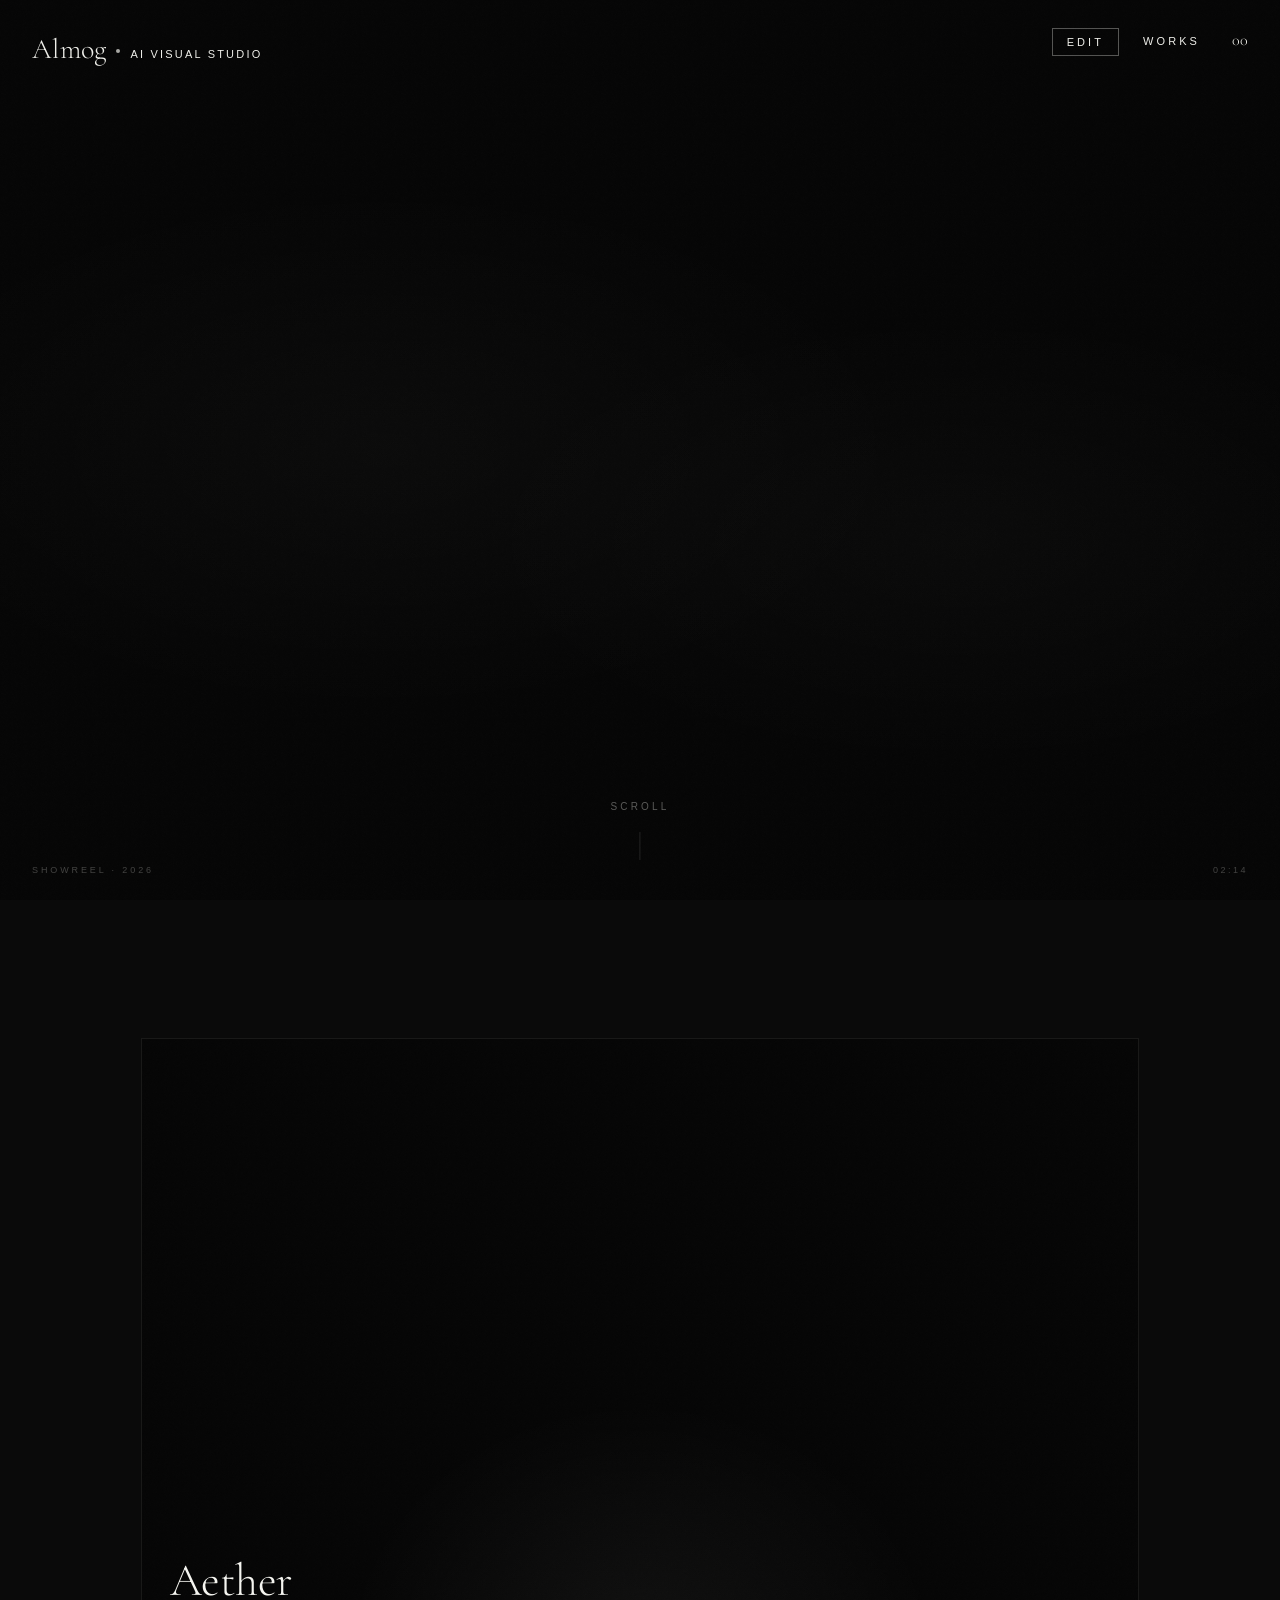
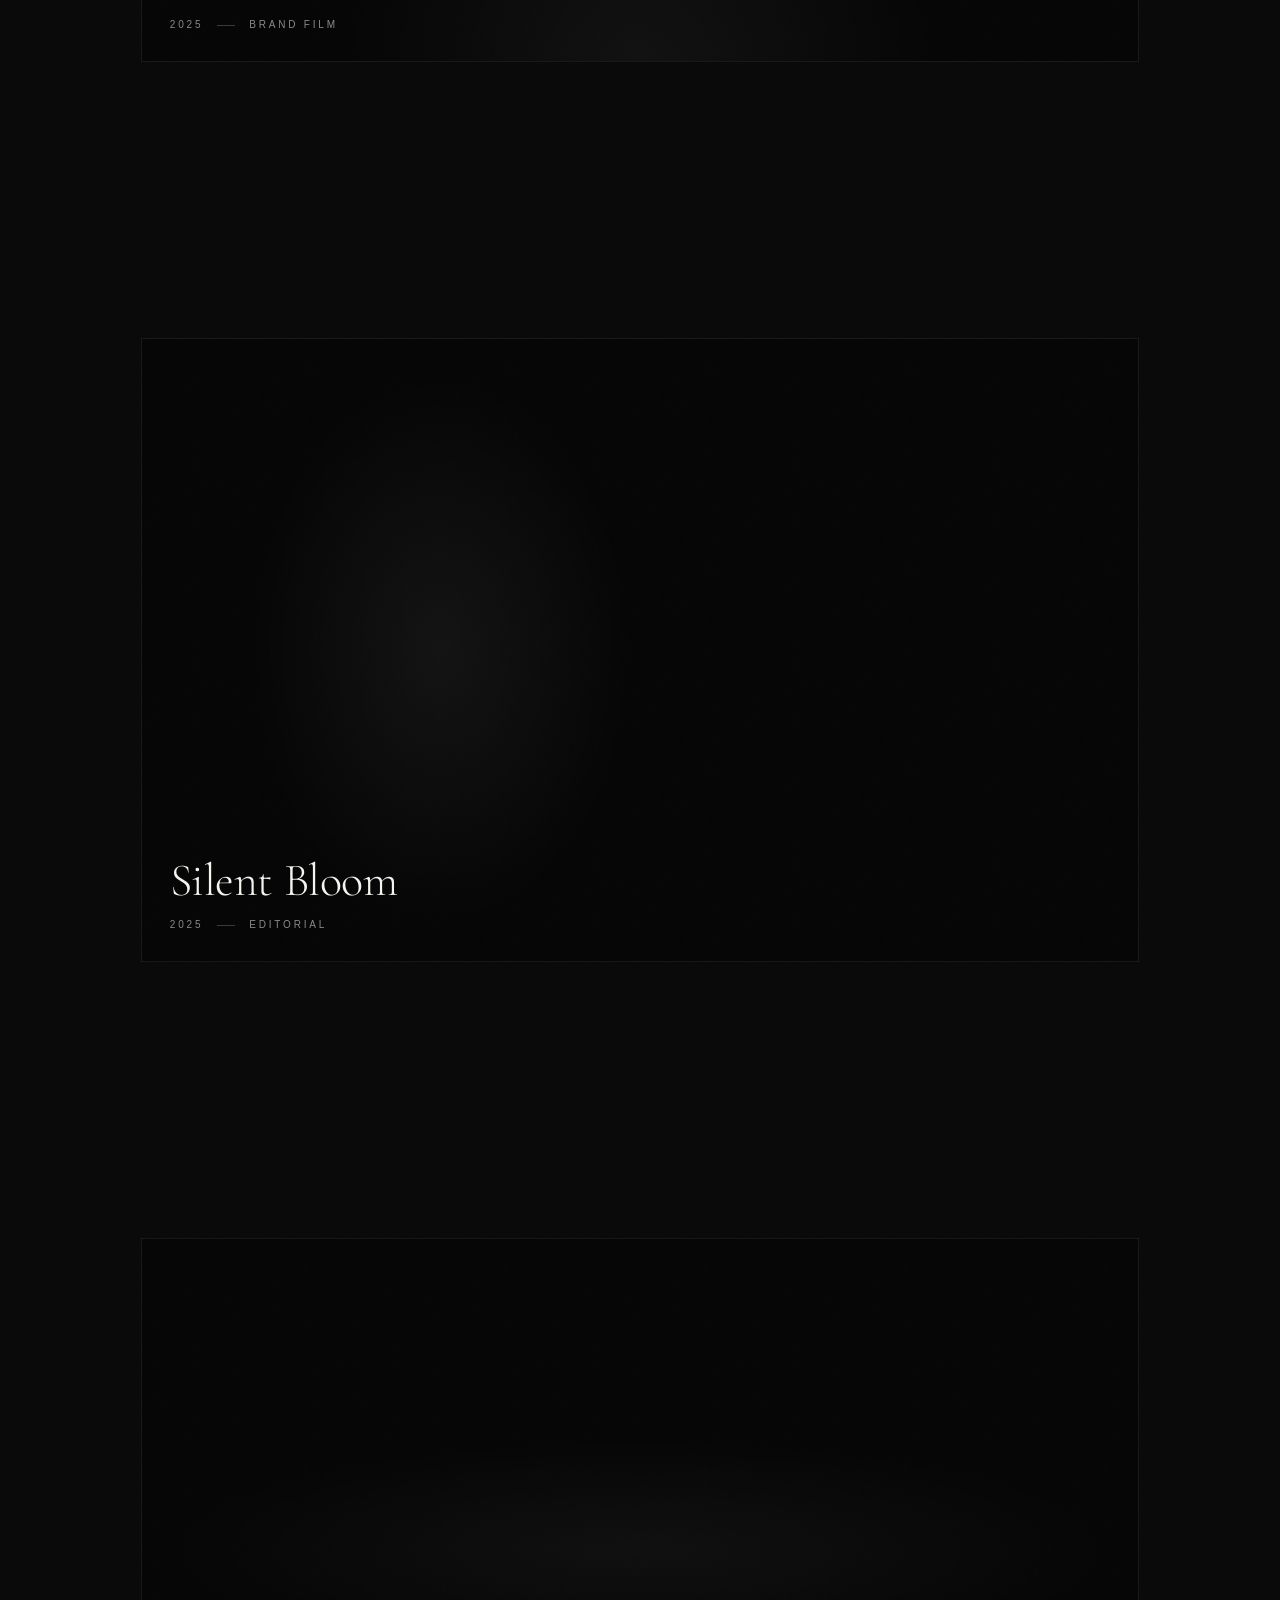
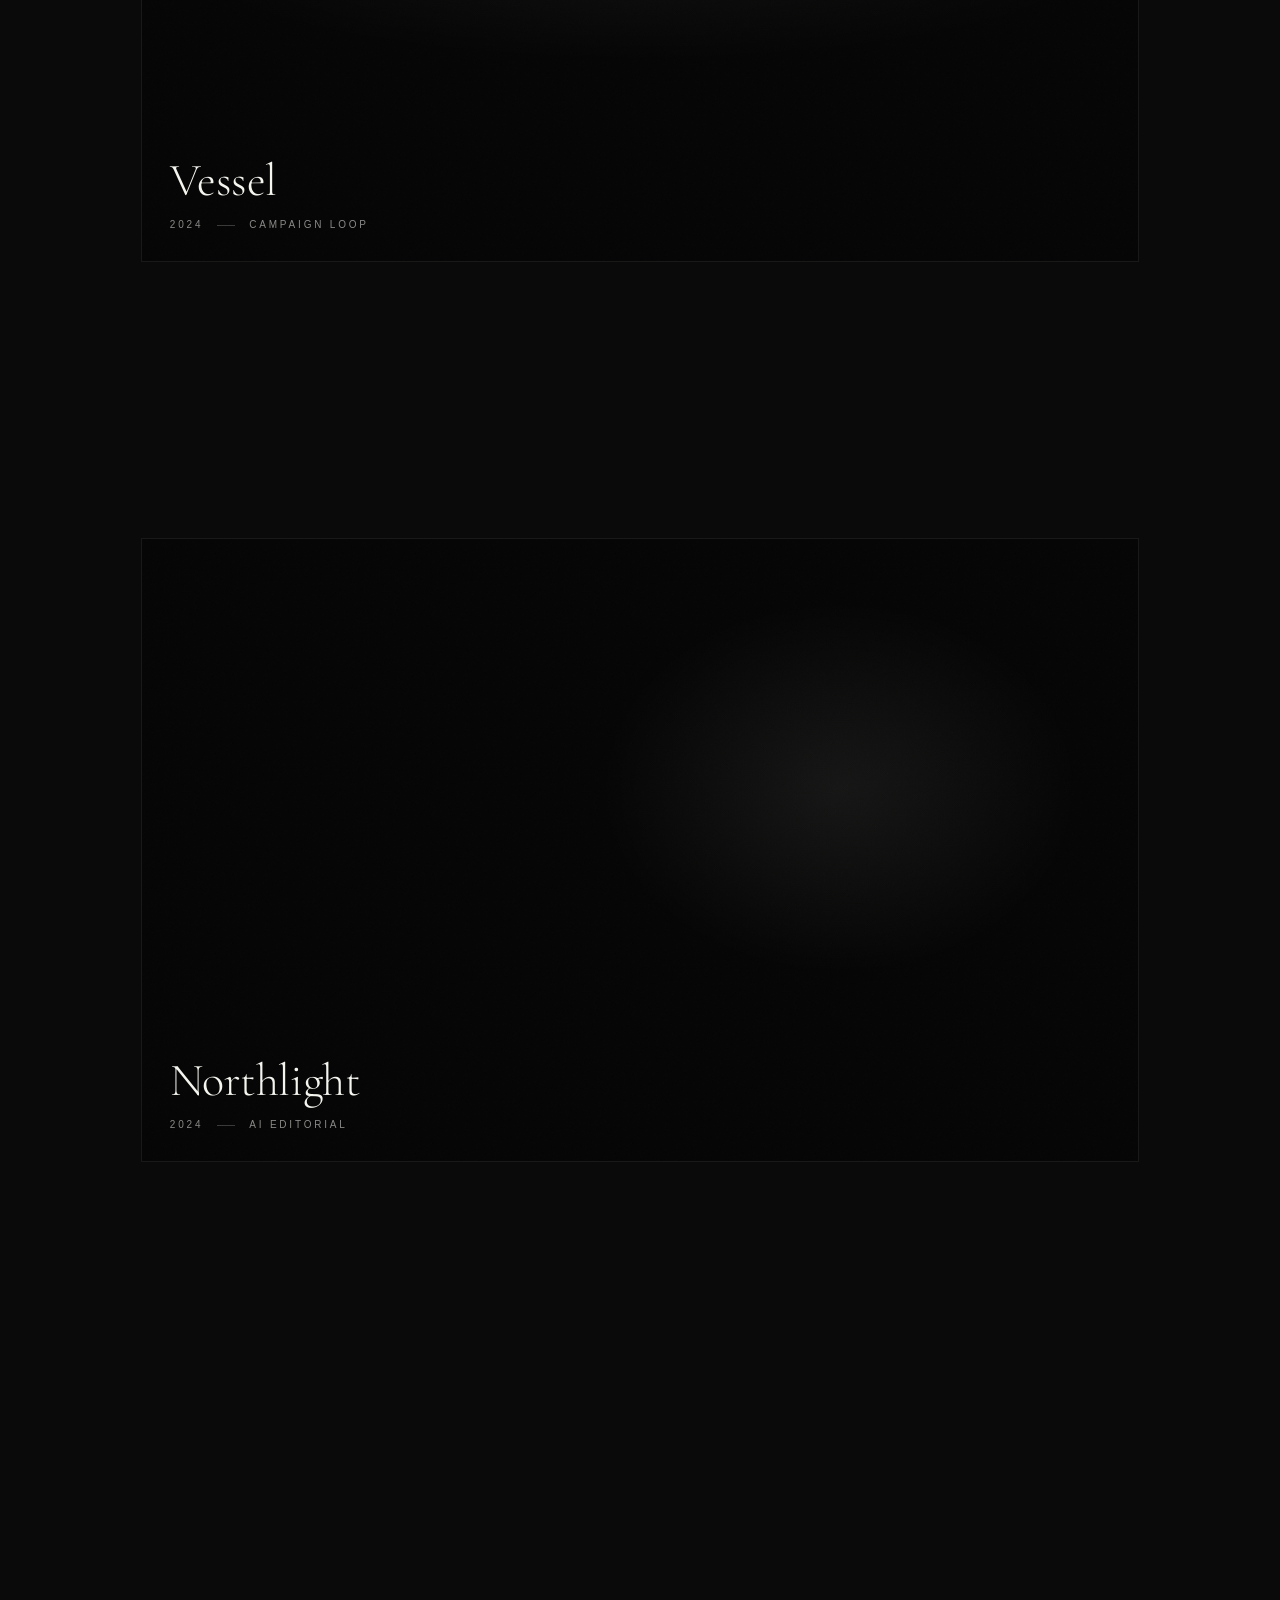
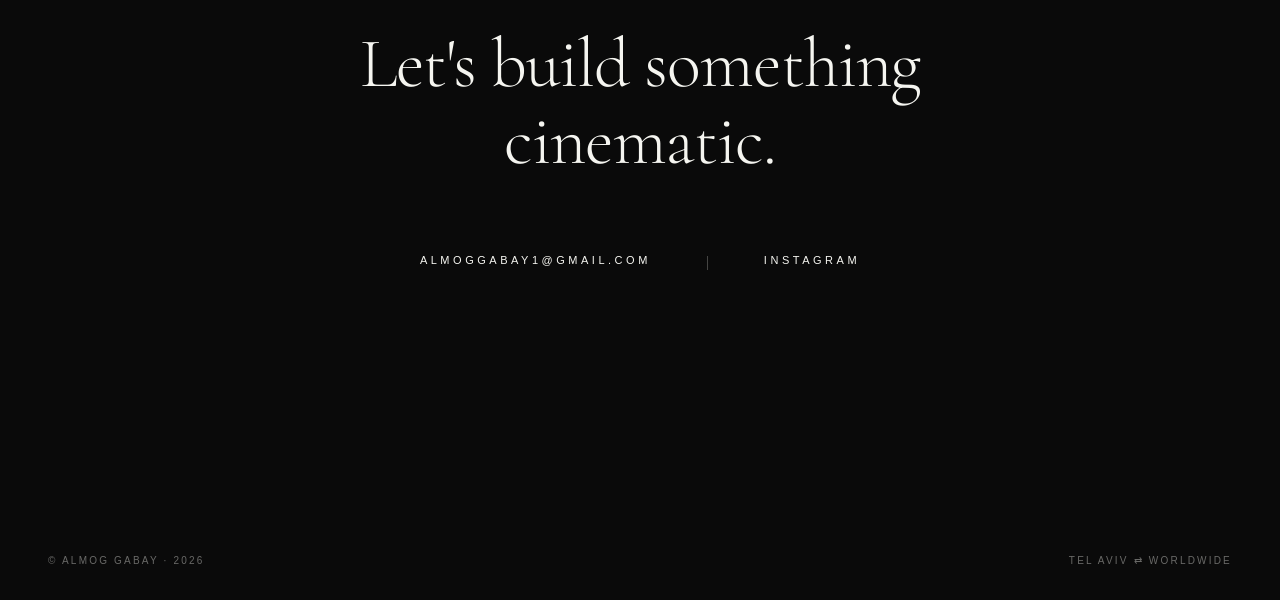
==== commit c30b8a5c: "Marquee 30 slots, bigger controls, editable text fields Marquee: - 30 slots (was 14), IDB keys marqu" ====
--- a/index.html
+++ b/index.html
@@ -37,12 +37,14 @@
     left: 32px;
     font-family: var(--font-display);
     font-weight: 300;
-    font-size: 22px;
+    font-size: 28px;
     letter-spacing: 0.01em;
     color: var(--fg);
+    opacity: 1;
     z-index: 100;
     mix-blend-mode: difference;
     user-select: none;
+    text-shadow: 0 0 20px rgba(0,0,0,0.8);
   }
   .wordmark .dot {
     display: inline-block;
@@ -55,17 +57,17 @@
   }
   .wordmark .meta {
     font-family: var(--font-sans);
-    font-size: 10px;
-    font-weight: 300;
-    letter-spacing: 0.22em;
+    font-size: 11px;
+    font-weight: 300;
+    letter-spacing: 0.2em;
     text-transform: uppercase;
     color: var(--fg);
-    opacity: 0.6;
+    opacity: 1;
   }
   @media (max-width: 720px) {
-    .wordmark { top: 20px; left: 20px; font-size: 18px; }
+    .wordmark { top: 20px; left: 20px; font-size: 22px; }
     .wordmark .dot { margin: 0 8px 3px 8px; }
-    .wordmark .meta { font-size: 9px; letter-spacing: 0.18em; }
+    .wordmark .meta { font-size: 10px; letter-spacing: 0.18em; }
   }
 
   /* ------- Top-right controls: Edit + Works ------- */
@@ -81,27 +83,28 @@
   }
   .nav-works {
     font-family: var(--font-sans);
-    font-size: 10px;
+    font-size: 11px;
     font-weight: 300;
     letter-spacing: 0.28em;
     text-transform: uppercase;
     color: var(--fg);
     text-decoration: none;
-    opacity: 0.5;
-    transition: opacity 600ms var(--ease-out);
-  }
-  .nav-works:hover { opacity: 1; }
+    opacity: 1;
+    text-shadow: 0 0 20px rgba(0,0,0,0.8);
+  }
   .edit-toggle {
     background: transparent;
-    border: 1px solid rgba(245, 245, 240, 0.25);
-    color: var(--fg);
-    font-family: var(--font-sans);
-    font-size: 10px;
+    border: 1px solid rgba(245, 245, 240, 0.35);
+    color: var(--fg);
+    font-family: var(--font-sans);
+    font-size: 11px;
     font-weight: 300;
     letter-spacing: 0.28em;
     text-transform: uppercase;
     padding: 7px 14px;
     cursor: pointer;
+    opacity: 1;
+    text-shadow: 0 0 20px rgba(0,0,0,0.8);
     transition: border-color 480ms var(--ease-out), background 480ms var(--ease-out);
   }
   .edit-toggle:hover { border-color: var(--fg); }
@@ -123,13 +126,13 @@
     right: 32px;
     z-index: 100;
     color: var(--fg);
-    opacity: 0.6;
+    opacity: 1;
     mix-blend-mode: difference;
-    transition: opacity 1200ms var(--ease-out);
+    text-shadow: 0 0 20px rgba(0,0,0,0.8);
   }
   .index-counter .num {
     font-family: var(--font-display);
-    font-size: 14px;
+    font-size: 16px;
     letter-spacing: 0;
   }
   @media (max-width: 720px) {
@@ -451,7 +454,7 @@
   .marquee-strip {
     position: relative;
     width: 100vw;
-    height: 220px;
+    height: 280px;
     min-height: 0;
     background: #0A0A0A;
     overflow: hidden;
@@ -485,8 +488,8 @@
 
   .marquee__item {
     position: relative;
-    width: 124px;   /* 220 × 9/16 ≈ 124 */
-    height: 220px;
+    width: 158px;   /* 280 × 9/16 ≈ 158 */
+    height: 280px;
     flex-shrink: 0;
     overflow: hidden;
   }
@@ -699,11 +702,47 @@
   }
   .logo-corner:hover { opacity: 1; }
 
-  /* In edit mode, lift the mask so × buttons are fully visible */
-  body.editing .marquee-strip {
-    -webkit-mask-image: none;
-    mask-image: none;
-  }
+  /* ------- Editable text fields ------- */
+  .editable-text {
+    outline: none;
+    pointer-events: none;
+    border-radius: 2px;
+  }
+  body.editing .editable-text {
+    pointer-events: auto;
+    cursor: text;
+  }
+  body.editing .editable-text:focus {
+    outline: 1px dashed rgba(245, 245, 240, 0.4);
+    outline-offset: 4px;
+  }
+  /* In edit mode, links defer pointer-events to inner editable span */
+  body.editing .cta__links a { pointer-events: none; }
+  body.editing .cta__links a .editable-text { pointer-events: auto; }
+
+  /* Edit tooltip */
+  .edit-tooltip {
+    position: fixed;
+    bottom: 104px;
+    left: 50%;
+    transform: translateX(-50%);
+    z-index: 150;
+    background: rgba(10, 10, 10, 0.88);
+    backdrop-filter: blur(12px);
+    border: 1px solid rgba(245, 245, 240, 0.18);
+    padding: 10px 22px;
+    font-family: var(--font-sans);
+    font-size: 10px;
+    font-weight: 300;
+    letter-spacing: 0.28em;
+    text-transform: uppercase;
+    color: var(--fg);
+    opacity: 0;
+    pointer-events: none;
+    transition: opacity 400ms var(--ease-out);
+    white-space: nowrap;
+  }
+  .edit-tooltip.is-visible { opacity: 0.9; }
 
   /* respect reduced motion */
   @media (prefers-reduced-motion: reduce) {
@@ -739,14 +778,14 @@
   </section>
 
   <!-- floating hero subhead, fades in after 1st viewport -->
-  <div class="hero__line" id="heroLine">AI-driven content for brands that want to be remembered.</div>
+  <div class="hero__line" id="heroLine"><span class="editable-text" contenteditable="true" spellcheck="false" data-text-key="text-hero-subline">AI-driven content for brands that want to be remembered.</span></div>
 
   <!-- SELECTED WORK -->
   <section class="work" data-screen-label="02 Aether" data-section="work" data-work="aether" data-index="01">
     <div class="work__inner">
       <div class="work__meta">
-        <div class="work__title">Aether</div>
-        <div class="work__subline">2025<span class="sep"></span>Brand Film</div>
+        <div class="work__title editable-text" contenteditable="true" spellcheck="false" data-text-key="text-aether-title">Aether</div>
+        <div class="work__subline"><span class="editable-text" contenteditable="true" spellcheck="false" data-text-key="text-aether-year">2025</span><span class="sep"></span><span class="editable-text" contenteditable="true" spellcheck="false" data-text-key="text-aether-cat">Brand Film</span></div>
       </div>
     </div>
   </section>
@@ -770,6 +809,22 @@
       <div class="marquee__item is-empty" data-index="12"><img class="marquee__img" data-index="12" alt=""><div class="marquee__empty">+</div><button class="marquee__remove" type="button" aria-label="Remove 12">×</button><input type="file" accept="image/*" class="marquee__fileinput" data-index="12"></div>
       <div class="marquee__item is-empty" data-index="13"><img class="marquee__img" data-index="13" alt=""><div class="marquee__empty">+</div><button class="marquee__remove" type="button" aria-label="Remove 13">×</button><input type="file" accept="image/*" class="marquee__fileinput" data-index="13"></div>
       <div class="marquee__item is-empty" data-index="14"><img class="marquee__img" data-index="14" alt=""><div class="marquee__empty">+</div><button class="marquee__remove" type="button" aria-label="Remove 14">×</button><input type="file" accept="image/*" class="marquee__fileinput" data-index="14"></div>
+      <div class="marquee__item is-empty" data-index="15"><img class="marquee__img" data-index="15" alt=""><div class="marquee__empty">+</div><button class="marquee__remove" type="button" aria-label="Remove 15">×</button><input type="file" accept="image/*" class="marquee__fileinput" data-index="15"></div>
+      <div class="marquee__item is-empty" data-index="16"><img class="marquee__img" data-index="16" alt=""><div class="marquee__empty">+</div><button class="marquee__remove" type="button" aria-label="Remove 16">×</button><input type="file" accept="image/*" class="marquee__fileinput" data-index="16"></div>
+      <div class="marquee__item is-empty" data-index="17"><img class="marquee__img" data-index="17" alt=""><div class="marquee__empty">+</div><button class="marquee__remove" type="button" aria-label="Remove 17">×</button><input type="file" accept="image/*" class="marquee__fileinput" data-index="17"></div>
+      <div class="marquee__item is-empty" data-index="18"><img class="marquee__img" data-index="18" alt=""><div class="marquee__empty">+</div><button class="marquee__remove" type="button" aria-label="Remove 18">×</button><input type="file" accept="image/*" class="marquee__fileinput" data-index="18"></div>
+      <div class="marquee__item is-empty" data-index="19"><img class="marquee__img" data-index="19" alt=""><div class="marquee__empty">+</div><button class="marquee__remove" type="button" aria-label="Remove 19">×</button><input type="file" accept="image/*" class="marquee__fileinput" data-index="19"></div>
+      <div class="marquee__item is-empty" data-index="20"><img class="marquee__img" data-index="20" alt=""><div class="marquee__empty">+</div><button class="marquee__remove" type="button" aria-label="Remove 20">×</button><input type="file" accept="image/*" class="marquee__fileinput" data-index="20"></div>
+      <div class="marquee__item is-empty" data-index="21"><img class="marquee__img" data-index="21" alt=""><div class="marquee__empty">+</div><button class="marquee__remove" type="button" aria-label="Remove 21">×</button><input type="file" accept="image/*" class="marquee__fileinput" data-index="21"></div>
+      <div class="marquee__item is-empty" data-index="22"><img class="marquee__img" data-index="22" alt=""><div class="marquee__empty">+</div><button class="marquee__remove" type="button" aria-label="Remove 22">×</button><input type="file" accept="image/*" class="marquee__fileinput" data-index="22"></div>
+      <div class="marquee__item is-empty" data-index="23"><img class="marquee__img" data-index="23" alt=""><div class="marquee__empty">+</div><button class="marquee__remove" type="button" aria-label="Remove 23">×</button><input type="file" accept="image/*" class="marquee__fileinput" data-index="23"></div>
+      <div class="marquee__item is-empty" data-index="24"><img class="marquee__img" data-index="24" alt=""><div class="marquee__empty">+</div><button class="marquee__remove" type="button" aria-label="Remove 24">×</button><input type="file" accept="image/*" class="marquee__fileinput" data-index="24"></div>
+      <div class="marquee__item is-empty" data-index="25"><img class="marquee__img" data-index="25" alt=""><div class="marquee__empty">+</div><button class="marquee__remove" type="button" aria-label="Remove 25">×</button><input type="file" accept="image/*" class="marquee__fileinput" data-index="25"></div>
+      <div class="marquee__item is-empty" data-index="26"><img class="marquee__img" data-index="26" alt=""><div class="marquee__empty">+</div><button class="marquee__remove" type="button" aria-label="Remove 26">×</button><input type="file" accept="image/*" class="marquee__fileinput" data-index="26"></div>
+      <div class="marquee__item is-empty" data-index="27"><img class="marquee__img" data-index="27" alt=""><div class="marquee__empty">+</div><button class="marquee__remove" type="button" aria-label="Remove 27">×</button><input type="file" accept="image/*" class="marquee__fileinput" data-index="27"></div>
+      <div class="marquee__item is-empty" data-index="28"><img class="marquee__img" data-index="28" alt=""><div class="marquee__empty">+</div><button class="marquee__remove" type="button" aria-label="Remove 28">×</button><input type="file" accept="image/*" class="marquee__fileinput" data-index="28"></div>
+      <div class="marquee__item is-empty" data-index="29"><img class="marquee__img" data-index="29" alt=""><div class="marquee__empty">+</div><button class="marquee__remove" type="button" aria-label="Remove 29">×</button><input type="file" accept="image/*" class="marquee__fileinput" data-index="29"></div>
+      <div class="marquee__item is-empty" data-index="30"><img class="marquee__img" data-index="30" alt=""><div class="marquee__empty">+</div><button class="marquee__remove" type="button" aria-label="Remove 30">×</button><input type="file" accept="image/*" class="marquee__fileinput" data-index="30"></div>
 
       <!-- ── Duplicate set — seamless loop (aria-hidden, no controls) ── -->
       <div class="marquee__item is-empty" aria-hidden="true"><img class="marquee__img" data-index="1" alt=""></div>
@@ -786,6 +841,22 @@
       <div class="marquee__item is-empty" aria-hidden="true"><img class="marquee__img" data-index="12" alt=""></div>
       <div class="marquee__item is-empty" aria-hidden="true"><img class="marquee__img" data-index="13" alt=""></div>
       <div class="marquee__item is-empty" aria-hidden="true"><img class="marquee__img" data-index="14" alt=""></div>
+      <div class="marquee__item is-empty" aria-hidden="true"><img class="marquee__img" data-index="15" alt=""></div>
+      <div class="marquee__item is-empty" aria-hidden="true"><img class="marquee__img" data-index="16" alt=""></div>
+      <div class="marquee__item is-empty" aria-hidden="true"><img class="marquee__img" data-index="17" alt=""></div>
+      <div class="marquee__item is-empty" aria-hidden="true"><img class="marquee__img" data-index="18" alt=""></div>
+      <div class="marquee__item is-empty" aria-hidden="true"><img class="marquee__img" data-index="19" alt=""></div>
+      <div class="marquee__item is-empty" aria-hidden="true"><img class="marquee__img" data-index="20" alt=""></div>
+      <div class="marquee__item is-empty" aria-hidden="true"><img class="marquee__img" data-index="21" alt=""></div>
+      <div class="marquee__item is-empty" aria-hidden="true"><img class="marquee__img" data-index="22" alt=""></div>
+      <div class="marquee__item is-empty" aria-hidden="true"><img class="marquee__img" data-index="23" alt=""></div>
+      <div class="marquee__item is-empty" aria-hidden="true"><img class="marquee__img" data-index="24" alt=""></div>
+      <div class="marquee__item is-empty" aria-hidden="true"><img class="marquee__img" data-index="25" alt=""></div>
+      <div class="marquee__item is-empty" aria-hidden="true"><img class="marquee__img" data-index="26" alt=""></div>
+      <div class="marquee__item is-empty" aria-hidden="true"><img class="marquee__img" data-index="27" alt=""></div>
+      <div class="marquee__item is-empty" aria-hidden="true"><img class="marquee__img" data-index="28" alt=""></div>
+      <div class="marquee__item is-empty" aria-hidden="true"><img class="marquee__img" data-index="29" alt=""></div>
+      <div class="marquee__item is-empty" aria-hidden="true"><img class="marquee__img" data-index="30" alt=""></div>
 
     </div>
   </section>
@@ -793,8 +864,8 @@
   <section class="work" data-screen-label="03 Silent Bloom" data-section="work" data-work="silent-bloom" data-index="02">
     <div class="work__inner">
       <div class="work__meta">
-        <div class="work__title">Silent Bloom</div>
-        <div class="work__subline">2025<span class="sep"></span>Editorial</div>
+        <div class="work__title editable-text" contenteditable="true" spellcheck="false" data-text-key="text-silent-bloom-title">Silent Bloom</div>
+        <div class="work__subline"><span class="editable-text" contenteditable="true" spellcheck="false" data-text-key="text-silent-bloom-year">2025</span><span class="sep"></span><span class="editable-text" contenteditable="true" spellcheck="false" data-text-key="text-silent-bloom-cat">Editorial</span></div>
       </div>
     </div>
   </section>
@@ -802,8 +873,8 @@
   <section class="work" data-screen-label="04 Vessel" data-section="work" data-work="vessel" data-index="03">
     <div class="work__inner">
       <div class="work__meta">
-        <div class="work__title">Vessel</div>
-        <div class="work__subline">2024<span class="sep"></span>Campaign Loop</div>
+        <div class="work__title editable-text" contenteditable="true" spellcheck="false" data-text-key="text-vessel-title">Vessel</div>
+        <div class="work__subline"><span class="editable-text" contenteditable="true" spellcheck="false" data-text-key="text-vessel-year">2024</span><span class="sep"></span><span class="editable-text" contenteditable="true" spellcheck="false" data-text-key="text-vessel-cat">Campaign Loop</span></div>
       </div>
     </div>
   </section>
@@ -811,19 +882,19 @@
   <section class="work" data-screen-label="05 Northlight" data-section="work" data-work="northlight" data-index="04">
     <div class="work__inner">
       <div class="work__meta">
-        <div class="work__title">Northlight</div>
-        <div class="work__subline">2024<span class="sep"></span>AI Editorial</div>
+        <div class="work__title editable-text" contenteditable="true" spellcheck="false" data-text-key="text-northlight-title">Northlight</div>
+        <div class="work__subline"><span class="editable-text" contenteditable="true" spellcheck="false" data-text-key="text-northlight-year">2024</span><span class="sep"></span><span class="editable-text" contenteditable="true" spellcheck="false" data-text-key="text-northlight-cat">AI Editorial</span></div>
       </div>
     </div>
   </section>
 
   <!-- FOOTER / CTA -->
   <section class="cta" data-screen-label="06 Contact" data-section="cta">
-    <div class="cta__line">Let's build something cinematic.</div>
+    <div class="cta__line editable-text" contenteditable="true" spellcheck="false" data-text-key="text-cta-headline">Let's build something cinematic.</div>
     <div class="cta__links">
-      <a href="mailto:almoggabay1@gmail.com">almoggabay1@gmail.com</a>
+      <a href="mailto:almoggabay1@gmail.com"><span class="editable-text" contenteditable="true" spellcheck="false" data-text-key="text-email-label">almoggabay1@gmail.com</span></a>
       <span class="cta__sep" aria-hidden="true"></span>
-      <a href="https://instagram.com/almog_gabay_photographer" target="_blank" rel="noopener">Instagram</a>
+      <a href="https://instagram.com/almog_gabay_photographer" target="_blank" rel="noopener"><span class="editable-text" contenteditable="true" spellcheck="false" data-text-key="text-instagram-label">Instagram</span></a>
     </div>
     <div class="colophon">
       <span>© Almog Gabay · 2026</span>
@@ -835,6 +906,7 @@
   <video class="logo-corner" src="assets/logo.mp4" autoplay muted playsinline></video>
 
   <div class="editbanner" id="editBanner">Edit mode is local to this browser — uploaded media is not visible to other visitors. Use this to preview your site.</div>
+  <div class="edit-tooltip" id="editTooltip">Click any text to edit</div>
 
 <script>
   // Corner logo — play once on load, freeze on last frame; replay on hover
@@ -1128,17 +1200,37 @@
     }
   })();
 
-  // --- Edit mode toggle ---------------------------------------------
+  // --- Edit mode toggle + tooltip -----------------------------------
+  let tooltipShown = false;
   document.getElementById('editToggle').addEventListener('click', () => {
     const on = !document.body.classList.contains('editing');
     document.body.classList.toggle('editing', on);
     document.getElementById('editToggle').textContent = on ? 'Done' : 'Edit';
+    if (on && !tooltipShown) {
+      tooltipShown = true;
+      const tip = document.getElementById('editTooltip');
+      tip.classList.add('is-visible');
+      setTimeout(() => tip.classList.remove('is-visible'), 3000);
+    }
   });
 
+  // --- Editable text fields — restore + save via localStorage -------
+  document.querySelectorAll('.editable-text[data-text-key]').forEach(el => {
+    const key = el.dataset.textKey;
+    const saved = localStorage.getItem(key);
+    if (saved !== null) el.textContent = saved;
+    el.addEventListener('blur', () => {
+      localStorage.setItem(key, el.textContent);
+    });
+    el.addEventListener('keydown', e => {
+      if (e.key === 'Enter') { e.preventDefault(); el.blur(); }
+    });
+  });
+
   // ===================================================================
-  // Marquee strip — 14 portrait slots, IDB keys marquee-1 … marquee-14
+  // Marquee strip — 30 portrait slots, IDB keys marquee-1 … marquee-30
   // ===================================================================
-  const MARQUEE_COUNT = 14;
+  const MARQUEE_COUNT = 30;
 
   // Update img src + toggle is-empty on every item (original + duplicate)
   function setMarqueeSlot(idx, srcOrNull) {
